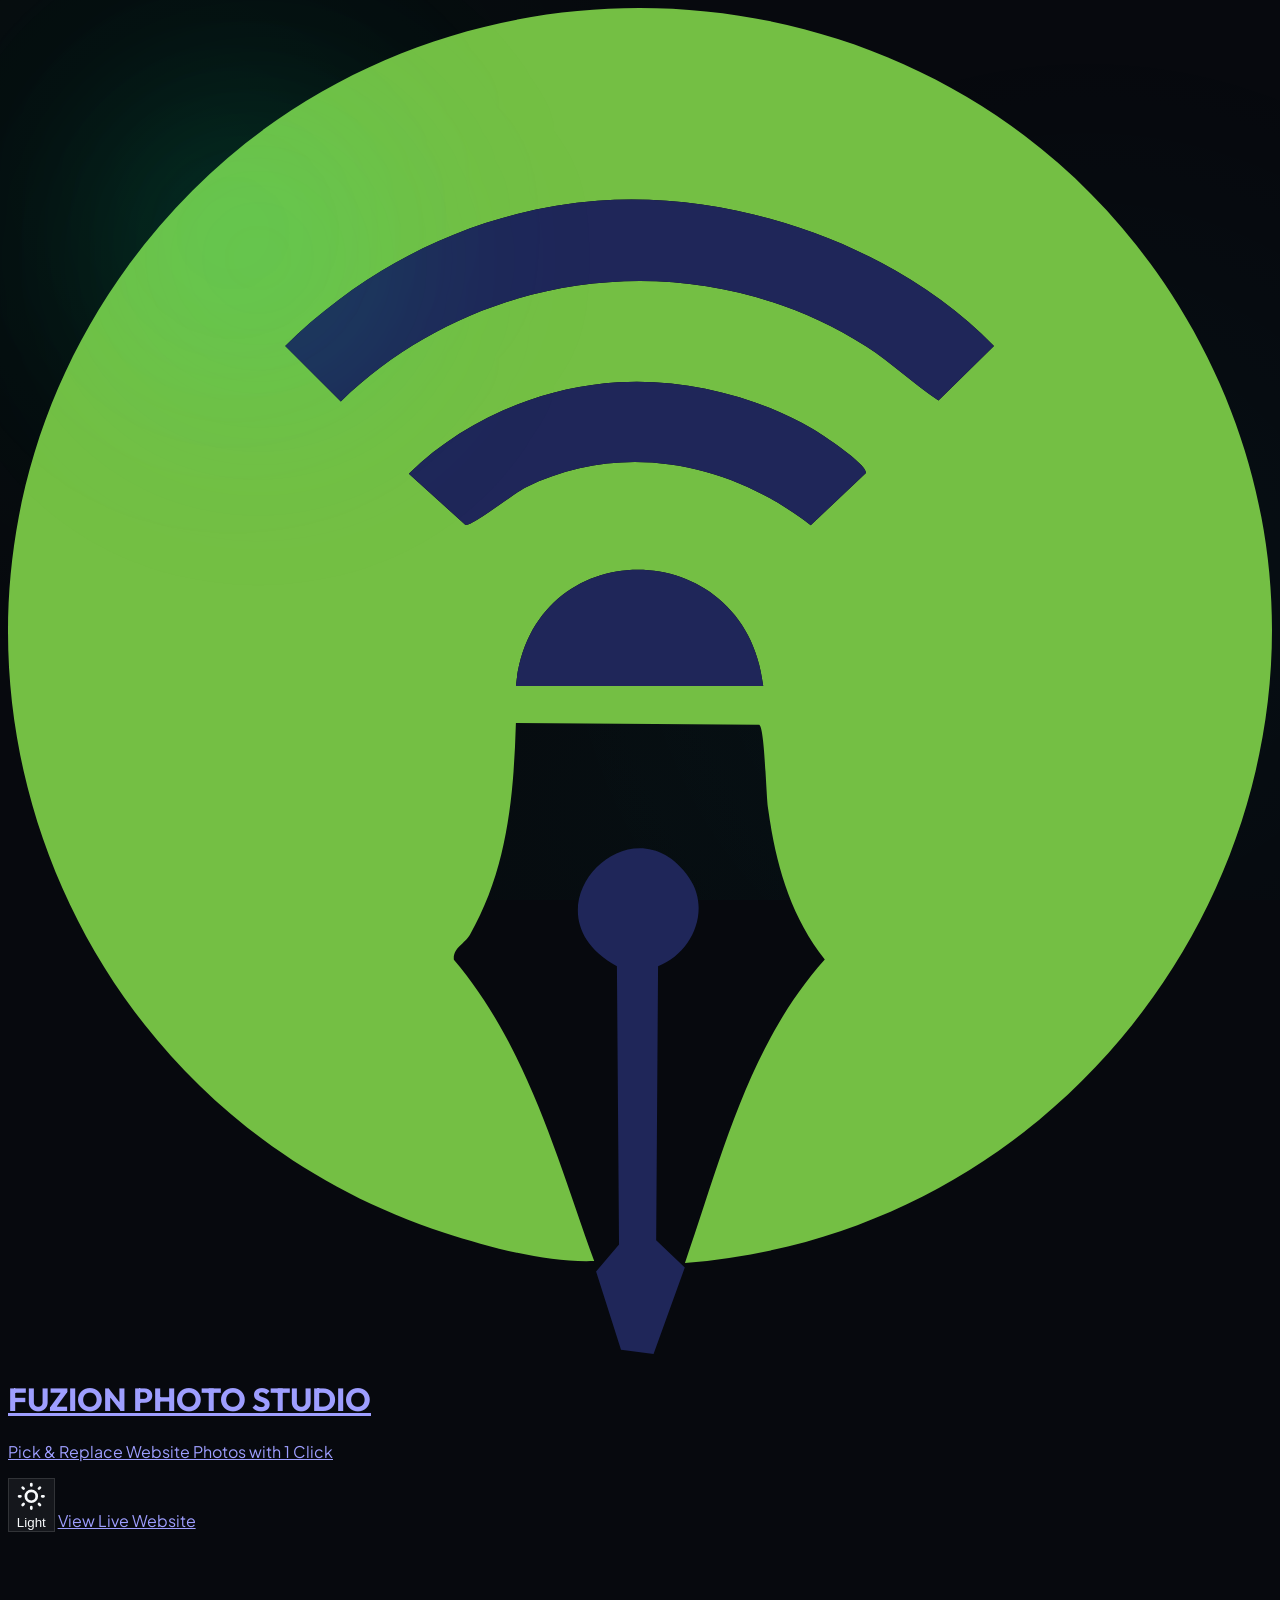
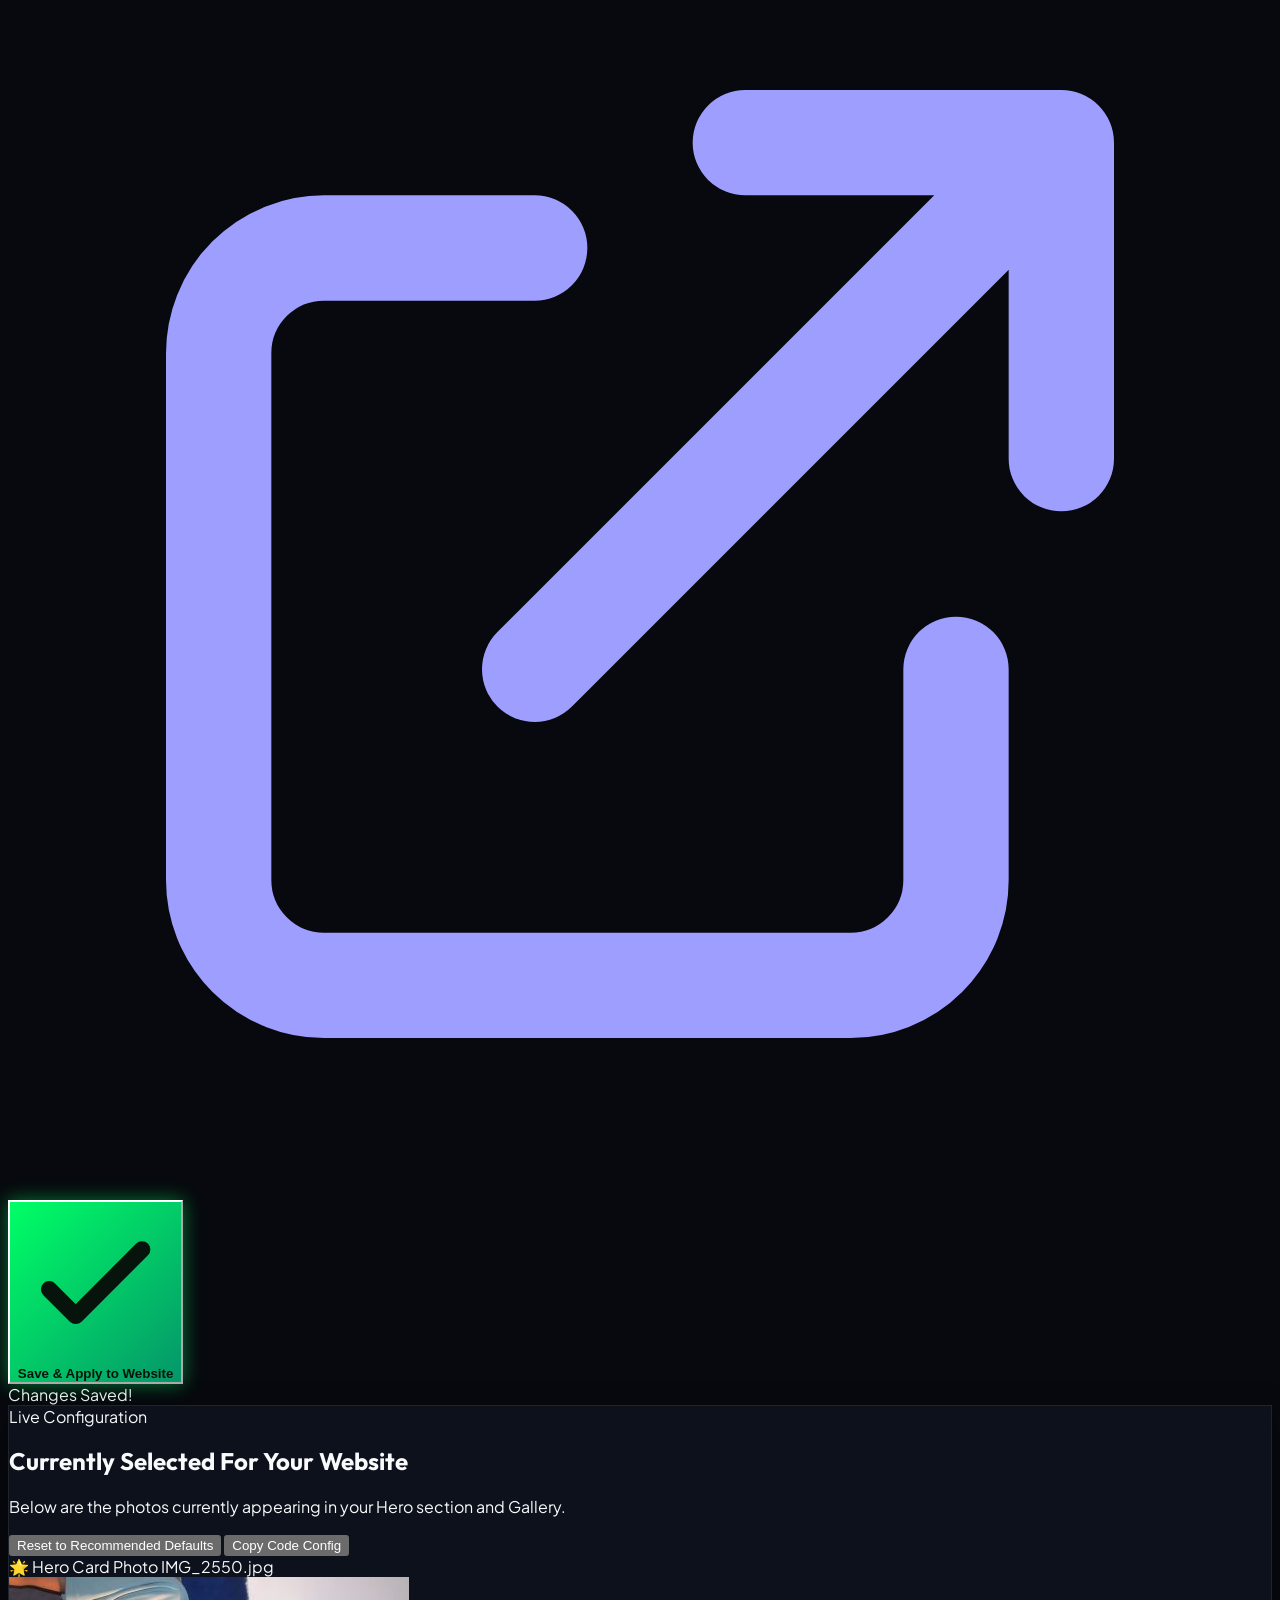
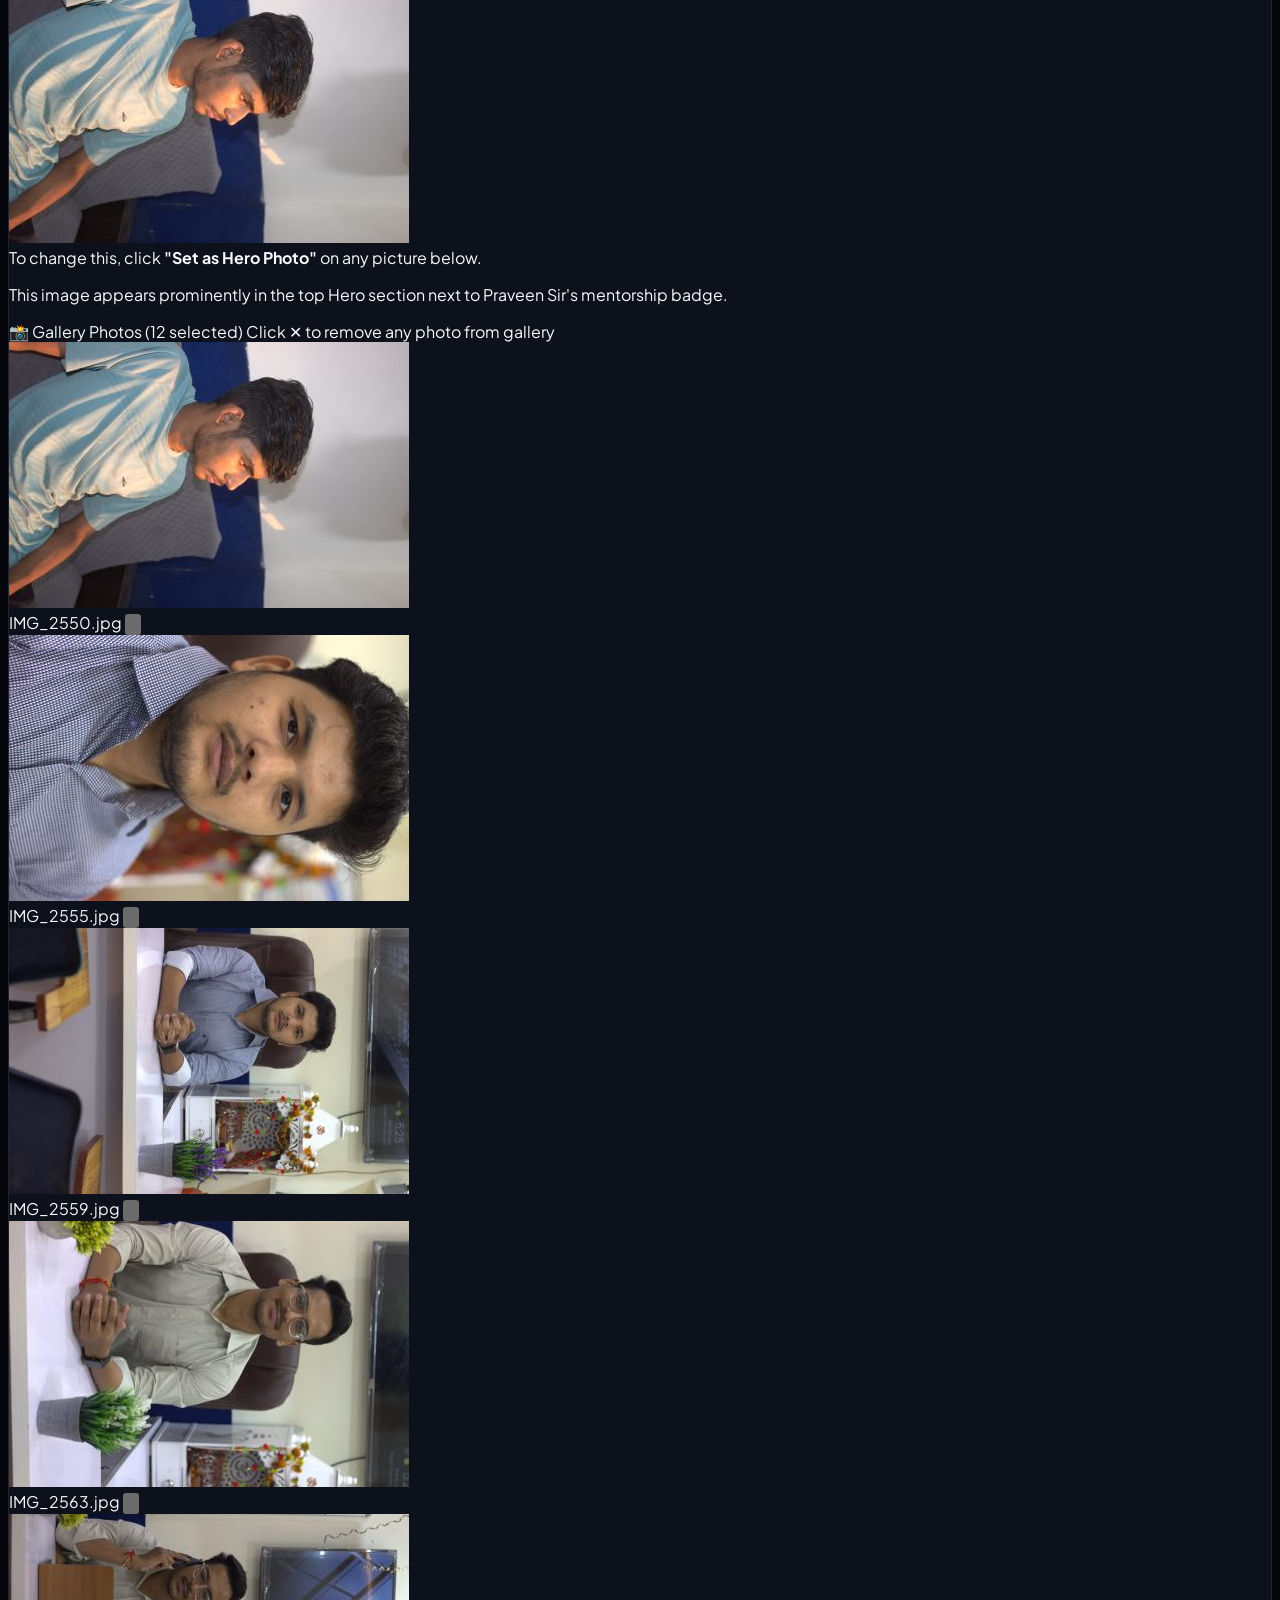
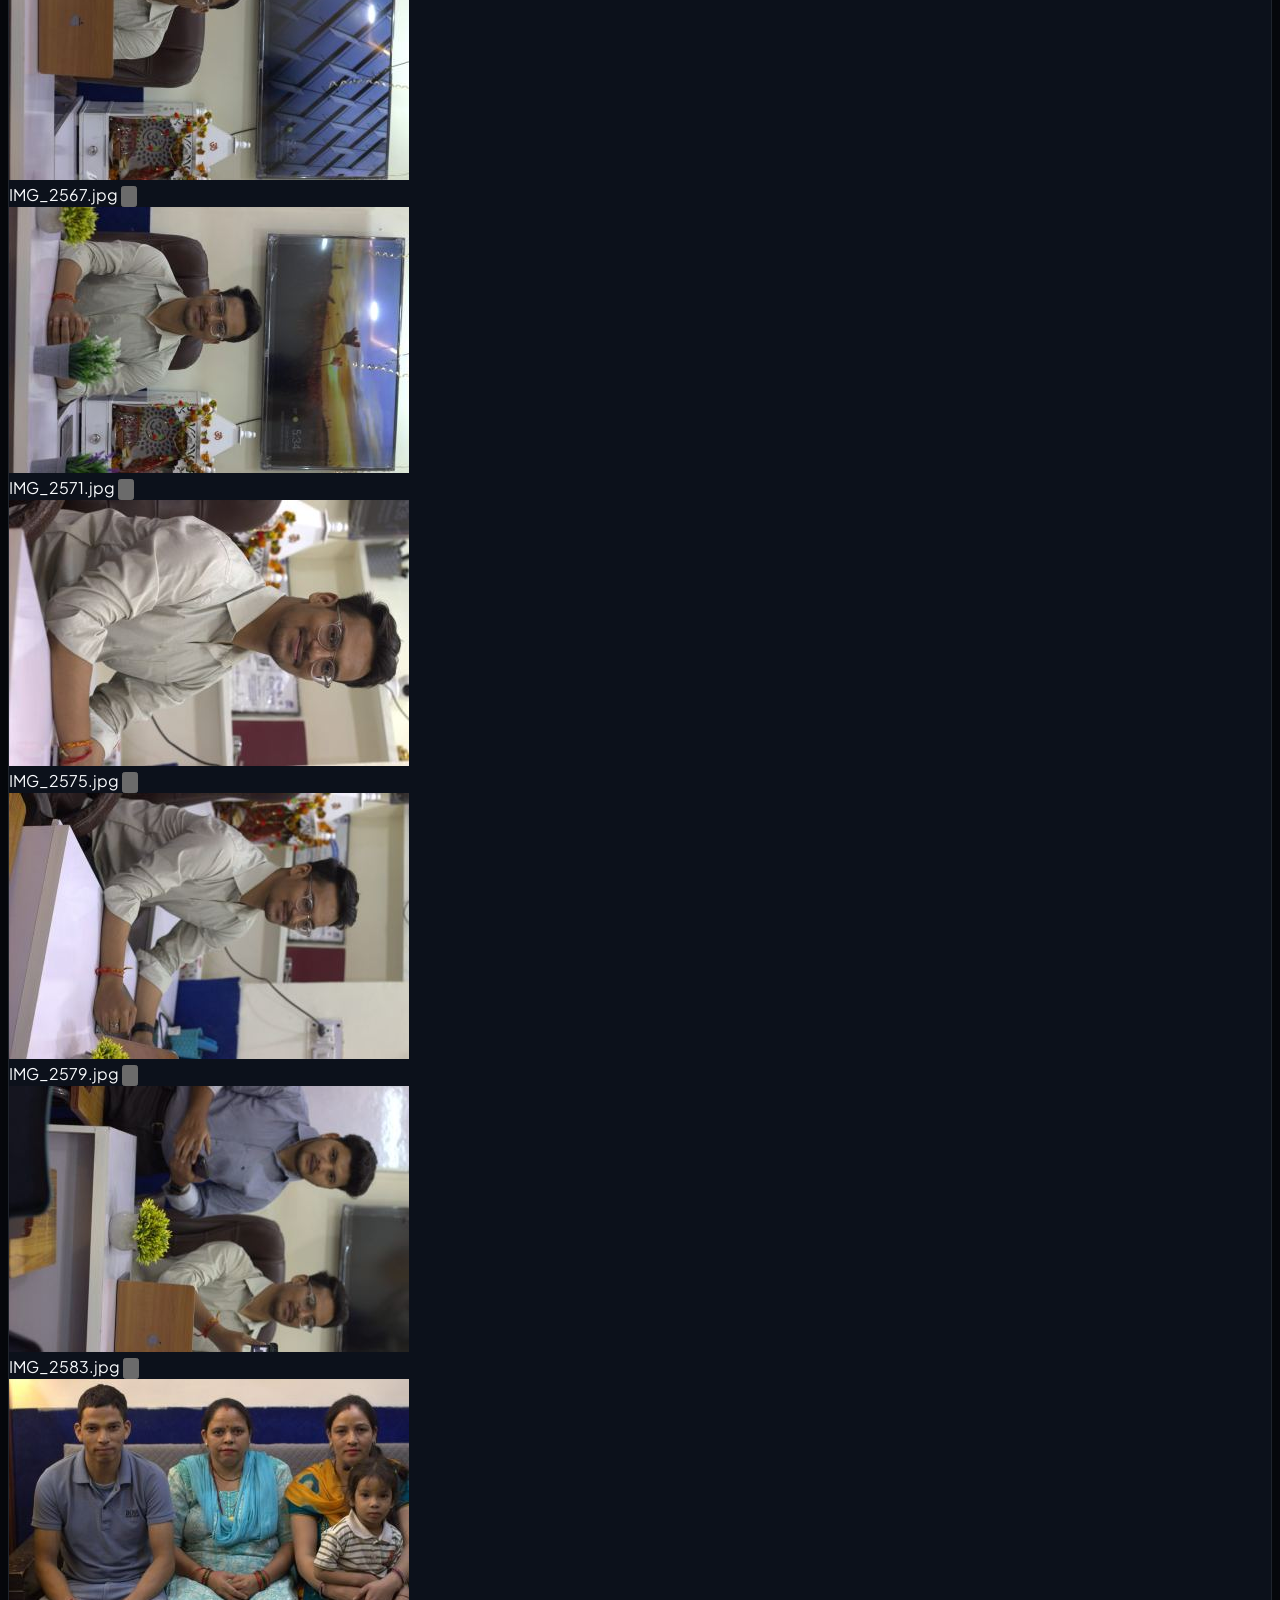
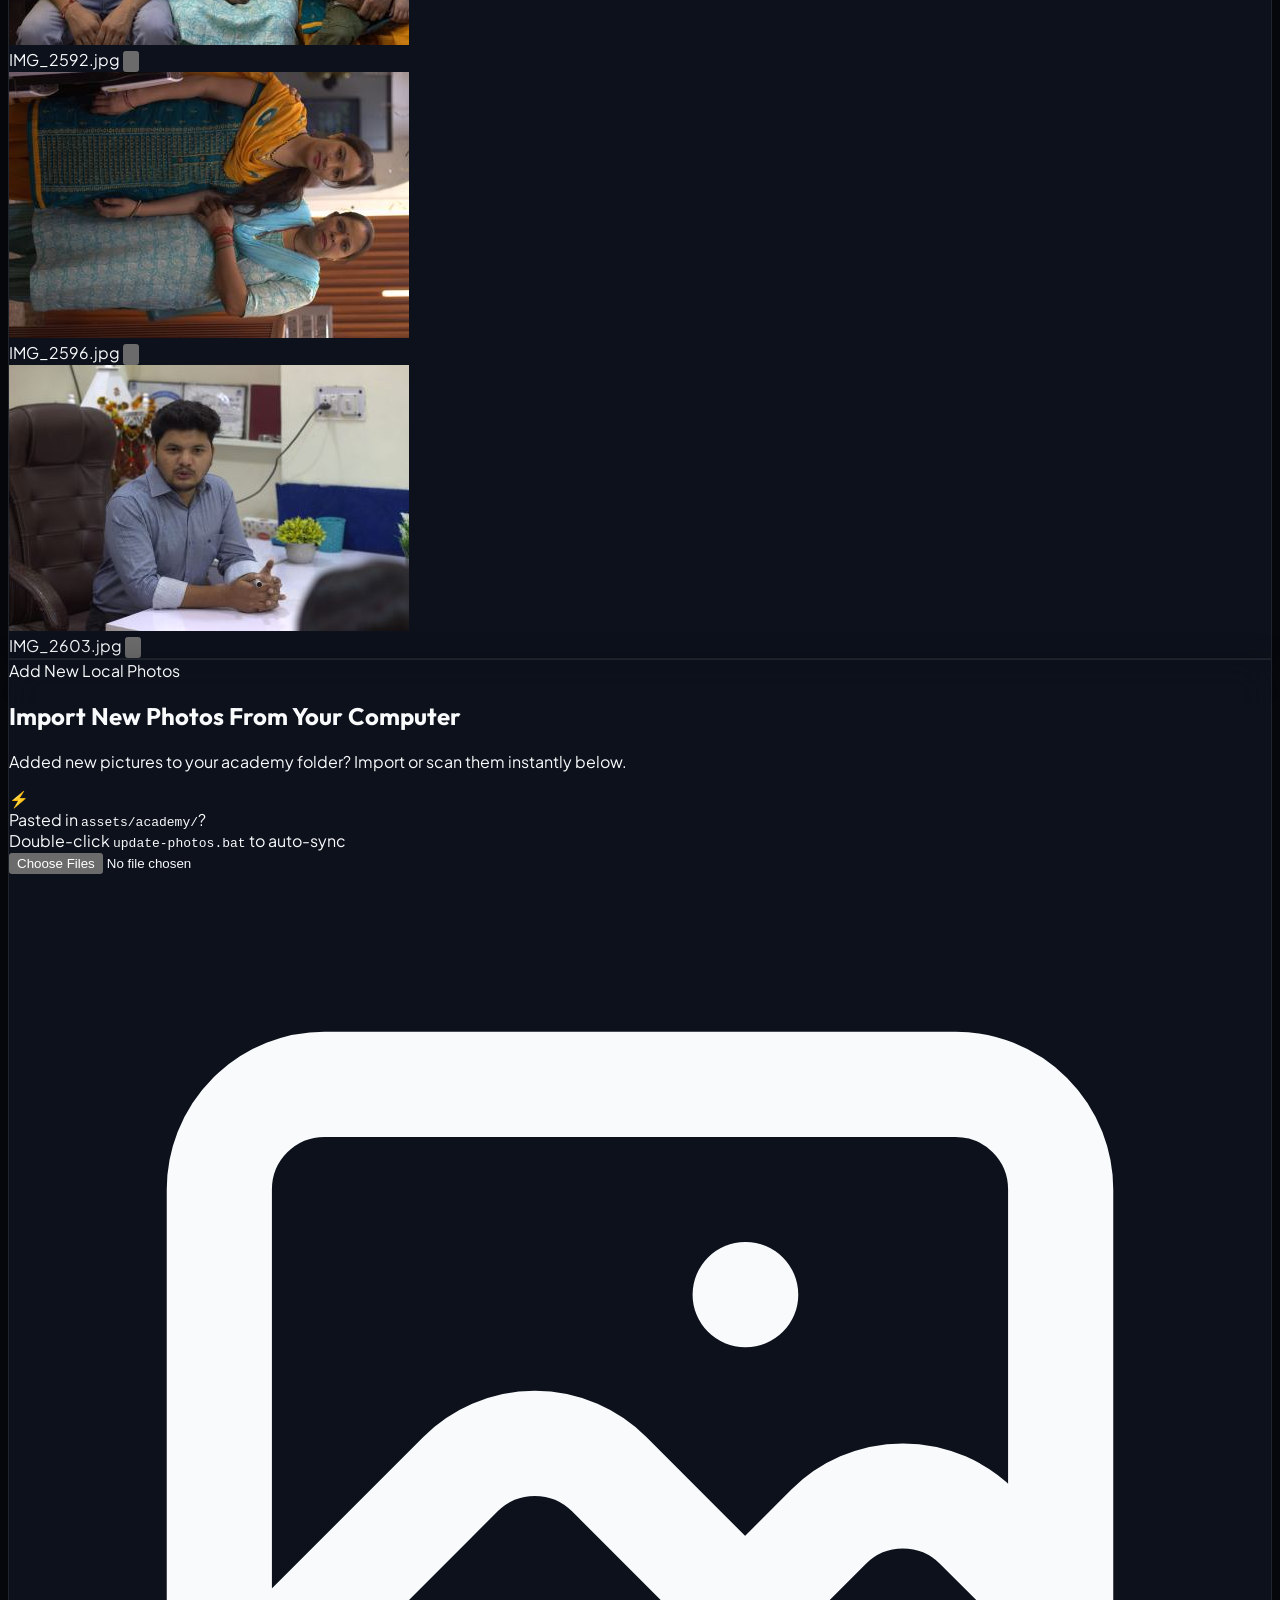
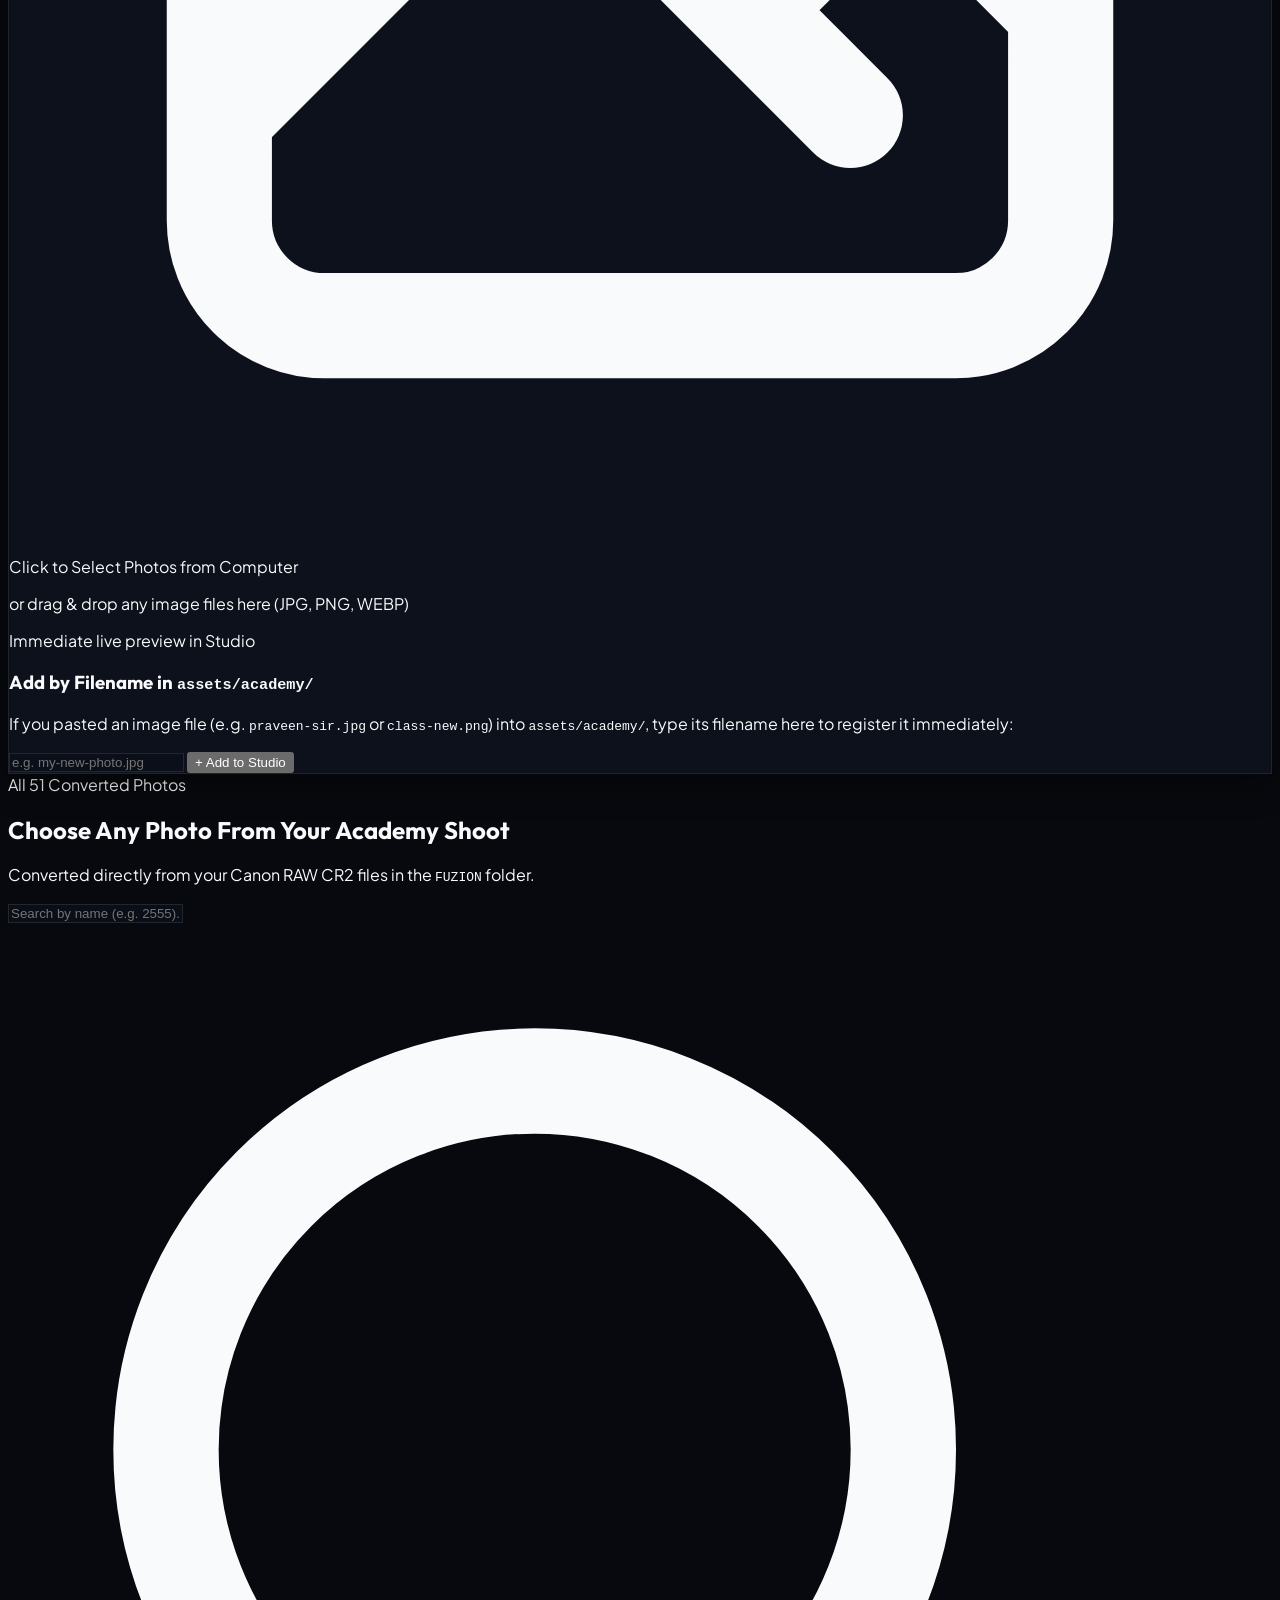
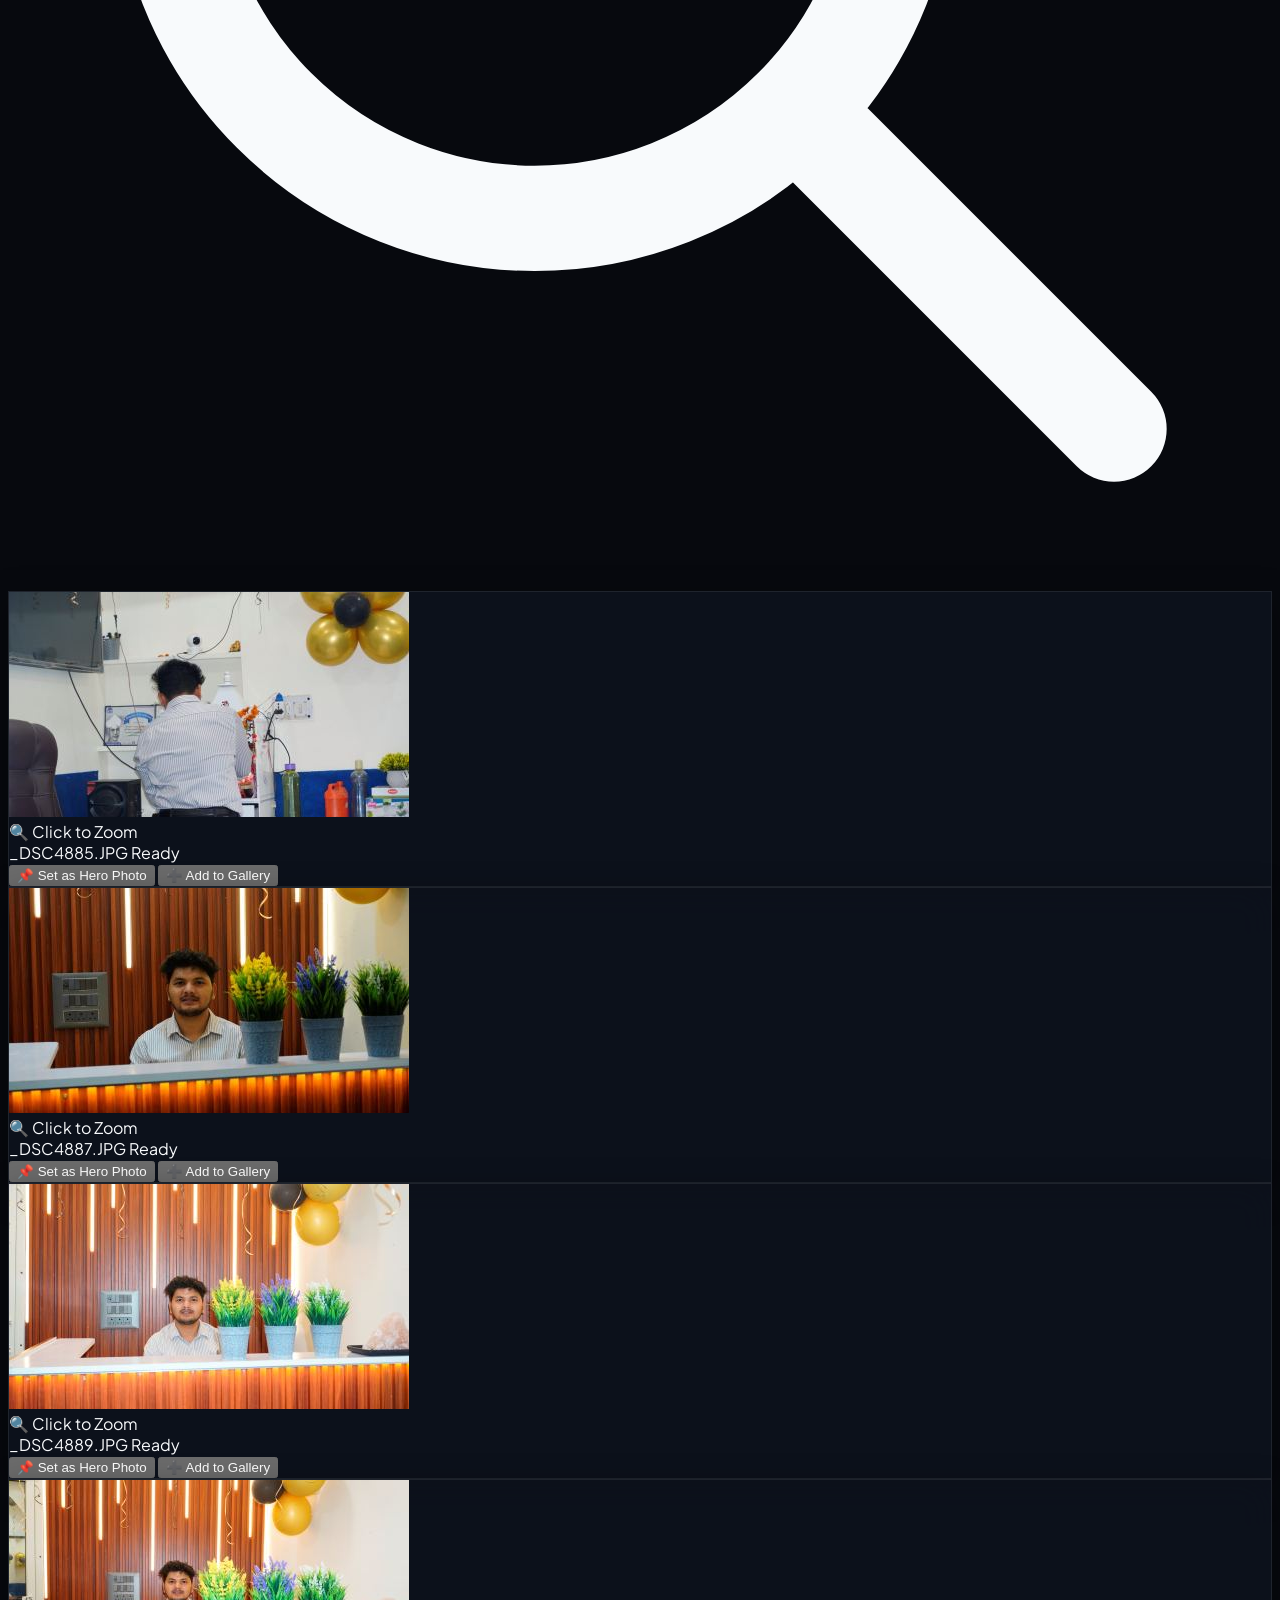
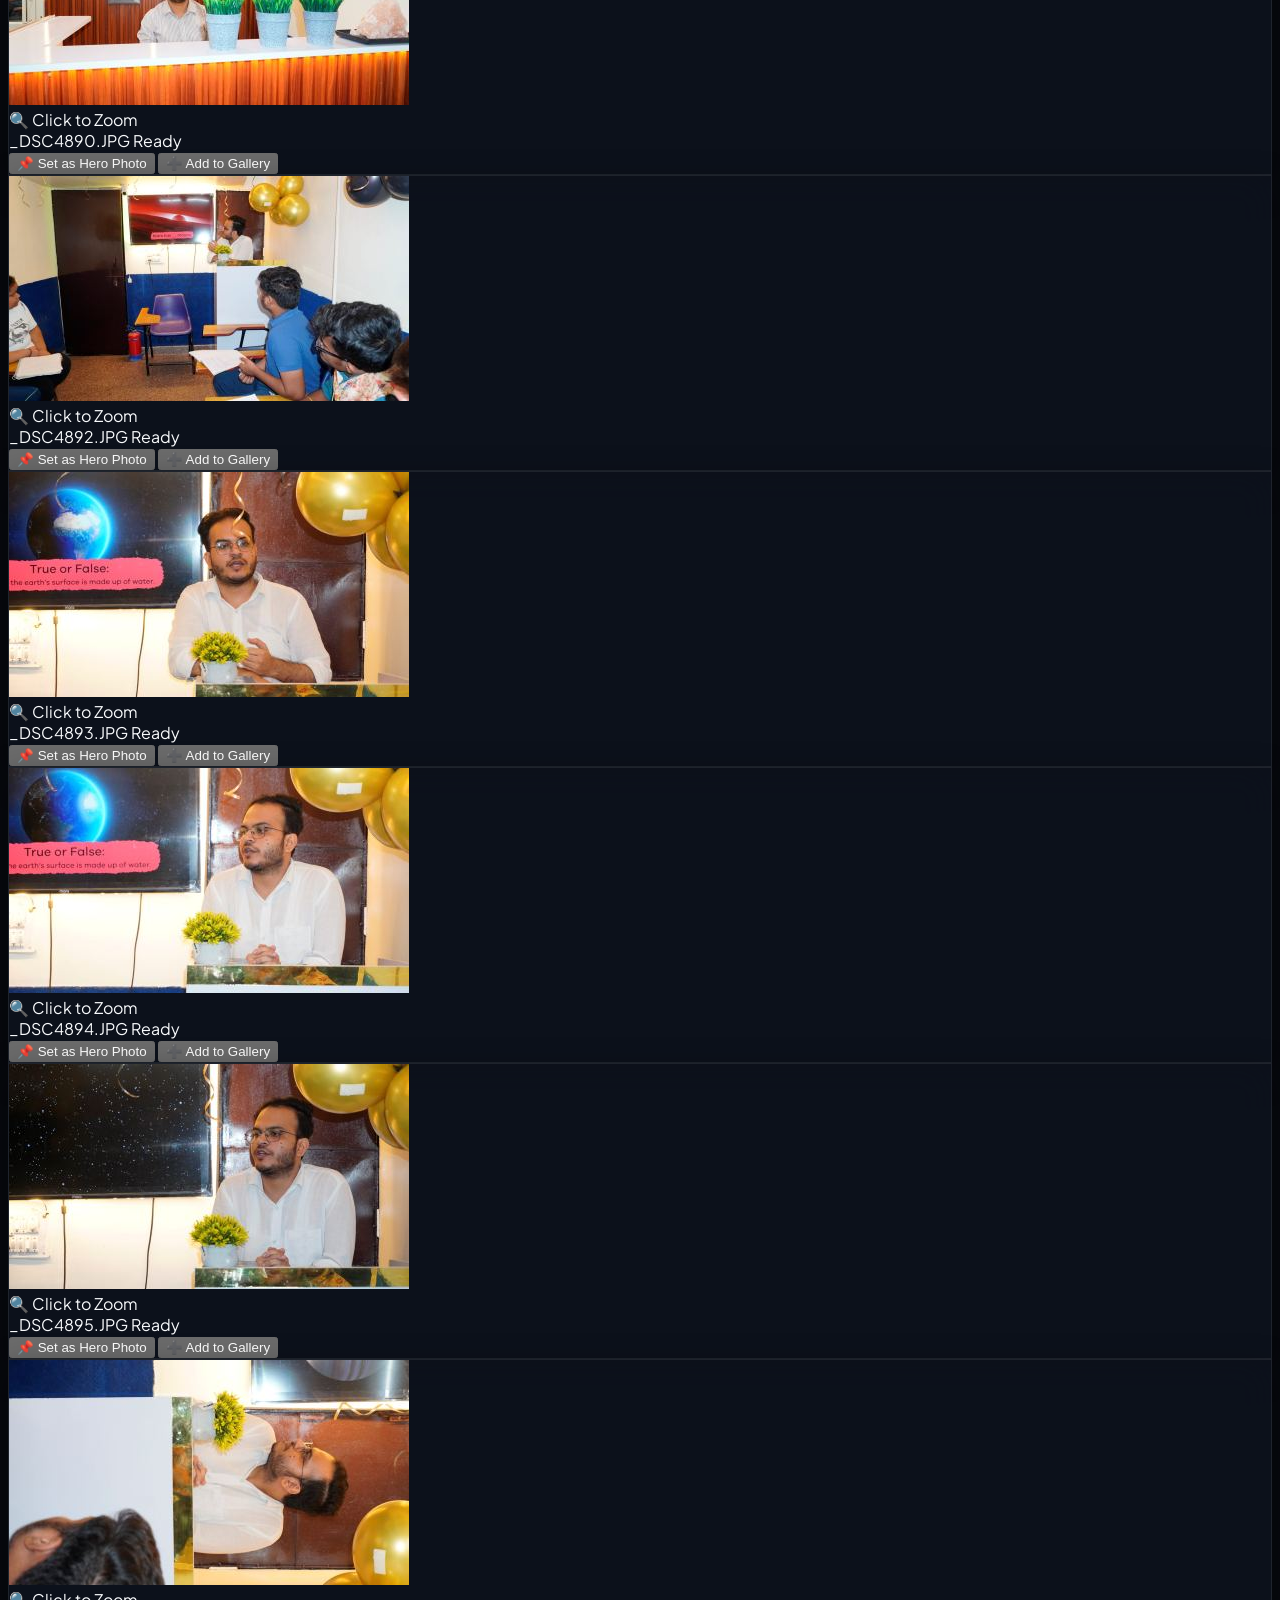
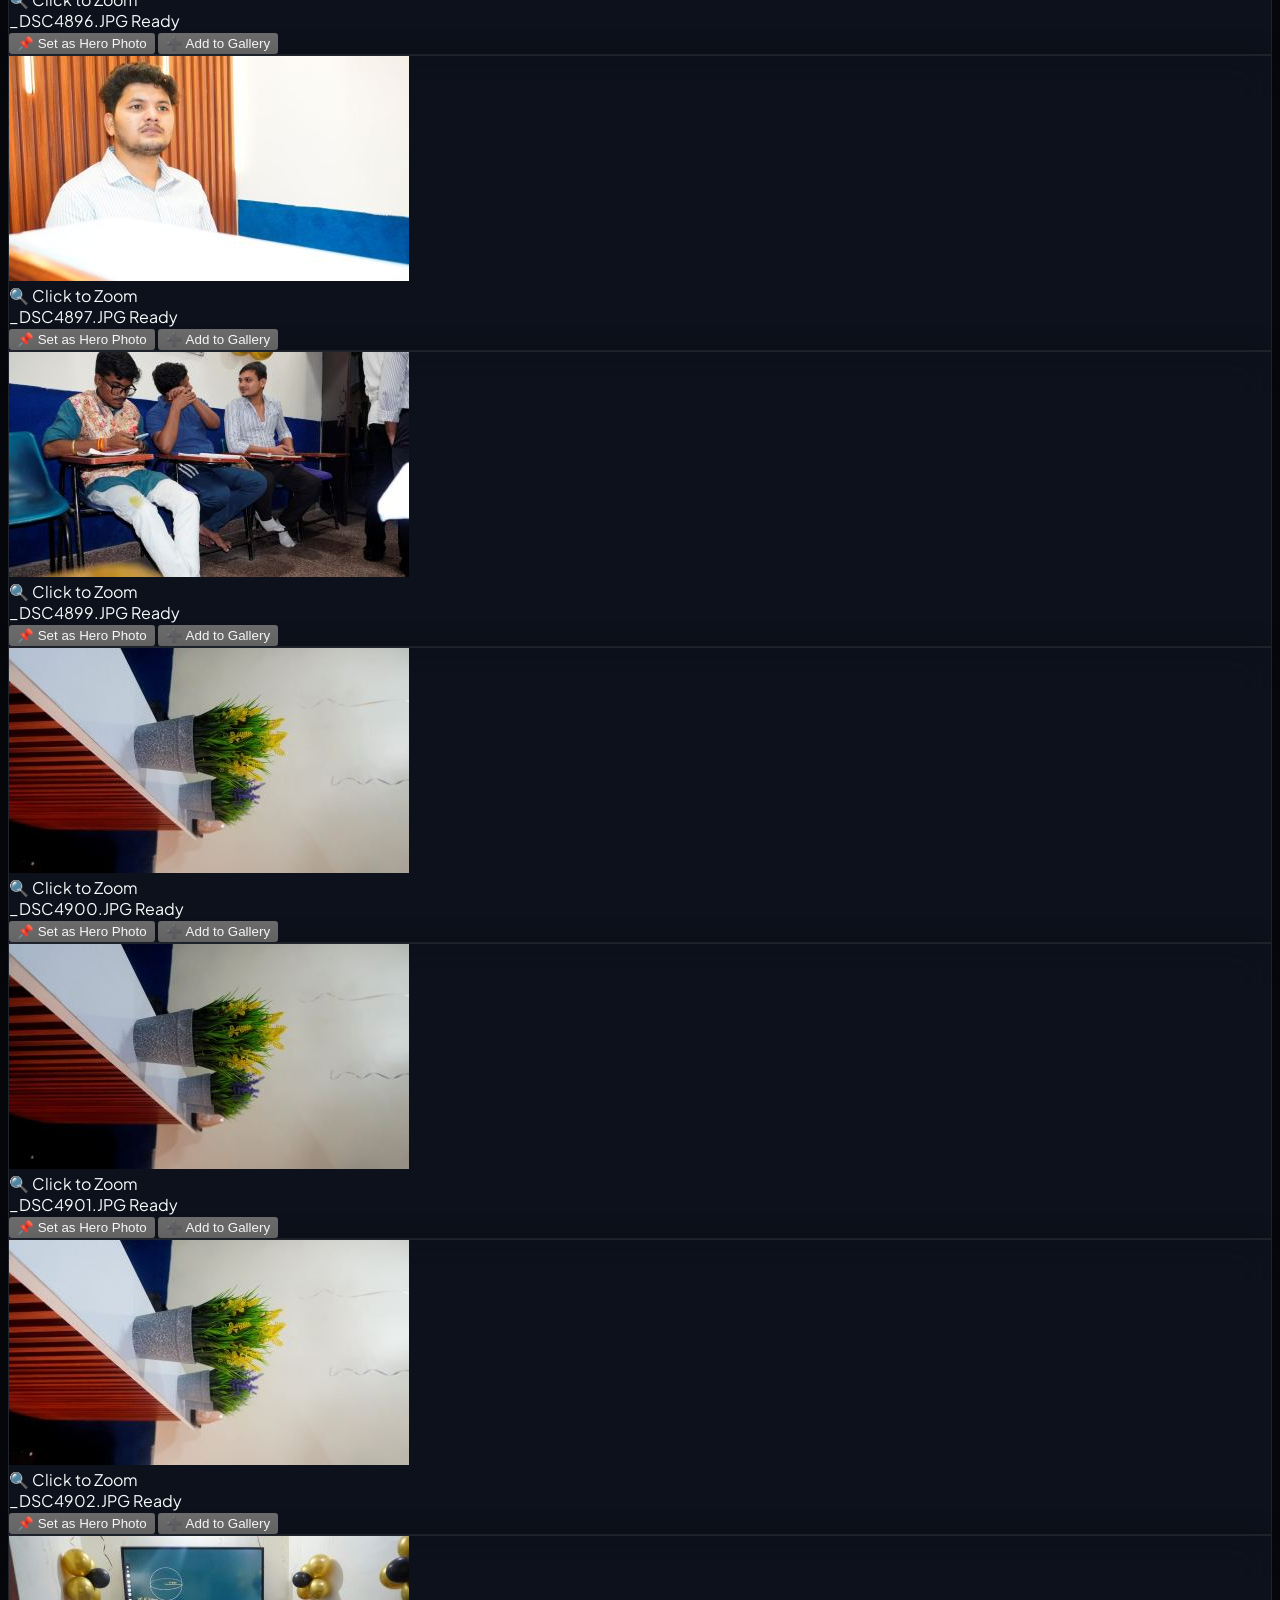
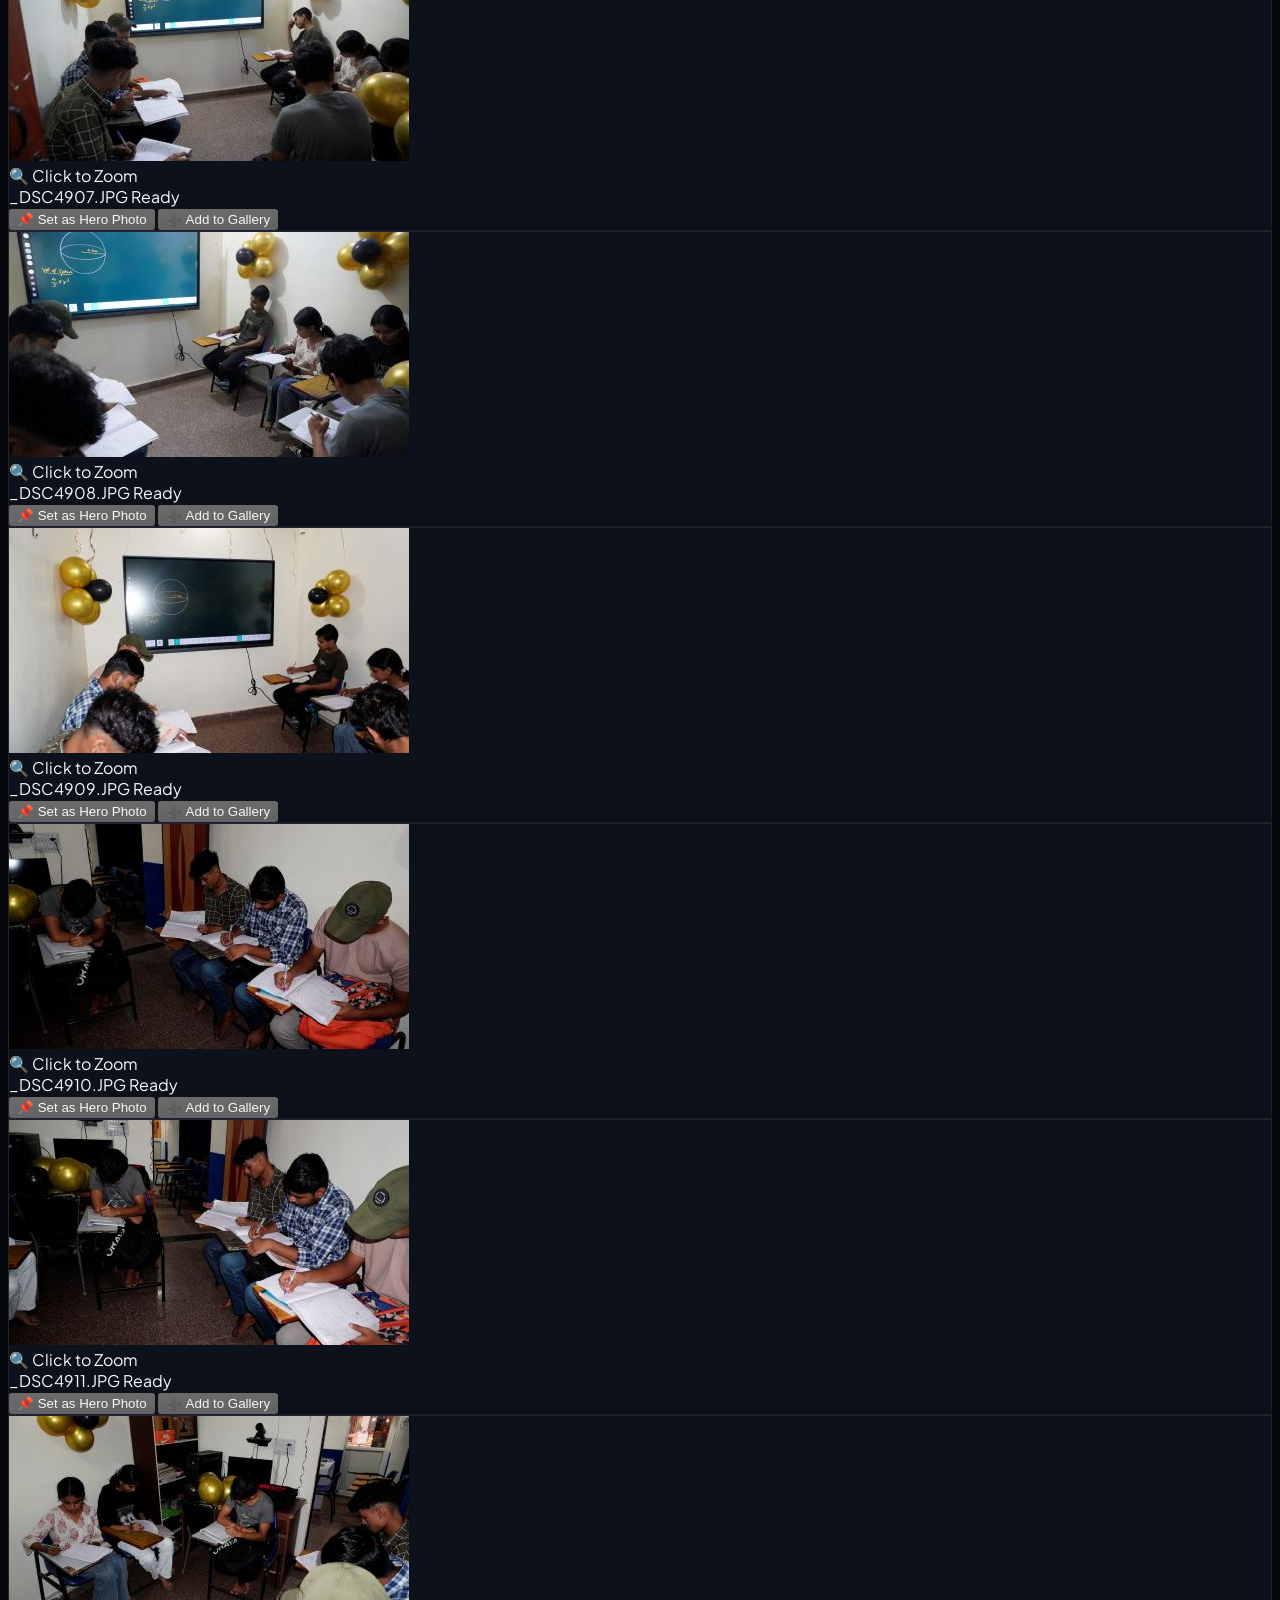
==== photo-selector.html @ 040fd178 "Initial launch: Fuzion Academy responsive web application and photo studio" ====
<!DOCTYPE html>
<html lang="en" class="dark">
<head>
  <meta charset="UTF-8">
  <meta name="viewport" content="width=device-width, initial-scale=1.0">
  <title>Fuzion Academy - Photo Studio & Customizer</title>
  <script>
    if (localStorage.getItem('fuzion_theme') === 'light') {
      document.documentElement.classList.remove('dark');
      document.documentElement.classList.add('light');
    } else {
      document.documentElement.classList.remove('light');
      document.documentElement.classList.add('dark');
    }
  </script>
  <link rel="icon" type="image/svg+xml" href="assets/logo/fuzion-icon.svg">
  <script src="https://cdn.tailwindcss.com"></script>
  <script>
    tailwind.config = {
      darkMode: 'class',
      theme: {
        extend: {
          colors: {
            brand: {
              green: '#00FF66',
              emerald: '#10b981',
              dark: '#07090e',
              card: 'rgba(15, 21, 32, 0.75)',
            }
          },
          fontFamily: {
            heading: ['Outfit', 'sans-serif'],
            body: ['Plus Jakarta Sans', 'sans-serif'],
            mono: ['Space Grotesk', 'monospace']
          }
        }
      }
    }
  </script>
  <!-- Security & Privacy Directives -->
  <meta http-equiv="X-Content-Type-Options" content="nosniff">
  <meta name="referrer" content="strict-origin-when-cross-origin">

  <!-- Google Fonts Preconnect -->
  <link rel="preconnect" href="https://fonts.googleapis.com">
  <link rel="preconnect" href="https://fonts.gstatic.com" crossorigin>
  <link href="https://fonts.googleapis.com/css2?family=Outfit:wght@400;600;700;800;900&family=Plus+Jakarta+Sans:wght@300;400;500;600;700;800&family=Space+Grotesk:wght@500;600;700&display=swap" rel="stylesheet">
  <link rel="stylesheet" href="assets/css/style.css">
  <script src="assets/js/photos-list.js"></script>
  <style>
    .selected-card {
      border-color: #00FF66 !important;
      box-shadow: 0 0 20px rgba(0, 255, 102, 0.3) !important;
    }
    .hero-card-active {
      border-color: #00f2fe !important;
      box-shadow: 0 0 25px rgba(0, 242, 254, 0.4) !important;
    }
  </style>
</head>
<body class="bg-[#07090e] text-slate-100 min-h-screen antialiased selection:bg-[#00FF66] selection:text-black">

  <!-- Ambient Glows -->
  <div class="ambient-glow-1 top-5 left-5 opacity-50"></div>
  <div class="ambient-glow-2 bottom-10 right-10 opacity-50"></div>

  <!-- Header -->
  <header class="sticky top-0 z-40 bg-[#0c1017]/90 backdrop-blur-md border-b border-white/10 px-4 sm:px-8 py-4">
    <div class="max-w-7xl mx-auto flex items-center justify-between flex-wrap gap-4">
      <div class="flex items-center gap-3">
        <a href="index.html" class="flex items-center gap-2 text-slate-300 hover:text-white transition-colors">
          <div class="w-9 h-9 rounded-xl bg-white/5 border border-white/10 flex items-center justify-center p-1.5">
            <img src="assets/logo/fuzion-icon.svg" alt="Fuzion Logo" class="w-full h-full object-contain">
          </div>
          <div>
            <h1 class="text-lg font-black tracking-tight text-white font-heading">FUZION PHOTO STUDIO</h1>
            <p class="text-[10px] text-slate-400">Pick & Replace Website Photos with 1 Click</p>
          </div>
        </a>
      </div>

      <div class="flex items-center gap-3">
        <!-- Theme Toggle Button -->
        <button id="themeToggleBtn" class="theme-toggle-btn px-3 py-2 rounded-xl flex items-center gap-1.5 transition-all text-xs font-semibold" aria-label="Toggle Theme" title="Toggle Theme">
          <span id="themeToggleIcon">
            <svg class="w-4 h-4 text-amber-400" fill="none" stroke="currentColor" viewBox="0 0 24 24"><path stroke-linecap="round" stroke-linejoin="round" stroke-width="2" d="M12 3v1m0 16v1m9-9h-1M4 12H3m15.364 6.364l-.707-.707M6.343 6.343l-.707-.707m12.728 0l-.707.707M6.343 17.657l-.707.707M16 12a4 4 0 11-8 0 4 4 0 018 0z"></path></svg>
          </span>
          <span id="themeToggleLabel" class="hidden sm:inline">Theme</span>
        </button>

        <a href="index.html" target="_blank" rel="noopener noreferrer" class="px-4 py-2 rounded-xl text-xs sm:text-sm font-semibold bg-white/5 hover:bg-white/10 border border-white/10 text-slate-300 hover:text-white flex items-center gap-2 transition-colors">
          <span>View Live Website</span>
          <svg class="w-4 h-4" fill="none" stroke="currentColor" viewBox="0 0 24 24"><path stroke-linecap="round" stroke-linejoin="round" stroke-width="2" d="M10 6H6a2 2 0 00-2 2v10a2 2 0 002 2h10a2 2 0 002-2v-4M14 4h6m0 0v6m0-6L10 14"></path></svg>
        </a>

        <button id="saveConfigBtn" class="neon-glow-btn px-5 py-2.5 rounded-xl text-xs sm:text-sm font-bold flex items-center gap-2">
          <svg class="w-4 h-4" fill="none" stroke="currentColor" viewBox="0 0 24 24"><path stroke-linecap="round" stroke-linejoin="round" stroke-width="2.5" d="M5 13l4 4L19 7"></path></svg>
          <span>Save & Apply to Website</span>
        </button>
      </div>
    </div>
  </header>

  <!-- Notification Toast -->
  <div id="toastMessage" class="fixed bottom-6 right-6 z-50 transform translate-y-24 opacity-0 transition-all duration-300 bg-slate-900 border border-emerald-500/50 text-white px-5 py-3 rounded-2xl shadow-2xl flex items-center gap-3">
    <span class="w-3 h-3 rounded-full bg-[#00FF66] animate-ping"></span>
    <span id="toastText" class="text-sm font-semibold text-slate-200">Changes Saved!</span>
  </div>

  <main class="max-w-7xl mx-auto px-4 sm:px-6 lg:px-8 py-8 space-y-10 relative z-10">

    <!-- Active Selection Summary Bar -->
    <section class="liquid-glass rounded-3xl p-6 sm:p-8 border-white/10 space-y-6">
      <div class="flex flex-col sm:flex-row sm:items-center justify-between gap-4 pb-4 border-b border-white/10">
        <div>
          <span class="px-2.5 py-0.5 rounded-full text-xs font-mono font-bold bg-cyan-500/10 text-cyan-300 border border-cyan-500/30 uppercase">
            Live Configuration
          </span>
          <h2 class="text-2xl font-bold text-white mt-1 font-heading">Currently Selected For Your Website</h2>
          <p class="text-xs sm:text-sm text-slate-400">Below are the photos currently appearing in your Hero section and Gallery.</p>
        </div>
        
        <div class="flex items-center gap-2">
          <button id="resetDefaultsBtn" class="px-3.5 py-2 rounded-xl text-xs font-semibold bg-white/5 hover:bg-red-500/15 border border-white/10 hover:border-red-500/40 text-slate-300 hover:text-red-400 transition-colors">
            Reset to Recommended Defaults
          </button>
          <button id="copyCodeBtn" class="px-3.5 py-2 rounded-xl text-xs font-semibold bg-white/5 hover:bg-emerald-500/15 border border-white/10 hover:border-emerald-500/40 text-slate-300 hover:text-[#00FF66] transition-colors">
            Copy Code Config
          </button>
        </div>
      </div>

      <div class="grid grid-cols-1 lg:grid-cols-12 gap-8 items-start">
        <!-- Hero Card Photo Preview -->
        <div class="lg:col-span-4 p-5 rounded-2xl bg-white/5 border border-cyan-500/30 space-y-3">
          <div class="flex items-center justify-between">
            <span class="text-xs font-bold text-cyan-400 uppercase tracking-wider font-mono">🌟 Hero Card Photo</span>
            <span id="heroFilenameBadge" class="text-xs font-mono text-slate-300 bg-white/10 px-2 py-0.5 rounded">IMG_2550.jpg</span>
          </div>
          <div class="aspect-[4/3] rounded-xl overflow-hidden bg-slate-900 border border-white/10 shadow-lg relative group">
            <img id="activeHeroPreview" src="assets/academy/IMG_2550.jpg" alt="Active Hero" class="w-full h-full object-cover">
            <div class="absolute inset-0 bg-black/60 opacity-0 group-hover:opacity-100 transition-opacity flex items-center justify-center p-4 text-center">
              <span class="text-xs text-white">To change this, click <strong>"Set as Hero Photo"</strong> on any picture below.</span>
            </div>
          </div>
          <p class="text-[11px] text-slate-400 leading-relaxed">
            This image appears prominently in the top Hero section next to Praveen Sir's mentorship badge.
          </p>
        </div>

        <!-- Gallery Photos Preview -->
        <div class="lg:col-span-8 space-y-3">
          <div class="flex items-center justify-between">
            <span class="text-xs font-bold text-[#00FF66] uppercase tracking-wider font-mono">
              📸 Gallery Photos (<span id="galleryCountBadge">12</span> selected)
            </span>
            <span class="text-xs text-slate-400">Click ✕ to remove any photo from gallery</span>
          </div>

          <div id="activeGalleryGrid" class="grid grid-cols-2 sm:grid-cols-3 md:grid-cols-4 lg:grid-cols-6 gap-3 max-h-72 overflow-y-auto p-2 rounded-2xl bg-slate-950/50 border border-white/5">
            <!-- Populated via JS -->
          </div>
        </div>
      </div>
    </section>

    <!-- Add & Import Local Photos Section -->
    <section class="liquid-glass rounded-3xl p-6 sm:p-8 border-white/10 space-y-6">
      <div class="flex flex-col sm:flex-row sm:items-center justify-between gap-3 pb-4 border-b border-white/10">
        <div>
          <span class="px-2.5 py-0.5 rounded-full text-xs font-mono font-bold bg-[#00FF66]/10 text-[#00FF66] border border-[#00FF66]/30 uppercase">
            Add New Local Photos
          </span>
          <h2 class="text-xl sm:text-2xl font-bold text-white mt-1 font-heading">Import New Photos From Your Computer</h2>
          <p class="text-xs sm:text-sm text-slate-400">Added new pictures to your academy folder? Import or scan them instantly below.</p>
        </div>
        
        <div class="text-xs text-slate-300 flex items-center gap-2 bg-white/5 px-4 py-2 rounded-xl border border-white/10">
          <span class="text-base">⚡</span>
          <div>
            <span class="text-slate-400">Pasted in <code class="text-emerald-400 font-mono font-bold">assets/academy/</code>?</span><br>
            <span>Double-click <code class="text-[#00FF66] font-mono font-bold">update-photos.bat</code> to auto-sync</span>
          </div>
        </div>
      </div>

      <div class="grid grid-cols-1 md:grid-cols-2 gap-6">
        
        <!-- Drag & Drop / File Input Box -->
        <div id="dropZone" class="border-2 border-dashed border-white/20 hover:border-[#00FF66] rounded-2xl p-6 text-center cursor-pointer transition-all bg-white/5 hover:bg-emerald-500/5 flex flex-col items-center justify-center space-y-3">
          <input type="file" id="localPhotoInput" multiple accept="image/*" class="hidden">
          <div class="w-12 h-12 rounded-full bg-emerald-500/20 text-[#00FF66] flex items-center justify-center">
            <svg class="w-6 h-6" fill="none" stroke="currentColor" viewBox="0 0 24 24"><path stroke-linecap="round" stroke-linejoin="round" stroke-width="2" d="M4 16l4.586-4.586a2 2 0 012.828 0L16 16m-2-2l1.586-1.586a2 2 0 012.828 0L20 14m-6-6h.01M6 20h12a2 2 0 002-2V6a2 2 0 00-2-2H6a2 2 0 00-2 2v12a2 2 0 002 2z"></path></svg>
          </div>
          <div>
            <p class="text-sm font-bold text-white">Click to Select Photos from Computer</p>
            <p class="text-xs text-slate-400 mt-1">or drag & drop any image files here (JPG, PNG, WEBP)</p>
          </div>
          <span class="text-[11px] text-[#00FF66] font-mono font-semibold">Immediate live preview in Studio</span>
        </div>

        <!-- Add by Filename in assets/academy -->
        <div class="p-6 rounded-2xl bg-white/5 border border-white/10 flex flex-col justify-between space-y-4">
          <div class="space-y-2">
            <h3 class="text-sm font-bold text-white">Add by Filename in <code class="text-[#00FF66] font-mono">assets/academy/</code></h3>
            <p class="text-xs text-slate-400 leading-relaxed">
              If you pasted an image file (e.g. <code class="text-slate-300 font-mono">praveen-sir.jpg</code> or <code class="text-slate-300 font-mono">class-new.png</code>) into <code class="text-slate-300 font-mono">assets/academy/</code>, type its filename here to register it immediately:
            </p>
          </div>
          <div class="flex items-center gap-2">
            <input type="text" id="manualFilenameInput" placeholder="e.g. my-new-photo.jpg" class="flex-1 form-glass-input rounded-xl px-4 py-2.5 text-xs font-mono placeholder:text-slate-500">
            <button id="addManualFilenameBtn" class="px-4 py-2.5 rounded-xl bg-emerald-500/20 text-[#00FF66] hover:bg-[#00FF66] hover:text-black font-bold text-xs transition-colors border border-emerald-500/40 shrink-0">
              + Add to Studio
            </button>
          </div>
        </div>

      </div>
    </section>

    <!-- All Available Photos Explorer -->
    <section class="space-y-6">
      
      <div class="flex flex-col sm:flex-row sm:items-center justify-between gap-4">
        <div>
          <span class="px-2.5 py-0.5 rounded-full text-xs font-mono font-bold bg-emerald-500/10 text-[#00FF66] border border-emerald-500/30 uppercase">
            All 51 Converted Photos
          </span>
          <h2 class="text-2xl font-bold text-white mt-1 font-heading">Choose Any Photo From Your Academy Shoot</h2>
          <p class="text-xs sm:text-sm text-slate-400">Converted directly from your Canon RAW CR2 files in the <code class="text-emerald-400 font-mono">FUZION</code> folder.</p>
        </div>

        <!-- Search / Filter input -->
        <div class="flex items-center gap-3">
          <div class="relative w-full sm:w-64">
            <input type="text" id="photoSearch" placeholder="Search by name (e.g. 2555)..." class="w-full form-glass-input rounded-xl pl-9 pr-4 py-2 text-xs placeholder:text-slate-500">
            <span class="absolute left-3 top-1/2 -translate-y-1/2 text-slate-400">
              <svg class="w-3.5 h-3.5" fill="none" stroke="currentColor" viewBox="0 0 24 24"><path stroke-linecap="round" stroke-linejoin="round" stroke-width="2" d="M21 21l-6-6m2-5a7 7 0 11-14 0 7 7 0 0114 0z"></path></svg>
            </span>
          </div>
        </div>
      </div>

      <!-- Photo Cards Grid -->
      <div id="allPhotosGrid" class="grid grid-cols-1 sm:grid-cols-2 md:grid-cols-3 lg:grid-cols-4 gap-6">
        <!-- Rendered dynamically via JS -->
      </div>

    </section>

  </main>

  <!-- Image Lightbox Preview Modal -->
  <div id="photoZoomModal" class="fixed inset-0 z-50 flex items-center justify-center p-4 bg-black/90 backdrop-blur-md hidden">
    <div class="relative max-w-4xl w-full flex flex-col items-center">
      <div class="w-full flex justify-between items-center pb-3 text-white">
        <span id="zoomFilename" class="font-mono text-sm font-bold text-[#00FF66]">IMG_2550.jpg</span>
        <button id="closeZoomBtn" class="p-2 rounded-full bg-white/10 hover:bg-white/20 text-white">
          <svg class="w-6 h-6" fill="none" stroke="currentColor" viewBox="0 0 24 24"><path stroke-linecap="round" stroke-linejoin="round" stroke-width="2" d="M6 18L18 6M6 6l12 12"></path></svg>
        </button>
      </div>
      <div class="w-full aspect-[16/10] bg-slate-950 rounded-2xl overflow-hidden border border-white/10">
        <img id="zoomImg" src="" alt="Zoom preview" class="w-full h-full object-contain">
      </div>
    </div>
  </div>

  <script>
    // Load Photo Registry (All converted photos)
    const basePhotoFilenames = (window.FUZION_ACADEMY_PHOTOS && window.FUZION_ACADEMY_PHOTOS.length)
      ? [...window.FUZION_ACADEMY_PHOTOS]
      : [
        'IMG_2550.jpg','IMG_2552.jpg','IMG_2553.jpg','IMG_2554.jpg','IMG_2555.jpg',
        'IMG_2556.jpg','IMG_2557.jpg','IMG_2558.jpg','IMG_2559.jpg','IMG_2560.jpg',
        'IMG_2561.jpg','IMG_2562.jpg','IMG_2563.jpg','IMG_2564.jpg','IMG_2565.jpg',
        'IMG_2566.jpg','IMG_2567.jpg','IMG_2568.jpg','IMG_2569.jpg','IMG_2570.jpg',
        'IMG_2571.jpg','IMG_2572.jpg','IMG_2573.jpg','IMG_2574.jpg','IMG_2575.jpg',
        'IMG_2576.jpg','IMG_2577.jpg','IMG_2578.jpg','IMG_2579.jpg','IMG_2580.jpg',
        'IMG_2581.jpg','IMG_2582.jpg','IMG_2583.jpg','IMG_2584.jpg','IMG_2585.jpg',
        'IMG_2591.jpg','IMG_2592.jpg','IMG_2593.jpg','IMG_2594.jpg','IMG_2595.jpg',
        'IMG_2596.jpg','IMG_2600.jpg','IMG_2601.jpg','IMG_2602.jpg','IMG_2603.jpg',
        'IMG_2605.jpg','IMG_2606.jpg','IMG_2607.jpg','IMG_2608.jpg','IMG_2609.jpg',
        'IMG_2610.jpg'
      ];

    // Load any user-imported photos from localStorage
    let customAddedPhotos = [];
    try {
      customAddedPhotos = JSON.parse(localStorage.getItem('fuzion_custom_added_photos') || '[]');
    } catch (e) {
      customAddedPhotos = [];
    }

    // Merge custom photos into photo catalog
    let allPhotoFilenames = [...basePhotoFilenames];
    customAddedPhotos.forEach(p => {
      const name = typeof p === 'string' ? p : p.name;
      if (!allPhotoFilenames.includes(name)) {
        allPhotoFilenames.unshift(name);
      }
    });

    // Defensive HTML escaping helper to prevent DOM XSS
    function escapeHTML(str) {
      if (str === null || str === undefined) return '';
      return String(str)
        .replace(/&/g, '&amp;')
        .replace(/</g, '&lt;')
        .replace(/>/g, '&gt;')
        .replace(/"/g, '&quot;')
        .replace(/'/g, '&#39;');
    }

    // Helper to get image URL (supports local assets, imported dataURLs, or custom paths)
    function getPhotoSrc(file) {
      const foundCustom = customAddedPhotos.find(p => (typeof p === 'object' && p.name === file));
      if (foundCustom && foundCustom.dataUrl) return foundCustom.dataUrl;
      if (file.startsWith('data:') || file.startsWith('http') || file.startsWith('blob:')) return file;
      return `assets/academy/${file}`;
    }

    // Helper to get fast lightweight thumbnail (~17KB)
    function getPhotoThumb(file) {
      const foundCustom = customAddedPhotos.find(p => (typeof p === 'object' && p.name === file));
      if (foundCustom && foundCustom.dataUrl) return foundCustom.dataUrl;
      if (file.startsWith('data:') || file.startsWith('http') || file.startsWith('blob:')) return file;
      return `assets/academy/thumbs/${file}`;
    }

    // Default configuration
    const defaultHeroPhoto = 'IMG_2550.jpg';
    const defaultGallery = [
      { file: 'IMG_2550.jpg', title: 'Interactive Conceptual Mentorship', category: 'classroom', desc: 'Praveen Sir delivering focused problem-solving sessions at Fuzion Academy.' },
      { file: 'IMG_2555.jpg', title: 'Public Speaking & Stage Presentations', category: 'speaking', desc: 'Students actively speaking and presenting on stage to overcome stage fear.' },
      { file: 'IMG_2559.jpg', title: 'Small Batch Individual Attention', category: 'classroom', desc: 'Ensuring every student gets doubt resolution and personal guidance.' },
      { file: 'IMG_2563.jpg', title: 'State-of-the-Art Learning Ambiance', category: 'facilities', desc: 'Comfortable, air-conditioned smart classrooms designed for deep focus.' },
      { file: 'IMG_2567.jpg', title: 'Debates & Group Discussion Drills', category: 'speaking', desc: 'Engaging peer discussions on current topics and communication nuances.' },
      { file: 'IMG_2571.jpg', title: 'Rigorous Board Exam Preparation', category: 'classroom', desc: 'Exam-oriented question analysis, speed drills, and mock test evaluations.' },
      { file: 'IMG_2575.jpg', title: 'Dedicated Study & Practice Space', category: 'facilities', desc: 'Students utilizing quiet study resources and reference materials.' },
      { file: 'IMG_2579.jpg', title: 'Confidence Transformation Activities', category: 'speaking', desc: 'Instilling poise, body language awareness, and vocal clarity.' },
      { file: 'IMG_2583.jpg', title: 'Science & Math Formula Demystification', category: 'classroom', desc: 'Breaking down tough physics and calculus derivations into intuitive steps.' },
      { file: 'IMG_2592.jpg', title: 'Mentor-Student One-on-One Consultations', category: 'facilities', desc: 'Regular progress tracking and career counseling with parents and students.' },
      { file: 'IMG_2596.jpg', title: 'Interview & Presentation Rehearsals', category: 'speaking', desc: 'Mock interview rounds building placement readiness and executive presence.' },
      { file: 'IMG_2603.jpg', title: 'Student Milestone Celebrations', category: 'classroom', desc: 'Acknowledging board toppers and communication graduates at Fuzion Academy.' }
    ];

    // State loaded from localStorage or defaults
    let currentConfig = loadConfig();

    function loadConfig() {
      const saved = localStorage.getItem('fuzion_photos_config');
      if (saved) {
        try {
          return JSON.parse(saved);
        } catch (e) {
          console.error(e);
        }
      }
      return {
        hero: defaultHeroPhoto,
        gallery: JSON.parse(JSON.stringify(defaultGallery))
      };
    }

    function saveConfig() {
      localStorage.setItem('fuzion_photos_config', JSON.stringify(currentConfig));
      localStorage.setItem('fuzion_custom_added_photos', JSON.stringify(customAddedPhotos));
      showToast('✓ Photo choices saved! Live website updated.');
      renderActiveSummary();
      renderAllPhotos();
    }

    function showToast(msg) {
      const toast = document.getElementById('toastMessage');
      const text = document.getElementById('toastText');
      text.textContent = msg;
      toast.classList.remove('translate-y-24', 'opacity-0');
      setTimeout(() => {
        toast.classList.add('translate-y-24', 'opacity-0');
      }, 3000);
    }

    // Render Active Summary Bar
    function renderActiveSummary() {
      const heroThumb = getPhotoThumb(currentConfig.hero);
      const heroFallback = getPhotoSrc(currentConfig.hero);
      const heroImg = document.getElementById('activeHeroPreview');
      heroImg.src = heroThumb;
      heroImg.onerror = () => { heroImg.src = heroFallback; };
      document.getElementById('heroFilenameBadge').textContent = currentConfig.hero;
      document.getElementById('galleryCountBadge').textContent = currentConfig.gallery.length;

      const galleryGrid = document.getElementById('activeGalleryGrid');
      galleryGrid.innerHTML = '';

      currentConfig.gallery.forEach((item, index) => {
        const itemThumb = getPhotoThumb(item.file);
        const itemFallback = getPhotoSrc(item.file);
        const itemEl = document.createElement('div');
        itemEl.className = 'relative aspect-[4/3] rounded-xl overflow-hidden bg-slate-900 border border-white/10 group';
        itemEl.innerHTML = `
          <img src="${escapeHTML(itemThumb)}" onerror="this.onerror=null;this.src='${escapeHTML(itemFallback)}'" alt="${escapeHTML(item.title)}" loading="lazy" decoding="async" class="w-full h-full object-cover">
          <div class="absolute inset-0 bg-black/60 opacity-0 group-hover:opacity-100 transition-opacity flex flex-col justify-between p-1.5">
            <span class="text-[9px] font-mono font-bold text-[#00FF66] truncate">${escapeHTML(item.file)}</span>
            <button class="remove-gallery-item self-end p-1 rounded-full bg-red-500/80 hover:bg-red-500 text-white" title="Remove from gallery">
              <svg class="w-3.5 h-3.5" fill="none" stroke="currentColor" viewBox="0 0 24 24"><path stroke-linecap="round" stroke-linejoin="round" stroke-width="2.5" d="M6 18L18 6M6 6l12 12"></path></svg>
            </button>
          </div>
        `;

        itemEl.querySelector('.remove-gallery-item').addEventListener('click', (e) => {
          e.stopPropagation();
          currentConfig.gallery.splice(index, 1);
          saveConfig();
        });

        galleryGrid.appendChild(itemEl);
      });
    }

    // Render All Photos
    function renderAllPhotos(searchTerm = '') {
      const container = document.getElementById('allPhotosGrid');
      container.innerHTML = '';

      const term = searchTerm.toLowerCase().trim();
      const filtered = allPhotoFilenames.filter(f => f.toLowerCase().includes(term));

      filtered.forEach(file => {
        const isHero = currentConfig.hero === file;
        const galleryIndex = currentConfig.gallery.findIndex(g => g.file === file);
        const inGallery = galleryIndex !== -1;
        const photoSrc = getPhotoSrc(file);
        const photoThumb = getPhotoThumb(file);

        const card = document.createElement('div');
        card.className = `liquid-glass rounded-2xl p-4 border flex flex-col justify-between transition-all ${isHero ? 'hero-card-active' : (inGallery ? 'selected-card' : 'border-white/10')}`;
        
        card.innerHTML = `
          <div class="space-y-3">
            <div class="zoom-trigger-wrap relative aspect-[4/3] rounded-xl overflow-hidden bg-slate-900 border border-white/10 cursor-pointer group">
              <img src="${escapeHTML(photoThumb)}" onerror="this.onerror=null;this.src='${escapeHTML(photoSrc)}'" alt="${escapeHTML(file)}" loading="lazy" decoding="async" class="w-full h-full object-cover group-hover:scale-105 transition-transform duration-300">
              
              <!-- Badges on image -->
              <div class="absolute top-2 left-2 flex flex-col gap-1">
                ${isHero ? '<span class="px-2 py-0.5 rounded text-[10px] font-bold font-mono bg-cyan-500 text-black">HERO PHOTO</span>' : ''}
                ${inGallery ? '<span class="px-2 py-0.5 rounded text-[10px] font-bold font-mono bg-[#00FF66] text-black">IN GALLERY</span>' : ''}
              </div>

              <div class="absolute inset-0 bg-black/40 opacity-0 group-hover:opacity-100 transition-opacity flex items-center justify-center">
                <span class="text-xs font-semibold text-white bg-black/70 px-2.5 py-1 rounded-full border border-white/20">🔍 Click to Zoom</span>
              </div>
            </div>

            <div class="flex items-center justify-between text-xs font-mono">
              <span class="text-white font-bold truncate pr-2">${escapeHTML(file)}</span>
              <span class="text-slate-400 text-[10px] shrink-0">Ready</span>
            </div>
          </div>

          <div class="pt-4 mt-3 border-t border-white/10 space-y-2">
            <button class="set-hero-btn w-full py-2 rounded-xl text-xs font-bold transition-all flex items-center justify-center gap-1.5 ${isHero ? 'bg-cyan-500 text-black font-extrabold' : 'bg-white/5 hover:bg-cyan-500/20 text-cyan-300 border border-cyan-500/30'}">
              <span>${isHero ? '★ Current Hero Photo' : '📌 Set as Hero Photo'}</span>
            </button>

            <button class="toggle-gallery-btn w-full py-2 rounded-xl text-xs font-bold transition-all flex items-center justify-center gap-1.5 ${inGallery ? 'bg-red-500/20 text-red-300 border border-red-500/30 hover:bg-red-500/30' : 'bg-emerald-500/15 text-[#00FF66] border border-emerald-500/30 hover:bg-emerald-500/25'}">
              <span>${inGallery ? '✕ Remove from Gallery' : '➕ Add to Gallery'}</span>
            </button>
          </div>
        `;

        // Safe click event listener for zoom
        card.querySelector('.zoom-trigger-wrap').addEventListener('click', () => zoomPhoto(file));

        // Handle Set as Hero
        card.querySelector('.set-hero-btn').addEventListener('click', () => {
          currentConfig.hero = file;
          saveConfig();
        });

        // Handle Toggle Gallery
        card.querySelector('.toggle-gallery-btn').addEventListener('click', () => {
          if (inGallery) {
            currentConfig.gallery.splice(galleryIndex, 1);
          } else {
            currentConfig.gallery.push({
              file: file,
              title: `Fuzion Academy (${file.replace(/\.[^/.]+$/, '')})`,
              category: 'classroom',
              desc: 'Interactive mentoring and student activities at Fuzion Academy Sector-11 Pratap Vihar.'
            });
          }
          saveConfig();
        });

        container.appendChild(card);
      });
    }

    // Handle Local File Selection & Drag-and-Drop
    const dropZone = document.getElementById('dropZone');
    const localInput = document.getElementById('localPhotoInput');

    if (dropZone && localInput) {
      dropZone.addEventListener('click', () => localInput.click());

      dropZone.addEventListener('dragover', (e) => {
        e.preventDefault();
        dropZone.classList.add('border-[#00FF66]', 'bg-emerald-500/10');
      });

      dropZone.addEventListener('dragleave', () => {
        dropZone.classList.remove('border-[#00FF66]', 'bg-emerald-500/10');
      });

      dropZone.addEventListener('drop', (e) => {
        e.preventDefault();
        dropZone.classList.remove('border-[#00FF66]', 'bg-emerald-500/10');
        if (e.dataTransfer.files && e.dataTransfer.files.length) {
          handleIncomingFiles(e.dataTransfer.files);
        }
      });

      localInput.addEventListener('change', (e) => {
        if (e.target.files && e.target.files.length) {
          handleIncomingFiles(e.target.files);
        }
      });
    }

    function handleIncomingFiles(fileList) {
      let count = 0;
      Array.from(fileList).forEach(file => {
        if (!file.type.startsWith('image/')) return;
        if (file.size > 25 * 1024 * 1024) {
          showToast(`File "${file.name}" exceeds 25MB limit.`);
          return;
        }
        const reader = new FileReader();
        reader.onload = (ev) => {
          const dataUrl = ev.target.result;
          const fileName = file.name.replace(/[^\w\s.-]/gi, '_').trim();

          // Add or replace in customAddedPhotos
          const existingIdx = customAddedPhotos.findIndex(p => p.name === fileName);
          if (existingIdx !== -1) {
            customAddedPhotos[existingIdx].dataUrl = dataUrl;
          } else {
            customAddedPhotos.unshift({ name: fileName, dataUrl: dataUrl });
          }

          if (!allPhotoFilenames.includes(fileName)) {
            allPhotoFilenames.unshift(fileName);
          }

          count++;
          saveConfig();
        };
        reader.readAsDataURL(file);
      });

      setTimeout(() => {
        showToast(`✓ Imported ${fileList.length} photo(s) into your Studio!`);
      }, 500);
    }

    // Handle Add by Manual Filename
    const manualBtn = document.getElementById('addManualFilenameBtn');
    const manualInput = document.getElementById('manualFilenameInput');

    if (manualBtn && manualInput) {
      const addManual = () => {
        const val = manualInput.value.trim();
        if (!val) return;
        if (!allPhotoFilenames.includes(val)) {
          allPhotoFilenames.unshift(val);
          customAddedPhotos.unshift({ name: val, dataUrl: null });
          saveConfig();
          showToast(`✓ Registered "${val}" in Photo Studio!`);
          manualInput.value = '';
        } else {
          showToast(`"${val}" is already in the Studio!`);
        }
      };

      manualBtn.addEventListener('click', addManual);
      manualInput.addEventListener('keydown', (e) => {
        if (e.key === 'Enter') addManual();
      });
    }

    // Zoom Lightbox
    window.zoomPhoto = function(file) {
      const modal = document.getElementById('photoZoomModal');
      document.getElementById('zoomImg').src = `assets/academy/${file}`;
      document.getElementById('zoomFilename').textContent = file;
      modal.classList.remove('hidden');
    };

    document.getElementById('closeZoomBtn').addEventListener('click', () => {
      document.getElementById('photoZoomModal').classList.add('hidden');
    });

    document.getElementById('photoZoomModal').addEventListener('click', (e) => {
      if (e.target.id === 'photoZoomModal') {
        document.getElementById('photoZoomModal').classList.add('hidden');
      }
    });

    // Reset Defaults
    document.getElementById('resetDefaultsBtn').addEventListener('click', () => {
      if (confirm('Reset website photos to original recommended selection?')) {
        currentConfig = {
          hero: defaultHeroPhoto,
          gallery: JSON.parse(JSON.stringify(defaultGallery))
        };
        saveConfig();
      }
    });

    // Copy Code Config
    document.getElementById('copyCodeBtn').addEventListener('click', () => {
      const snippet = `// Copy this into assets/js/main.js to permanently hardcode:
const customHeroPhoto = 'assets/academy/${currentConfig.hero}';
const customGalleryData = ${JSON.stringify(currentConfig.gallery.map(g => ({
  src: `assets/academy/${g.file}`,
  thumb: `assets/academy/${g.file}`,
  category: g.category,
  title: g.title,
  desc: g.desc
})), null, 2)};`;

      navigator.clipboard.writeText(snippet).then(() => {
        showToast('✓ Code snippet copied to clipboard!');
      });
    });

    // Save Button
    document.getElementById('saveConfigBtn').addEventListener('click', () => {
      saveConfig();
    });

    // Search Filter
    document.getElementById('photoSearch').addEventListener('input', (e) => {
      renderAllPhotos(e.target.value);
    });

    // Theme Toggle Handler
    function initStudioTheme() {
      const root = document.documentElement;
      const savedTheme = localStorage.getItem('fuzion_theme');
      const updateIcon = (isLight) => {
        const iconEl = document.getElementById('themeToggleIcon');
        const labelEl = document.getElementById('themeToggleLabel');
        if (iconEl) {
          iconEl.innerHTML = isLight
            ? `<svg class="w-4 h-4 text-indigo-500 fill-current" viewBox="0 0 24 24"><path d="M12 3c.132 0 .263 0 .393 0a7.5 7.5 0 0 0 7.92 12.446a9 9 0 1 1 -8.313 -12.454z"/></svg>`
            : `<svg class="w-4 h-4 text-amber-400" fill="none" stroke="currentColor" viewBox="0 0 24 24"><path stroke-linecap="round" stroke-linejoin="round" stroke-width="2" d="M12 3v1m0 16v1m9-9h-1M4 12H3m15.364 6.364l-.707-.707M6.343 6.343l-.707-.707m12.728 0l-.707.707M6.343 17.657l-.707.707M16 12a4 4 0 11-8 0 4 4 0 018 0z"></path></svg>`;
        }
        if (labelEl) labelEl.textContent = isLight ? 'Dark' : 'Light';
      };

      if (savedTheme === 'light') {
        root.classList.remove('dark');
        root.classList.add('light');
        updateIcon(true);
      } else {
        root.classList.remove('light');
        root.classList.add('dark');
        updateIcon(false);
      }

      const toggleBtn = document.getElementById('themeToggleBtn');
      if (toggleBtn) {
        toggleBtn.addEventListener('click', () => {
          const isLight = root.classList.contains('light');
          if (isLight) {
            root.classList.remove('light');
            root.classList.add('dark');
            localStorage.setItem('fuzion_theme', 'dark');
            updateIcon(false);
          } else {
            root.classList.remove('dark');
            root.classList.add('light');
            localStorage.setItem('fuzion_theme', 'light');
            updateIcon(true);
          }
        });
      }
    }

    // Initialize
    initStudioTheme();
    renderActiveSummary();
    renderAllPhotos();
  </script>

</body>
</html>
---- assets/css/style.css ----
/* ==========================================================================
   FUZION ACADEMY - LIQUID GLASS & NEON EMERALD DESIGN SYSTEM
   Supports both DARK MODE (Default Obsidian) & LIGHT MODE (Pearlescent Glass)
   Helpline: 9582774387 | Sector-11, Pratap Vihar, Ghaziabad
   ========================================================================== */


:root {
  /* DARK MODE (Default) */
  --bg-deep: #07090e;
  --bg-dark: #0c1017;
  --bg-card: rgba(15, 21, 32, 0.75);
  --bg-card-hover: rgba(22, 30, 46, 0.85);
  --glass-border: rgba(255, 255, 255, 0.08);
  --glass-border-hover: rgba(0, 255, 102, 0.35);
  --glass-blur: blur(18px);

  --neon-green: #00FF66;
  --neon-emerald: #10b981;
  --neon-glow: 0 0 24px rgba(0, 255, 102, 0.35);
  --neon-glow-lg: 0 0 45px rgba(0, 255, 102, 0.45);
  --cyan-accent: #00f2fe;
  
  --text-main: #f8fafc;
  --text-sub: #94a3b8;
  --text-dim: #64748b;
  
  --font-heading: 'Outfit', sans-serif;
  --font-body: 'Plus Jakarta Sans', sans-serif;
  --font-mono: 'Space Grotesk', monospace;
}

/* LIGHT THEME VARIABLES */
html.light {
  color-scheme: light;
  --bg-deep: #f8fafc;
  --bg-dark: #f1f5f9;
  --bg-card: rgba(255, 255, 255, 0.85);
  --bg-card-hover: rgba(255, 255, 255, 0.95);
  --glass-border: rgba(15, 23, 42, 0.08);
  --glass-border-hover: rgba(16, 185, 129, 0.4);
  --glass-blur: blur(16px);

  --neon-green: #059669;
  --neon-emerald: #10b981;
  --neon-glow: 0 0 24px rgba(16, 185, 129, 0.2);
  --neon-glow-lg: 0 0 45px rgba(16, 185, 129, 0.25);
  --cyan-accent: #0284c7;
  
  --text-main: #0f172a;
  --text-sub: #475569;
  --text-dim: #64748b;
}

/* Base Styles */
html {
  scroll-behavior: smooth;
  color-scheme: dark;
}

body {
  font-family: var(--font-body);
  background-color: var(--bg-deep);
  color: var(--text-main);
  overflow-x: hidden;
  position: relative;
  text-rendering: optimizeLegibility;
  -webkit-font-smoothing: antialiased;
}

/* Hardware-Accelerated High-Performance Fixed Background (Eliminates Scroll Jank) */
body::before {
  content: '';
  position: fixed;
  inset: 0;
  z-index: -2;
  pointer-events: none;
  background-image: 
    radial-gradient(circle at 15% 20%, rgba(0, 255, 102, 0.04) 0%, transparent 40%),
    radial-gradient(circle at 85% 65%, rgba(0, 242, 254, 0.03) 0%, transparent 45%),
    radial-gradient(circle at 50% 90%, rgba(16, 185, 129, 0.03) 0%, transparent 50%);
  transform: translateZ(0);
  will-change: transform;
}

/* Light Mode Background */
html.light body {
  background-color: #f8fafc;
  color: #0f172a;
}

html.light body::before {
  background-image: 
    radial-gradient(circle at 15% 20%, rgba(16, 185, 129, 0.08) 0%, transparent 40%),
    radial-gradient(circle at 85% 65%, rgba(6, 182, 212, 0.06) 0%, transparent 45%),
    radial-gradient(circle at 50% 90%, rgba(5, 150, 105, 0.06) 0%, transparent 50%);
}

/* Custom Scrollbar */
::-webkit-scrollbar {
  width: 9px;
}
::-webkit-scrollbar-track {
  background: #090d15;
}
html.light ::-webkit-scrollbar-track {
  background: #f1f5f9;
}
::-webkit-scrollbar-thumb {
  background: rgba(0, 255, 102, 0.25);
  border-radius: 9999px;
}
html.light ::-webkit-scrollbar-thumb {
  background: rgba(16, 185, 129, 0.4);
}
::-webkit-scrollbar-thumb:hover {
  background: var(--neon-green);
}

/* Typography Helpers */
h1, h2, h3, h4, h5, h6 {
  font-family: var(--font-heading);
}

.font-mono-tag {
  font-family: var(--font-mono);
}

.text-gradient {
  background: linear-gradient(135deg, #ffffff 10%, #a7f3d0 60%, #00FF66 100%);
  -webkit-background-clip: text;
  -webkit-text-fill-color: transparent;
}

.text-gradient-neon {
  background: linear-gradient(135deg, #00FF66 0%, #10b981 50%, #00f2fe 100%);
  -webkit-background-clip: text;
  -webkit-text-fill-color: transparent;
}

/* Light mode text gradients */
html.light .text-gradient {
  background: linear-gradient(135deg, #0f172a 10%, #059669 60%, #10b981 100%) !important;
  -webkit-background-clip: text !important;
  -webkit-text-fill-color: transparent !important;
}

html.light .text-gradient-neon {
  background: linear-gradient(135deg, #059669 0%, #0284c7 100%) !important;
  -webkit-background-clip: text !important;
  -webkit-text-fill-color: transparent !important;
}

/* Content Visibility Optimization for Instant Rendering */
.section-fast-render {
  content-visibility: auto;
  contain-intrinsic-size: 0 600px;
}

/* Liquid Glass Containers */
.liquid-glass {
  background: var(--bg-card);
  backdrop-filter: var(--glass-blur);
  -webkit-backdrop-filter: var(--glass-blur);
  border: 1px solid var(--glass-border);
  box-shadow: 0 10px 30px rgba(0, 0, 0, 0.4);
  transition: border-color 0.25s ease, box-shadow 0.25s ease;
  transform: translateZ(0);
}

.liquid-glass:hover {
  border-color: var(--glass-border-hover);
  box-shadow: 0 14px 40px rgba(0, 0, 0, 0.5), 0 0 20px rgba(0, 255, 102, 0.12);
}

.liquid-glass-glow {
  background: rgba(14, 20, 31, 0.85);
  backdrop-filter: blur(20px);
  -webkit-backdrop-filter: blur(20px);
  border: 1px solid rgba(0, 255, 102, 0.25);
  box-shadow: var(--neon-glow);
}

/* Light mode liquid glass */
html.light .liquid-glass {
  background: rgba(255, 255, 255, 0.82) !important;
  border-color: rgba(15, 23, 42, 0.08) !important;
  box-shadow: 0 10px 30px rgba(0, 0, 0, 0.05) !important;
}

html.light .liquid-glass:hover {
  border-color: rgba(16, 185, 129, 0.4) !important;
  box-shadow: 0 14px 40px rgba(0, 0, 0, 0.08), 0 0 20px rgba(16, 185, 129, 0.12) !important;
}

html.light .liquid-glass-glow {
  background: rgba(255, 255, 255, 0.94) !important;
  border-color: rgba(16, 185, 129, 0.35) !important;
  box-shadow: 0 10px 30px rgba(16, 185, 129, 0.15) !important;
}

/* Glowing Neon Buttons */
.neon-glow-btn {
  position: relative;
  background: linear-gradient(135deg, #00FF66 0%, #059669 100%);
  color: #06140b;
  font-weight: 700;
  box-shadow: 0 0 18px rgba(0, 255, 102, 0.45);
  transition: all 0.3s ease;
  overflow: hidden;
}

.neon-glow-btn:hover {
  transform: translateY(-2px);
  box-shadow: 0 0 32px rgba(0, 255, 102, 0.7);
  color: #000;
}

html.light .neon-glow-btn {
  background: linear-gradient(135deg, #10b981 0%, #047857 100%);
  color: #ffffff;
  box-shadow: 0 4px 18px rgba(16, 185, 129, 0.35);
}

html.light .neon-glow-btn:hover {
  box-shadow: 0 6px 24px rgba(16, 185, 129, 0.5);
  color: #ffffff;
}

.neon-outline-btn {
  background: rgba(0, 255, 102, 0.05);
  border: 1px solid rgba(0, 255, 102, 0.35);
  color: #00FF66;
  transition: all 0.3s ease;
}

.neon-outline-btn:hover {
  background: rgba(0, 255, 102, 0.15);
  border-color: #00FF66;
  box-shadow: 0 0 20px rgba(0, 255, 102, 0.3);
  transform: translateY(-2px);
}

html.light .neon-outline-btn {
  background: rgba(16, 185, 129, 0.08);
  border-color: rgba(16, 185, 129, 0.4);
  color: #047857;
}

html.light .neon-outline-btn:hover {
  background: rgba(16, 185, 129, 0.16);
  border-color: #059669;
  box-shadow: 0 0 15px rgba(16, 185, 129, 0.2);
}

/* Floating Ambient Orbs (GPU Cached) */
.ambient-glow-1 {
  position: absolute;
  width: 500px;
  height: 500px;
  border-radius: 50%;
  background: radial-gradient(circle, rgba(0, 255, 102, 0.12) 0%, transparent 70%);
  filter: blur(80px);
  pointer-events: none;
  z-index: 0;
  contain: strict;
  transform: translateZ(0);
}

.ambient-glow-2 {
  position: absolute;
  width: 450px;
  height: 450px;
  border-radius: 50%;
  background: radial-gradient(circle, rgba(0, 242, 254, 0.08) 0%, transparent 70%);
  filter: blur(90px);
  pointer-events: none;
  z-index: 0;
  contain: strict;
  transform: translateZ(0);
}

html.light .ambient-glow-1 {
  background: radial-gradient(circle, rgba(16, 185, 129, 0.15) 0%, transparent 70%);
}
html.light .ambient-glow-2 {
  background: radial-gradient(circle, rgba(6, 182, 212, 0.12) 0%, transparent 70%);
}

/* Floating WhatsApp Button Animation */
.whatsapp-float {
  position: fixed;
  bottom: 28px;
  right: 28px;
  z-index: 999;
  display: flex;
  align-items: center;
  justify-content: center;
  width: 60px;
  height: 60px;
  background: #25D366;
  border-radius: 50%;
  box-shadow: 0 8px 24px rgba(37, 211, 102, 0.4), 0 0 0 0 rgba(37, 211, 102, 0.7);
  animation: pulse-ring 2.2s infinite;
  transition: transform 0.3s cubic-bezier(0.175, 0.885, 0.32, 1.275);
}

.whatsapp-float:hover {
  transform: scale(1.12);
  box-shadow: 0 12px 30px rgba(37, 211, 102, 0.6);
}

@keyframes pulse-ring {
  0% {
    box-shadow: 0 0 0 0 rgba(37, 211, 102, 0.7);
  }
  70% {
    box-shadow: 0 0 0 18px rgba(37, 211, 102, 0);
  }
  100% {
    box-shadow: 0 0 0 0 rgba(37, 211, 102, 0);
  }
}

.whatsapp-tooltip {
  position: absolute;
  right: 74px;
  background: rgba(12, 16, 23, 0.95);
  backdrop-filter: blur(12px);
  border: 1px solid rgba(0, 255, 102, 0.3);
  color: #fff;
  padding: 7px 14px;
  border-radius: 9999px;
  font-size: 13px;
  font-weight: 600;
  white-space: nowrap;
  pointer-events: none;
  opacity: 0;
  transform: translateX(10px);
  transition: all 0.3s ease;
  box-shadow: 0 4px 15px rgba(0, 0, 0, 0.5);
}

html.light .whatsapp-tooltip {
  background: rgba(255, 255, 255, 0.96);
  border-color: rgba(16, 185, 129, 0.4);
  color: #0f172a;
  box-shadow: 0 4px 15px rgba(0, 0, 0, 0.12);
}

.whatsapp-float:hover .whatsapp-tooltip {
  opacity: 1;
  transform: translateX(0);
}

/* Modals */
.modal-backdrop {
  background: rgba(5, 7, 11, 0.85);
  backdrop-filter: blur(14px);
  -webkit-backdrop-filter: blur(14px);
  transition: opacity 0.3s ease, visibility 0.3s ease;
}

html.light .modal-backdrop {
  background: rgba(15, 23, 42, 0.5);
  backdrop-filter: blur(12px);
}

.modal-content {
  transform: scale(0.95) translateY(20px);
  transition: all 0.3s cubic-bezier(0.16, 1, 0.3, 1);
}

.modal-open .modal-content {
  transform: scale(1) translateY(0);
}

/* Tab active state */
.course-tab.active {
  background: rgba(0, 255, 102, 0.15);
  border-color: #00FF66;
  color: #00FF66;
  box-shadow: 0 0 20px rgba(0, 255, 102, 0.25);
}

html.light .course-tab.active {
  background: rgba(16, 185, 129, 0.12) !important;
  border-color: #059669 !important;
  color: #047857 !important;
  box-shadow: 0 0 15px rgba(16, 185, 129, 0.2) !important;
}

/* Gallery light zoom */
.gallery-img-wrap {
  overflow: hidden;
  position: relative;
  border-radius: 1rem;
}

.gallery-img-wrap img {
  transition: transform 0.6s cubic-bezier(0.16, 1, 0.3, 1), filter 0.6s ease;
}

.gallery-img-wrap:hover img {
  transform: scale(1.08);
  filter: brightness(1.1);
}

/* Google Maps Styling */
.dark-map-container iframe {
  filter: grayscale(90%) invert(92%) contrast(85%) hue-rotate(180deg);
  border-radius: 1rem;
  transition: filter 0.3s ease;
}
.dark-map-container:hover iframe {
  filter: grayscale(60%) invert(92%) contrast(90%) hue-rotate(180deg);
}

html.light .dark-map-container iframe {
  filter: none !important;
}

/* Counter numbers */
.stat-counter {
  font-family: var(--font-heading);
  font-variant-numeric: tabular-nums;
}

/* Form styling */
.form-glass-input {
  background: rgba(11, 16, 25, 0.85);
  border: 1px solid rgba(255, 255, 255, 0.1);
  color: #f8fafc;
  transition: all 0.25s ease;
}

.form-glass-input:focus {
  outline: none;
  border-color: #00FF66;
  box-shadow: 0 0 15px rgba(0, 255, 102, 0.25);
  background: rgba(15, 22, 35, 0.95);
}

.form-glass-input option {
  background-color: #0d121c;
  color: #f8fafc;
}

/* Light mode form input */
html.light .form-glass-input {
  background: rgba(255, 255, 255, 0.92) !important;
  border-color: rgba(15, 23, 42, 0.15) !important;
  color: #0f172a !important;
}

html.light .form-glass-input option {
  background-color: #ffffff !important;
  color: #0f172a !important;
}

html.light .form-glass-input:focus {
  border-color: #059669 !important;
  box-shadow: 0 0 15px rgba(16, 185, 129, 0.25) !important;
}

/* Testimonial slider custom styling */
.swiper-pagination-bullet {
  background: rgba(255, 255, 255, 0.3);
  opacity: 1;
  width: 10px;
  height: 10px;
  transition: all 0.3s ease;
}

html.light .swiper-pagination-bullet {
  background: rgba(15, 23, 42, 0.25) !important;
}

.swiper-pagination-bullet-active {
  background: #00FF66 !important;
  width: 28px !important;
  border-radius: 6px !important;
  box-shadow: 0 0 12px rgba(0, 255, 102, 0.6);
}

html.light .swiper-pagination-bullet-active {
  background: #059669 !important;
  box-shadow: 0 0 12px rgba(16, 185, 129, 0.4) !important;
}

/* ==========================================================================
   LIGHT MODE GENERAL OVERRIDES FOR TAILWIND COLORS
   ========================================================================== */
html.light .text-white { color: #0f172a !important; }
html.light .text-slate-100 { color: #0f172a !important; }
html.light .text-slate-200 { color: #1e293b !important; }
html.light .text-slate-300 { color: #334155 !important; }
html.light .text-slate-400 { color: #64748b !important; }
html.light .text-slate-500 { color: #94a3b8 !important; }

html.light .bg-\[\#07090e\] { background-color: #f8fafc !important; }
html.light .bg-\[\#090e17\]\/80 { background-color: rgba(241, 245, 249, 0.85) !important; }
html.light .bg-\[\#0c1017\] { background-color: #ffffff !important; }
html.light .bg-\[\#0c121d\] { background-color: #ffffff !important; }
html.light .bg-\[\#0c1017\]\/95 { background-color: rgba(255, 255, 255, 0.96) !important; }
html.light .bg-\[\#0c121d\]\/95 { background-color: rgba(255, 255, 255, 0.96) !important; }
html.light .bg-\[\#06080d\] { background-color: #f1f5f9 !important; }
html.light .bg-slate-900 { background-color: #e2e8f0 !important; }
html.light .bg-slate-900\/90 { background-color: rgba(241, 245, 249, 0.95) !important; }
html.light .bg-slate-950 { background-color: #ffffff !important; }
html.light .bg-slate-950\/85 { background-color: rgba(255, 255, 255, 0.9) !important; }
html.light .bg-slate-950\/90 { background-color: rgba(255, 255, 255, 0.92) !important; }

html.light .bg-white\/5 { background-color: rgba(15, 23, 42, 0.04) !important; }
html.light .bg-white\/10 { background-color: rgba(15, 23, 42, 0.08) !important; }
html.light .border-white\/10 { border-color: rgba(15, 23, 42, 0.08) !important; }
html.light .border-white\/5 { border-color: rgba(15, 23, 42, 0.05) !important; }
html.light .border-white\/15 { border-color: rgba(15, 23, 42, 0.12) !important; }

html.light .bg-emerald-950\/80 { background-color: rgba(209, 250, 229, 0.8) !important; }
html.light .bg-emerald-950\/60 { background-color: rgba(209, 250, 229, 0.6) !important; }

html.light .bg-black\/70 { background-color: rgba(15, 23, 42, 0.4) !important; }
html.light .bg-black\/80 { background-color: rgba(15, 23, 42, 0.5) !important; }
html.light .bg-black\/90 { background-color: rgba(15, 23, 42, 0.7) !important; }

/* 1-Minute Discount Popup Pulse & Ribbon */
.discount-ribbon {
  background: linear-gradient(135deg, #FF6B00 0%, #FF0055 100%);
  box-shadow: 0 4px 15px rgba(255, 0, 85, 0.4);
}

.discount-code-box {
  background: rgba(0, 255, 102, 0.1);
  border: 1px dashed #00FF66;
}

html.light .discount-code-box {
  background: rgba(16, 185, 129, 0.1);
  border: 1px dashed #059669;
}

/* Floating discount test trigger */
.discount-floating-pill {
  position: fixed;
  bottom: 28px;
  left: 28px;
  z-index: 998;
  transition: all 0.3s cubic-bezier(0.175, 0.885, 0.32, 1.275);
}

.discount-floating-pill:hover {
  transform: translateY(-3px) scale(1.05);
}

/* Theme Switcher Button */
.theme-toggle-btn {
  background: rgba(255, 255, 255, 0.06);
  border: 1px solid rgba(255, 255, 255, 0.12);
  color: #f8fafc;
  transition: all 0.25s ease;
}

.theme-toggle-btn:hover {
  background: rgba(255, 255, 255, 0.12);
  border-color: #00FF66;
  color: #00FF66;
}

html.light .theme-toggle-btn {
  background: rgba(15, 23, 42, 0.05);
  border-color: rgba(15, 23, 42, 0.12);
  color: #0f172a;
}

html.light .theme-toggle-btn:hover {
  background: rgba(16, 185, 129, 0.1);
  border-color: #059669;
  color: #047857;
}

/* Responsive tweaks */
@media (max-width: 768px) {
  .whatsapp-float {
    bottom: 20px;
    right: 20px;
    width: 52px;
    height: 52px;
  }
  .discount-floating-pill {
    bottom: 20px;
    left: 20px;
  }
}
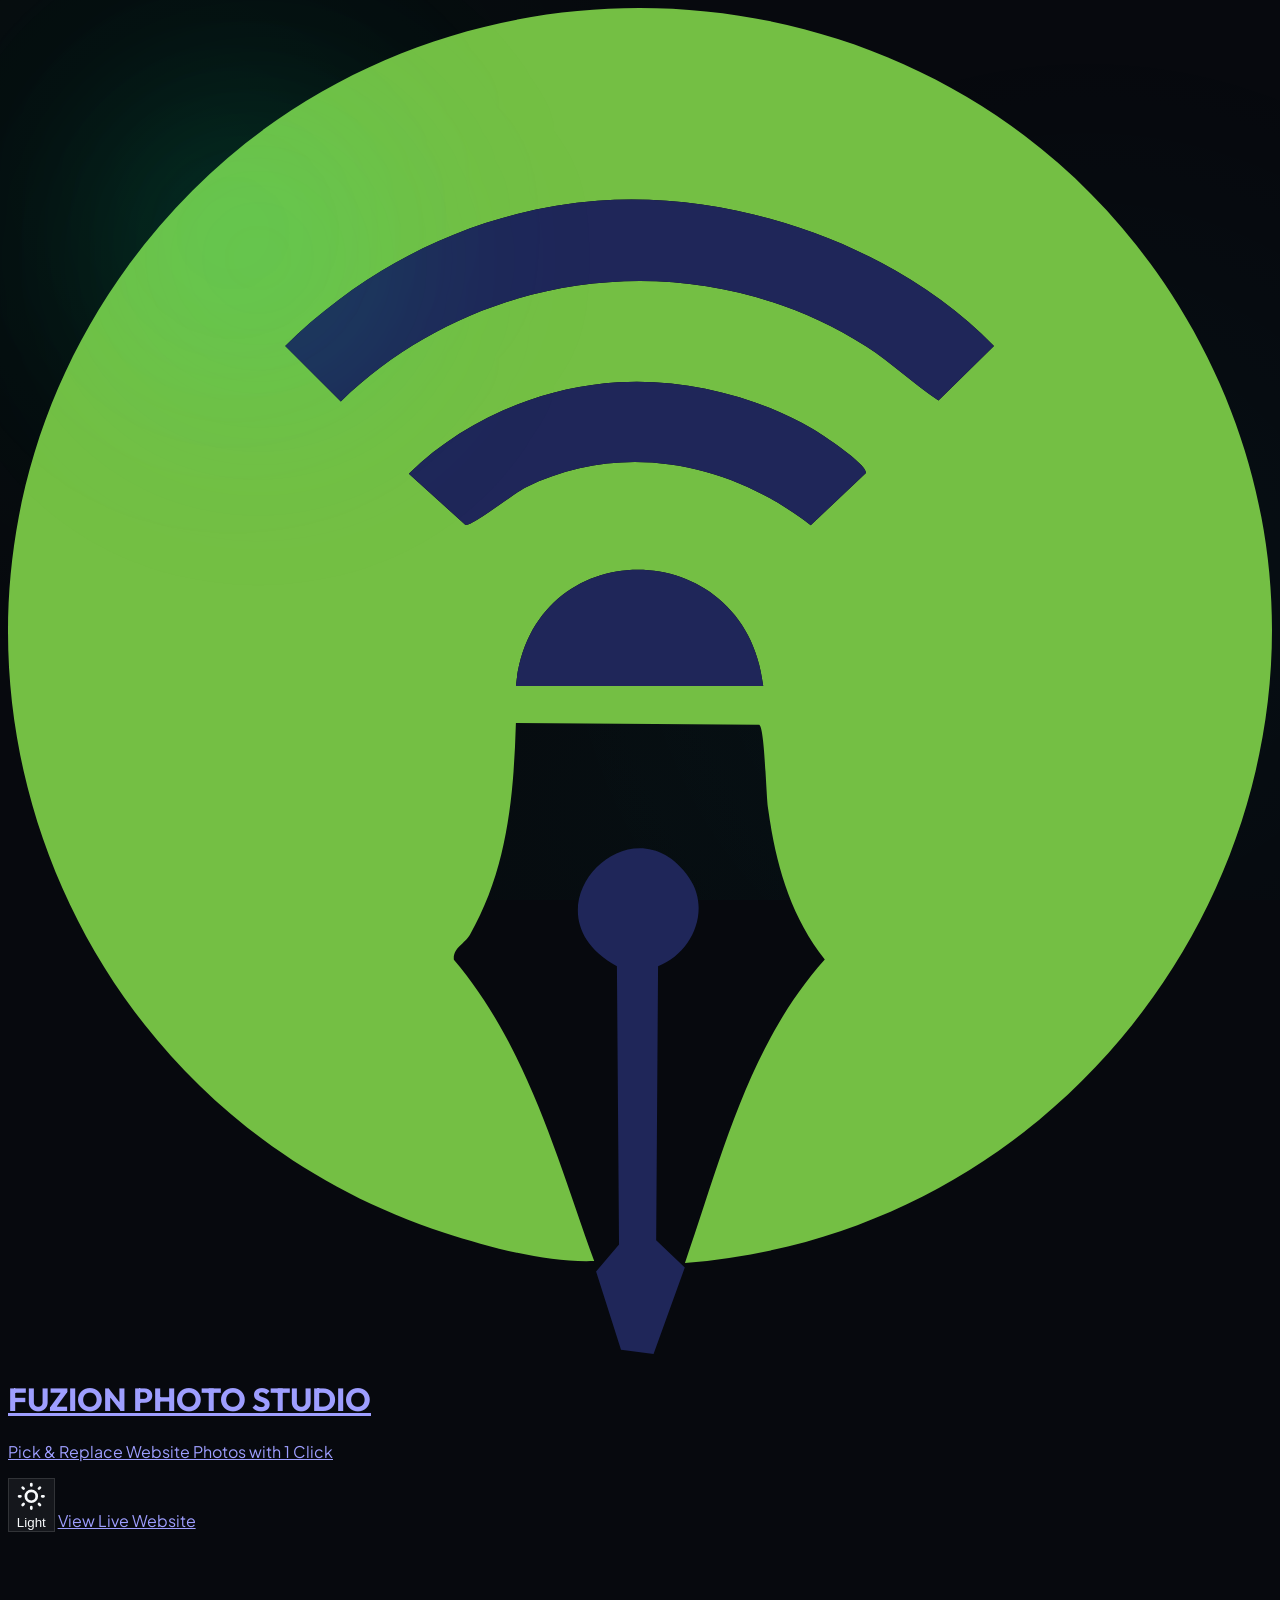
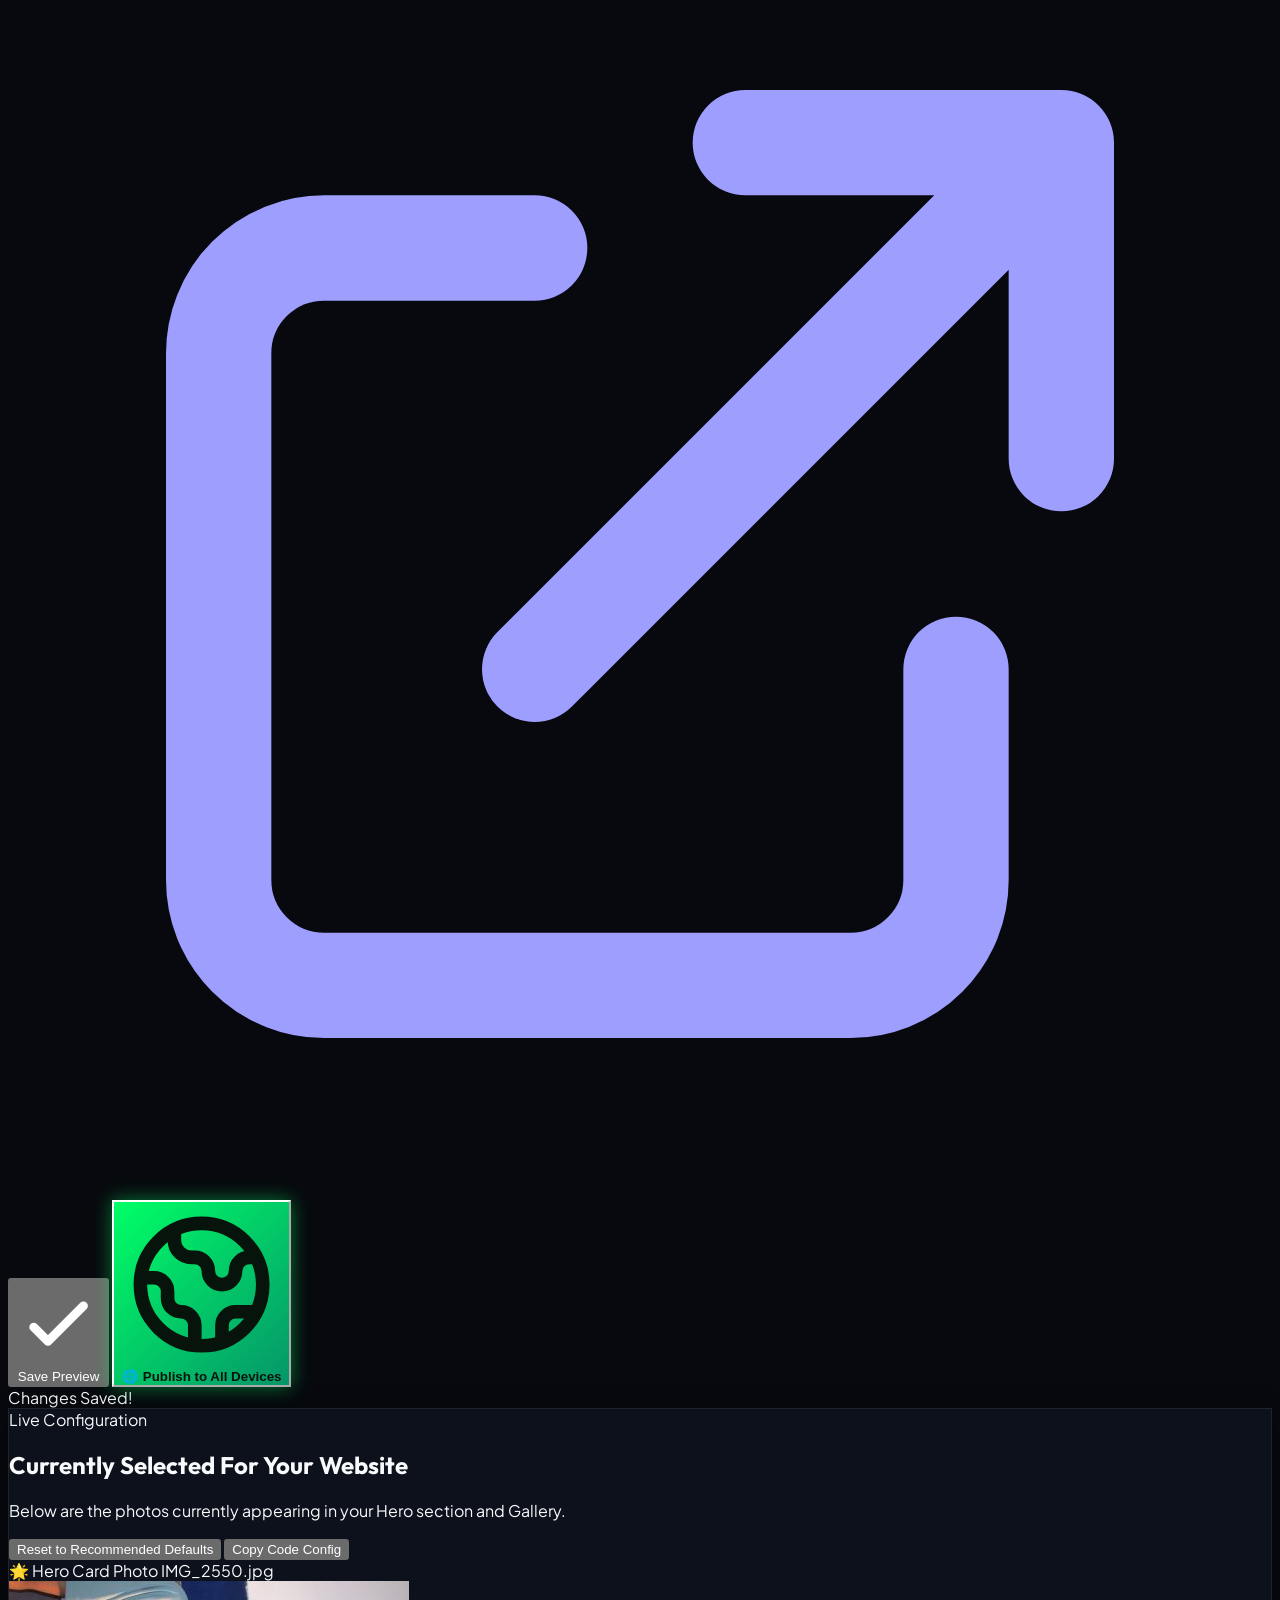
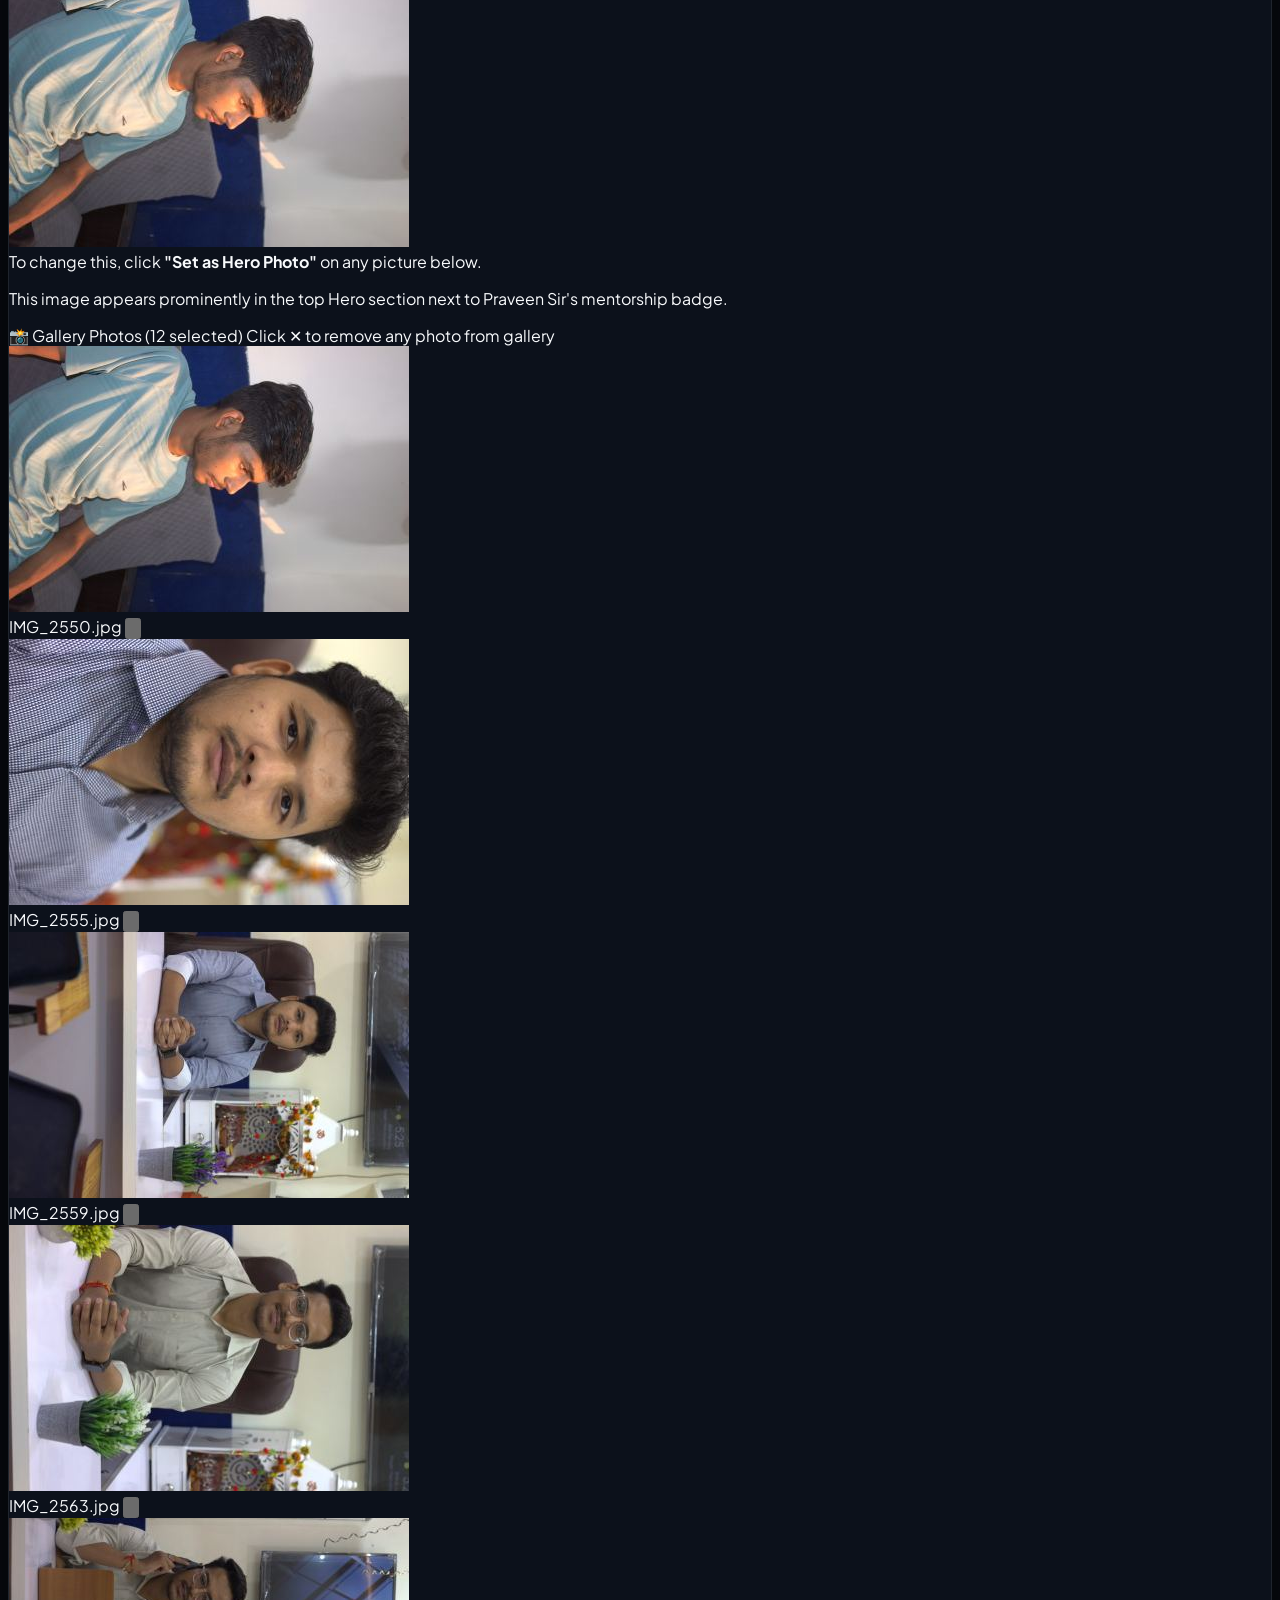
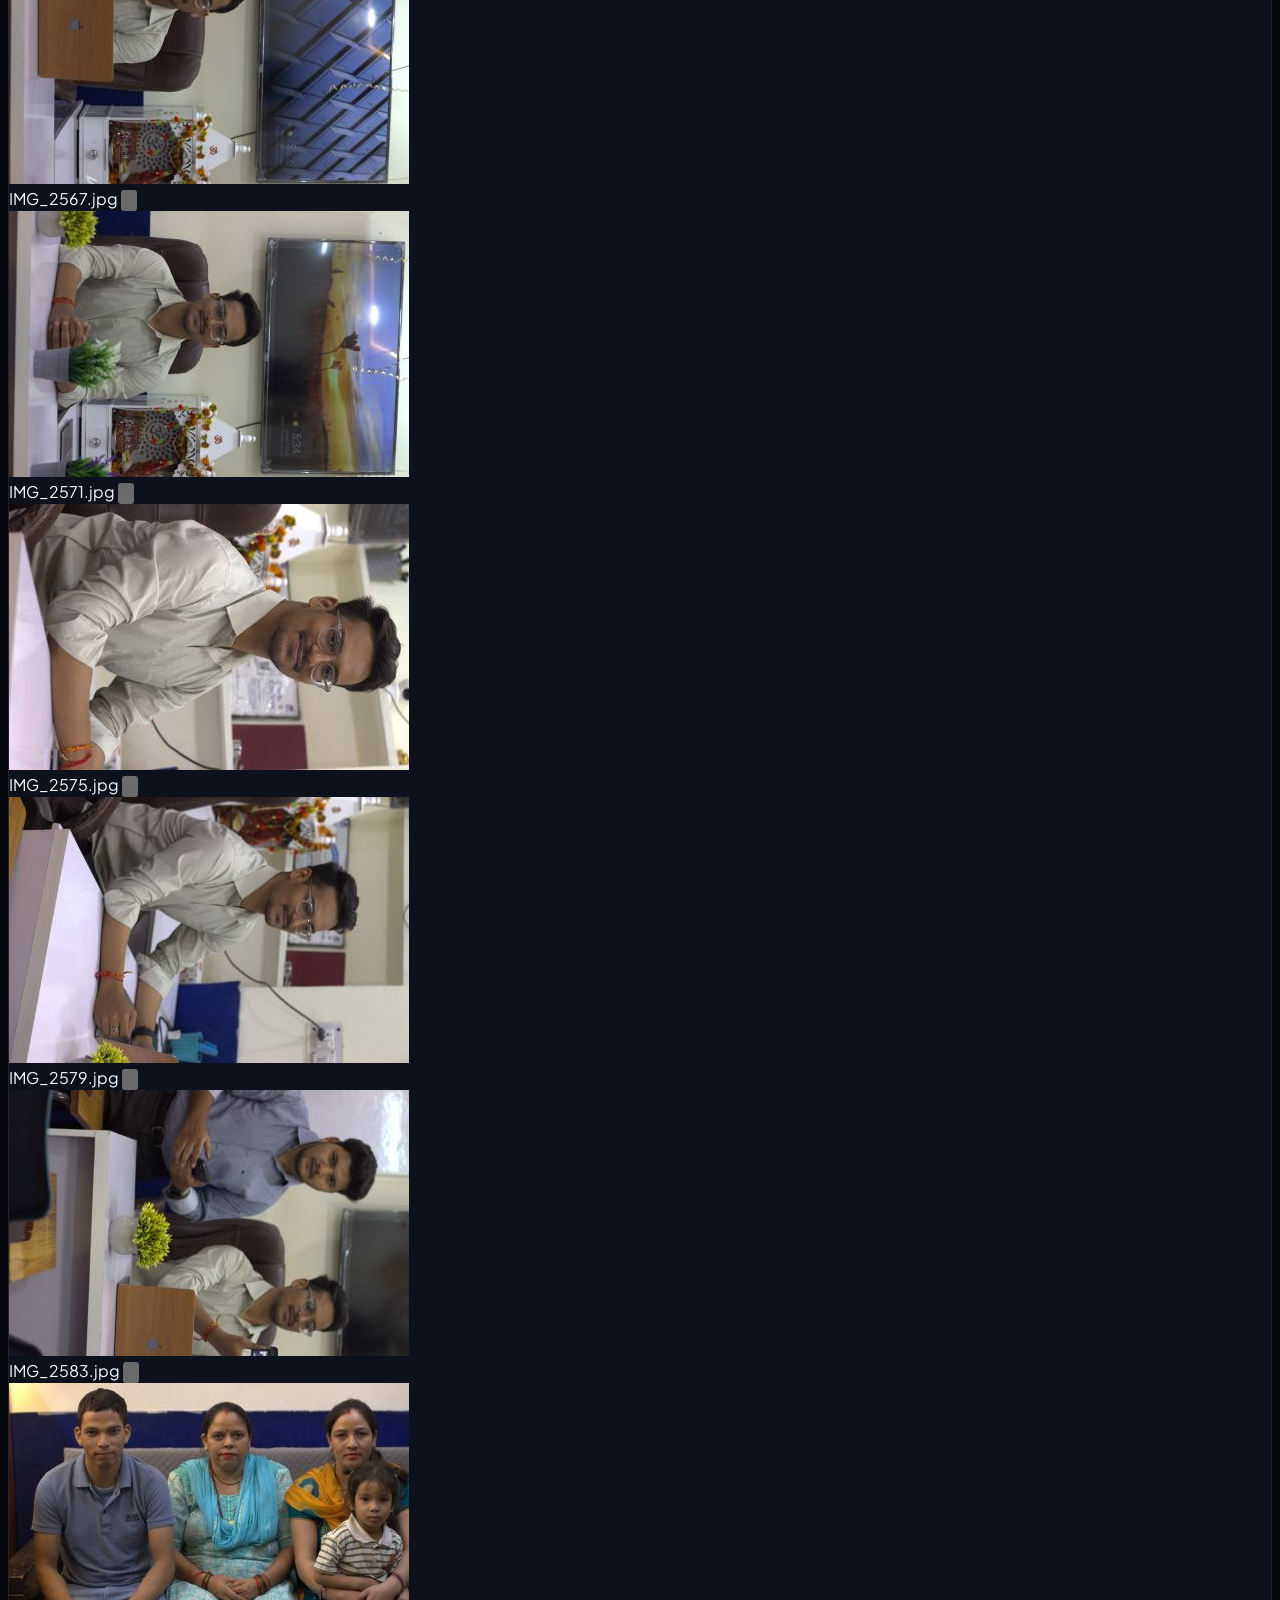
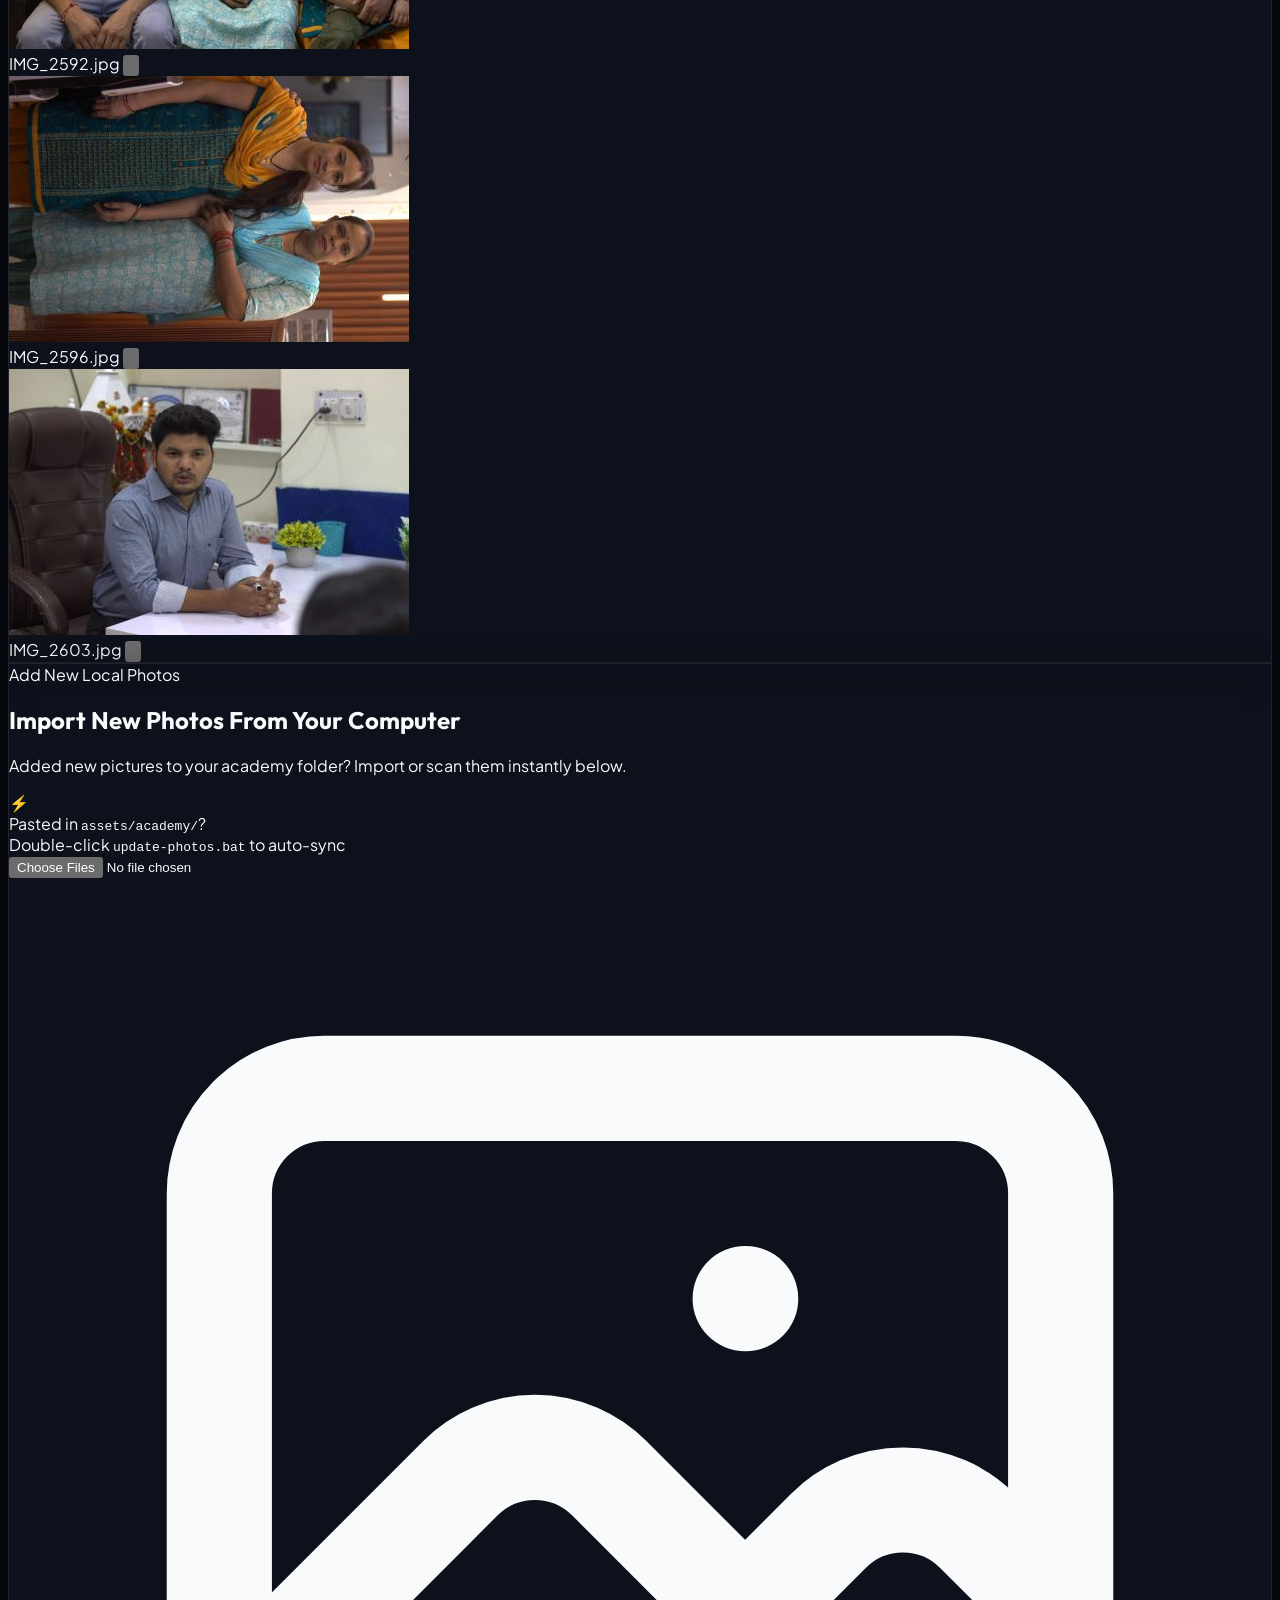
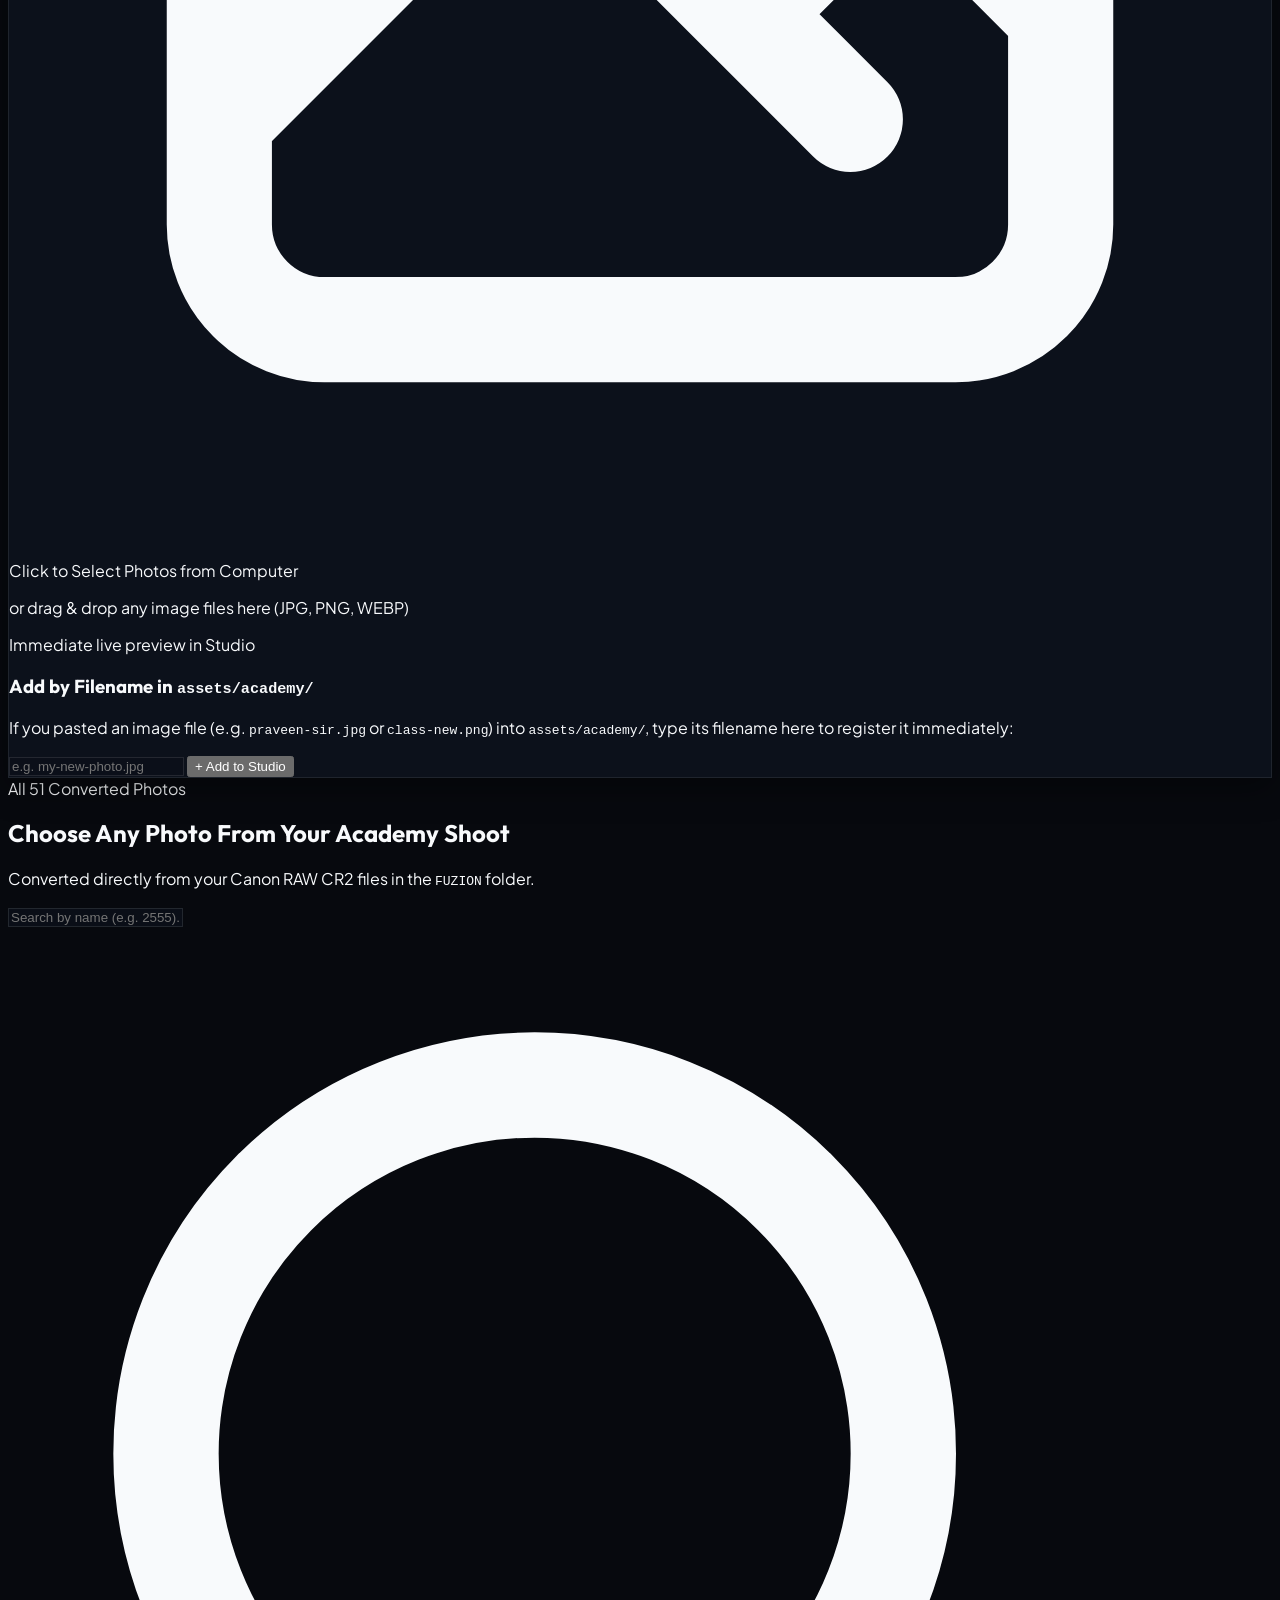
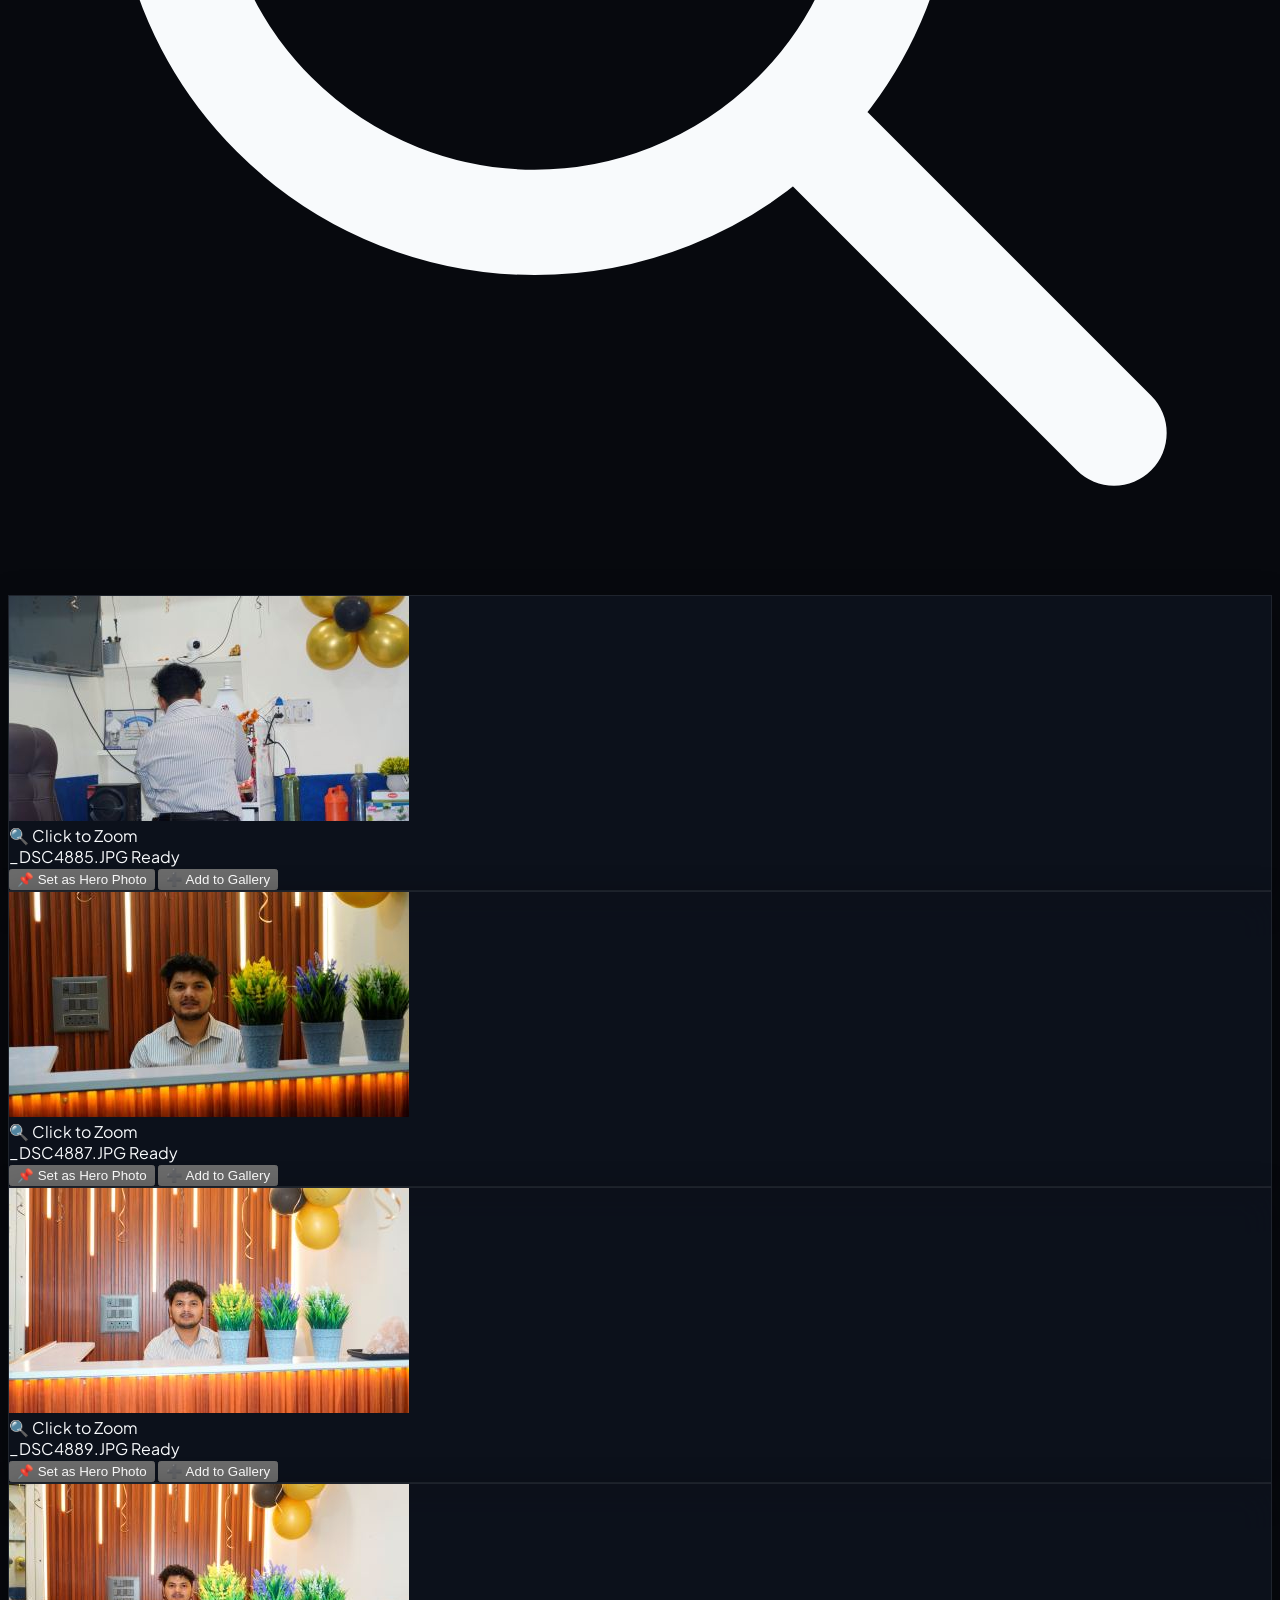
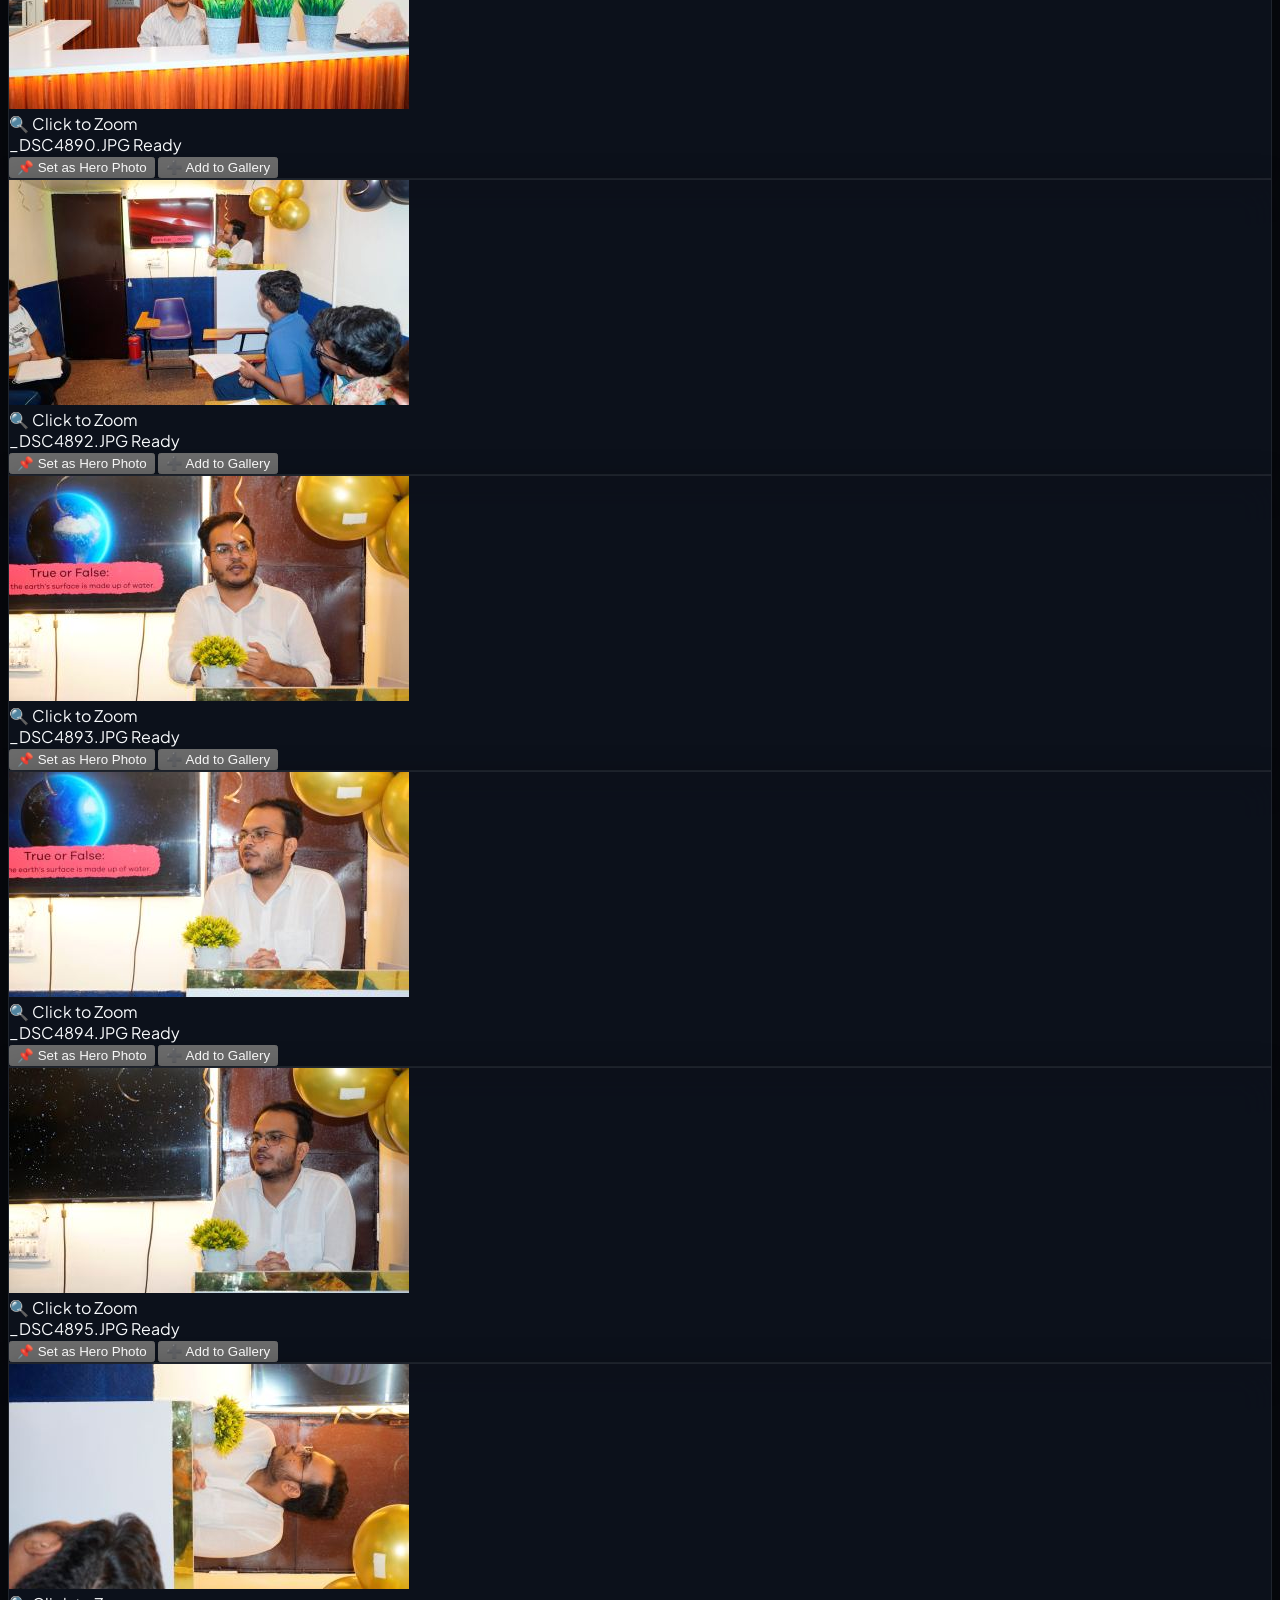
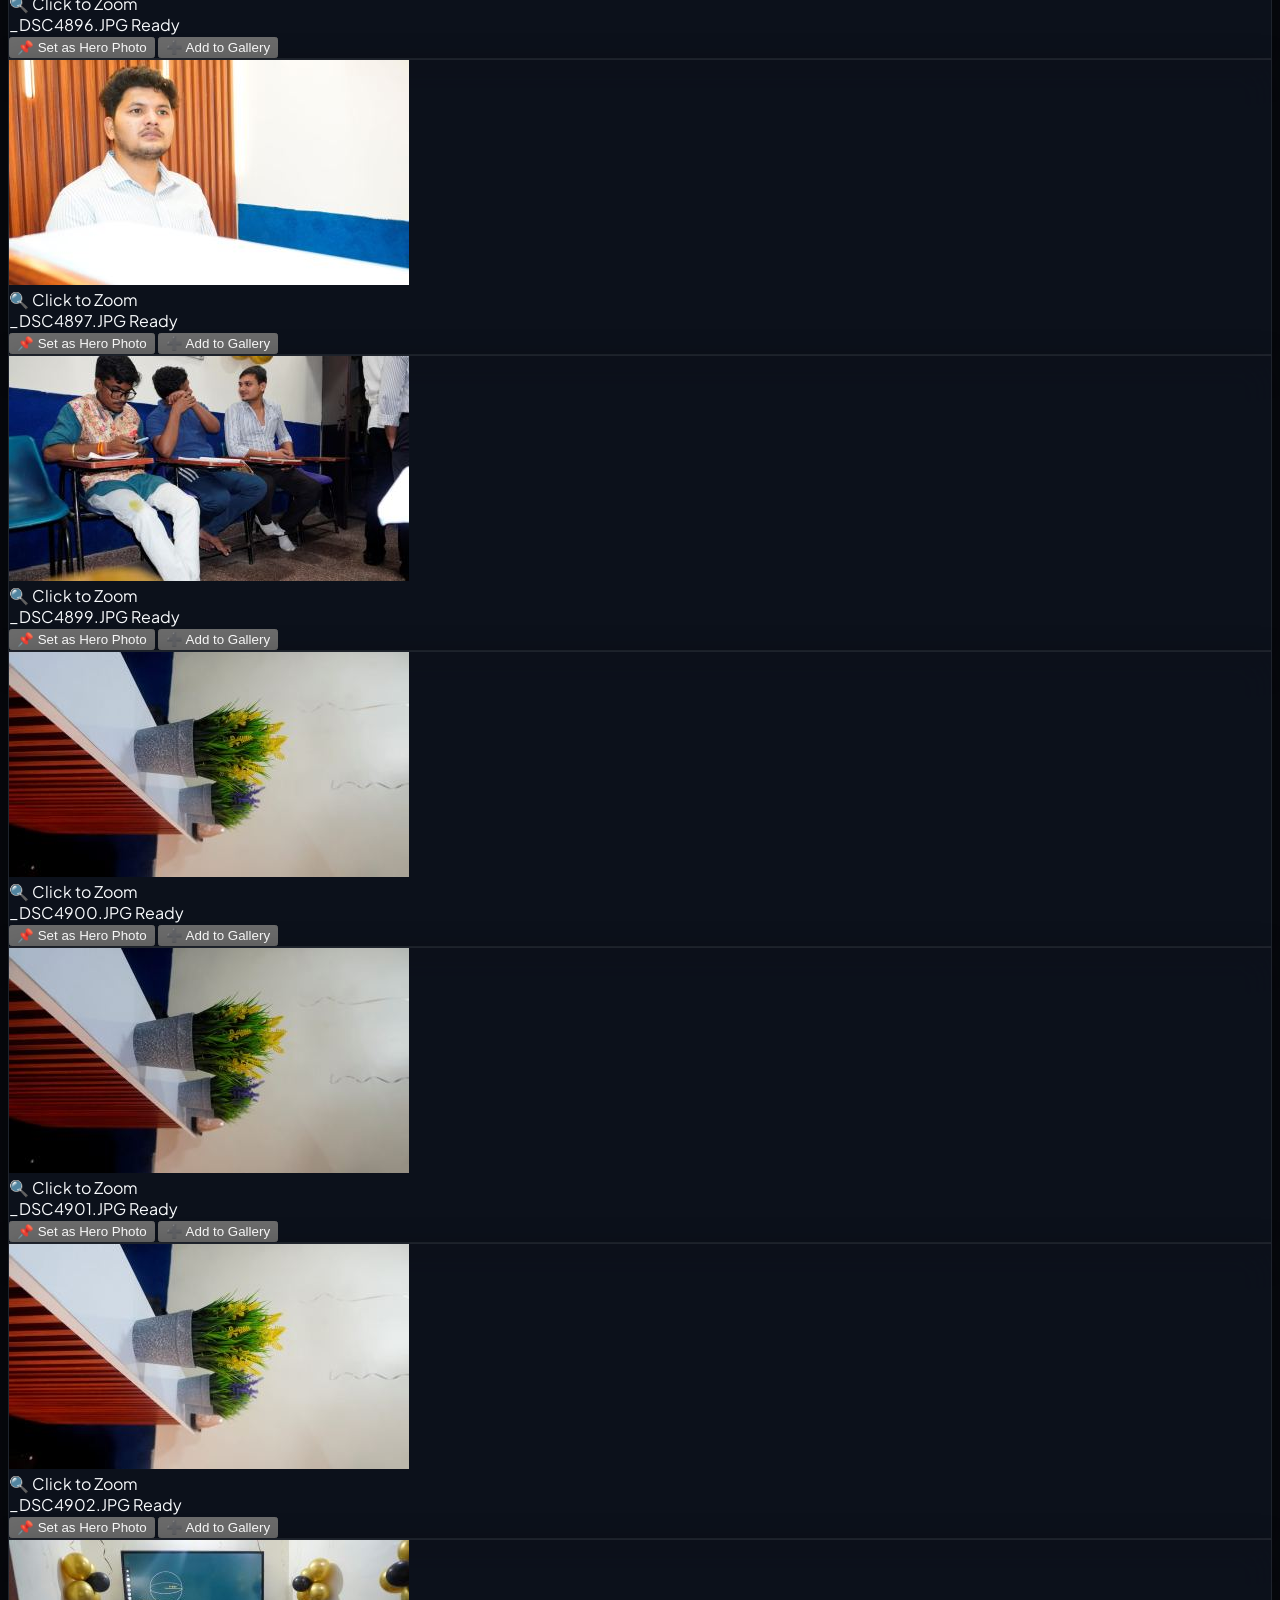
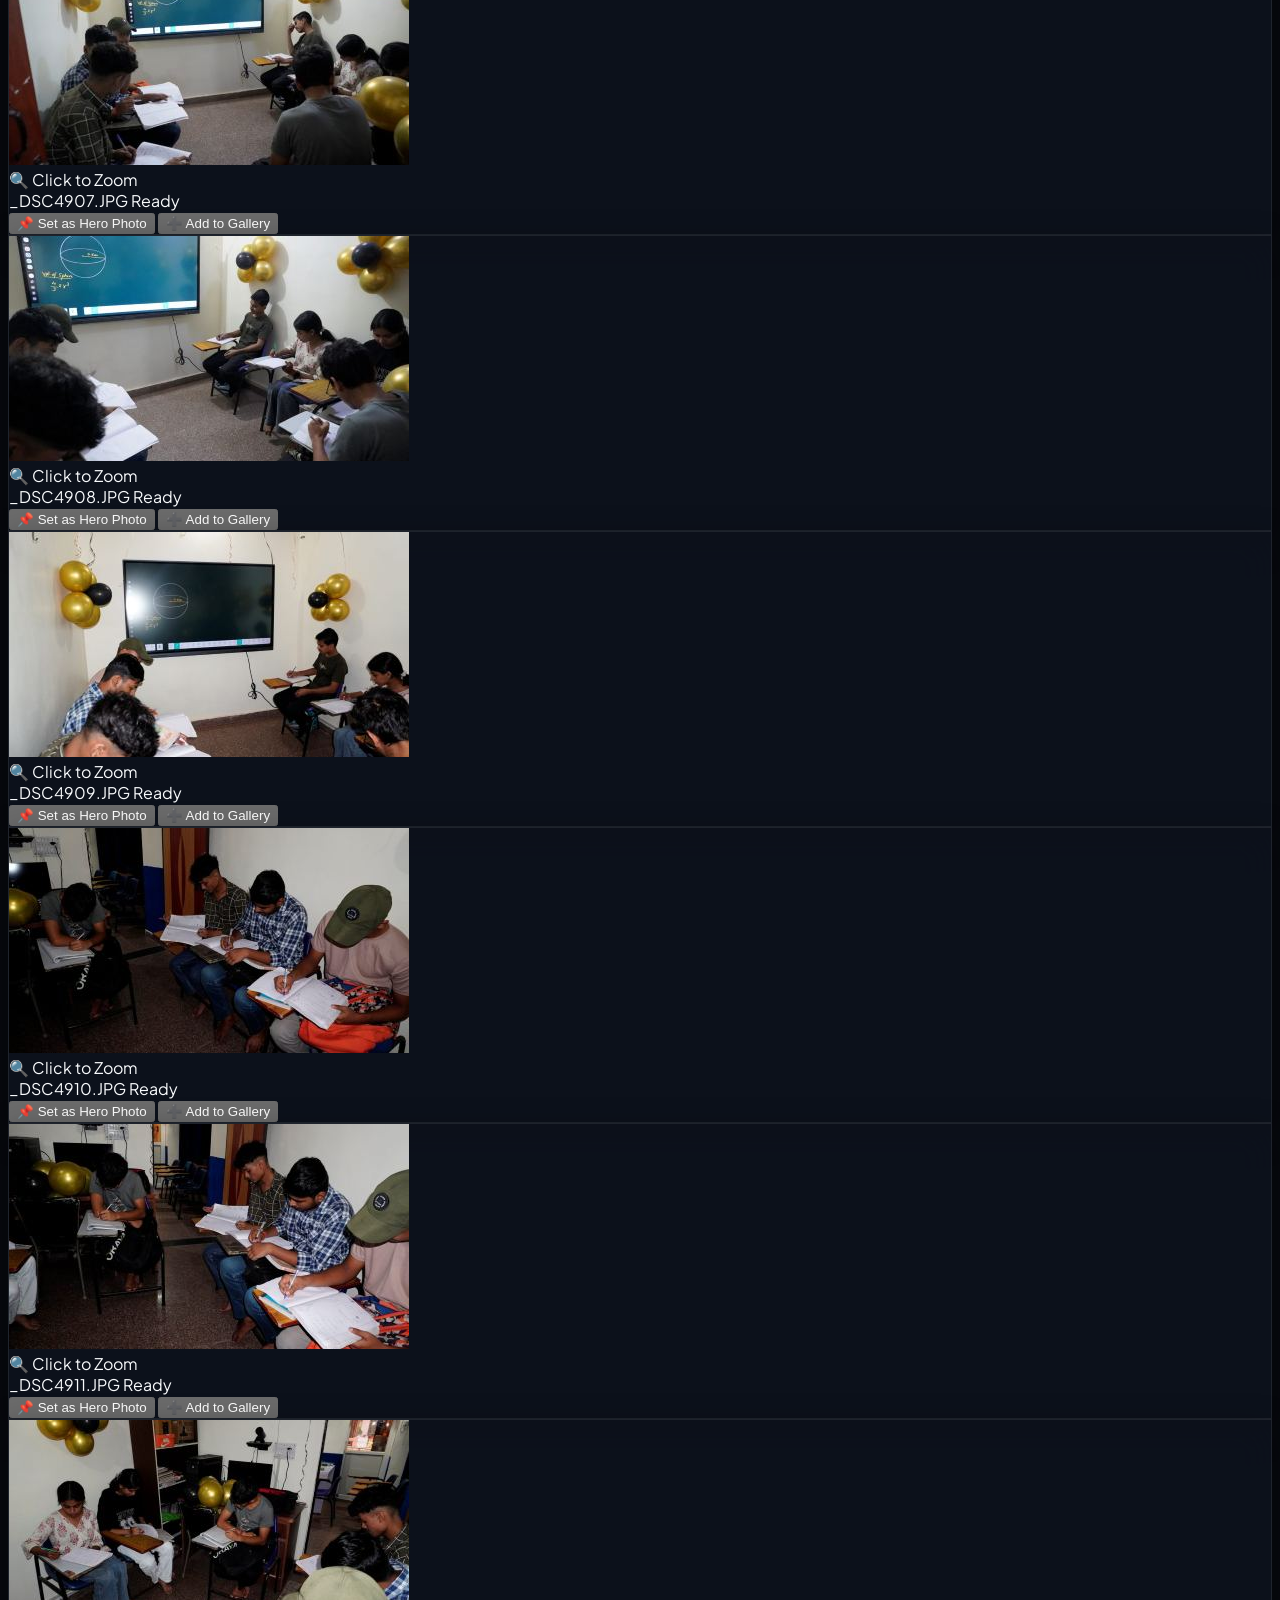
==== commit ce9ea155: "Support global photo configuration and 1-click sync across all mobile devices" ====
--- a/photo-selector.html
+++ b/photo-selector.html
@@ -47,6 +47,7 @@
   <link href="https://fonts.googleapis.com/css2?family=Outfit:wght@400;600;700;800;900&family=Plus+Jakarta+Sans:wght@300;400;500;600;700;800&family=Space+Grotesk:wght@500;600;700&display=swap" rel="stylesheet">
   <link rel="stylesheet" href="assets/css/style.css">
   <script src="assets/js/photos-list.js"></script>
+  <script src="assets/js/photos-config.js"></script>
   <style>
     .selected-card {
       border-color: #00FF66 !important;
@@ -93,9 +94,14 @@
           <svg class="w-4 h-4" fill="none" stroke="currentColor" viewBox="0 0 24 24"><path stroke-linecap="round" stroke-linejoin="round" stroke-width="2" d="M10 6H6a2 2 0 00-2 2v10a2 2 0 002 2h10a2 2 0 002-2v-4M14 4h6m0 0v6m0-6L10 14"></path></svg>
         </a>
 
-        <button id="saveConfigBtn" class="neon-glow-btn px-5 py-2.5 rounded-xl text-xs sm:text-sm font-bold flex items-center gap-2">
-          <svg class="w-4 h-4" fill="none" stroke="currentColor" viewBox="0 0 24 24"><path stroke-linecap="round" stroke-linejoin="round" stroke-width="2.5" d="M5 13l4 4L19 7"></path></svg>
-          <span>Save & Apply to Website</span>
+        <button id="saveConfigBtn" class="px-4 py-2.5 rounded-xl text-xs sm:text-sm font-bold bg-white/10 hover:bg-white/20 border border-white/20 text-white flex items-center gap-2 transition-all">
+          <svg class="w-4 h-4 text-[#00FF66]" fill="none" stroke="currentColor" viewBox="0 0 24 24"><path stroke-linecap="round" stroke-linejoin="round" stroke-width="2.5" d="M5 13l4 4L19 7"></path></svg>
+          <span>Save Preview</span>
+        </button>
+
+        <button id="publishToAllBtn" class="neon-glow-btn px-5 py-2.5 rounded-xl text-xs sm:text-sm font-bold flex items-center gap-2">
+          <svg class="w-4 h-4" fill="none" stroke="currentColor" viewBox="0 0 24 24"><path stroke-linecap="round" stroke-linejoin="round" stroke-width="2" d="M3.055 11H5a2 2 0 012 2v1a2 2 0 002 2 2 2 0 012 2v2.945M8 3.935V5.5A2.5 2.5 0 0010.5 8h.5a2 2 0 012 2 2 2 0 104 0 2 2 0 012-2h1.064M15 20.488V18a2 2 0 012-2h3.064M21 12a9 9 0 11-18 0 9 9 0 0118 0z"></path></svg>
+          <span>🌐 Publish to All Devices</span>
         </button>
       </div>
     </div>
@@ -261,6 +267,40 @@
       </div>
       <div class="w-full aspect-[16/10] bg-slate-950 rounded-2xl overflow-hidden border border-white/10">
         <img id="zoomImg" src="" alt="Zoom preview" class="w-full h-full object-contain">
+      </div>
+    </div>
+  </div>
+
+  <!-- Publish to All Devices Modal -->
+  <div id="publishModal" class="fixed inset-0 z-50 flex items-center justify-center p-4 bg-black/80 backdrop-blur-md hidden">
+    <div class="relative w-full max-w-lg liquid-glass-glow rounded-3xl p-6 sm:p-8 space-y-5 border border-white/10 text-white">
+      <div class="flex items-center justify-between pb-3 border-b border-white/10">
+        <div class="flex items-center gap-2.5">
+          <span class="w-2.5 h-2.5 rounded-full bg-[#00FF66] animate-pulse"></span>
+          <h3 class="text-xl font-black font-heading">Publish Setup to All Devices</h3>
+        </div>
+        <button id="closePublishModal" class="p-1.5 rounded-xl bg-white/5 hover:bg-white/10 text-slate-400 hover:text-white">✕</button>
+      </div>
+
+      <p class="text-xs sm:text-sm text-slate-300 leading-relaxed">
+        To make your photo changes appear <strong>on all phones, tablets, and visitors worldwide on Vercel</strong>, choose either option below:
+      </p>
+
+      <div class="space-y-3 pt-2">
+        <button id="downloadConfigBtn" class="w-full py-3 px-4 rounded-xl bg-[#00FF66] text-black font-bold text-xs sm:text-sm flex items-center justify-center gap-2 hover:brightness-110 transition-all shadow-lg shadow-emerald-950/50">
+          <svg class="w-4 h-4" fill="none" stroke="currentColor" viewBox="0 0 24 24"><path stroke-linecap="round" stroke-linejoin="round" stroke-width="2" d="M4 16v1a3 3 0 003 3h10a3 3 0 003-3v-1m-4-4l-4 4m0 0l-4-4m4 4V4"></path></svg>
+          <span>1-Click Download "photos-config.js"</span>
+        </button>
+
+        <button id="copyConfigCodeBtn" class="w-full py-3 px-4 rounded-xl bg-white/5 hover:bg-white/10 border border-white/15 text-slate-200 font-semibold text-xs sm:text-sm flex items-center justify-center gap-2 transition-colors">
+          <svg class="w-4 h-4" fill="none" stroke="currentColor" viewBox="0 0 24 24"><path stroke-linecap="round" stroke-linejoin="round" stroke-width="2" d="M8 5H6a2 2 0 00-2 2v12a2 2 0 002 2h10a2 2 0 002-2v-1M8 5a2 2 0 002 2h2a2 2 0 002-2M8 5a2 2 0 012-2h2a2 2 0 012 2m0 0h2a2 2 0 012 2v3m2 4H10m0 0l3-3m-3 3l3 3"></path></svg>
+          <span>Copy Configuration Code</span>
+        </button>
+      </div>
+
+      <div class="p-3.5 rounded-xl bg-emerald-500/10 border border-emerald-500/20 text-[11px] text-slate-300 space-y-1">
+        <p class="font-bold text-[#00FF66]">💡 After saving / downloading:</p>
+        <p>Save it to your project folder's <code class="text-emerald-300">assets/js/</code> directory, then run <strong class="text-white">push-to-github.bat</strong>. Vercel will automatically redeploy to all mobile devices!</p>
       </div>
     </div>
   </div>
@@ -356,6 +396,9 @@
           console.error(e);
         }
       }
+      if (window.FUZION_PHOTO_CONFIG && typeof window.FUZION_PHOTO_CONFIG === 'object') {
+        return JSON.parse(JSON.stringify(window.FUZION_PHOTO_CONFIG));
+      }
       return {
         hero: defaultHeroPhoto,
         gallery: JSON.parse(JSON.stringify(defaultGallery))
@@ -634,6 +677,58 @@
         showToast('✓ Code snippet copied to clipboard!');
       });
     });
+
+    // Publish to All Devices Modal Handlers
+    const publishModal = document.getElementById('publishModal');
+    const publishBtn = document.getElementById('publishToAllBtn');
+    const closePublishModal = document.getElementById('closePublishModal');
+    const downloadConfigBtn = document.getElementById('downloadConfigBtn');
+    const copyConfigCodeBtn = document.getElementById('copyConfigCodeBtn');
+
+    function generateConfigFileContent() {
+      return `/**\n * FUZION ACADEMY - GLOBAL PHOTO CONFIGURATION\n * This file controls active photos for ALL devices (smartphones, tablets, desktops).\n * Generated via Fuzion Photo Studio.\n */\nwindow.FUZION_PHOTO_CONFIG = ${JSON.stringify(currentConfig, null, 2)};\n`;
+    }
+
+    if (publishBtn && publishModal) {
+      publishBtn.addEventListener('click', () => {
+        saveConfig();
+        publishModal.classList.remove('hidden');
+      });
+    }
+
+    if (closePublishModal && publishModal) {
+      closePublishModal.addEventListener('click', () => {
+        publishModal.classList.add('hidden');
+      });
+      publishModal.addEventListener('click', (e) => {
+        if (e.target === publishModal) publishModal.classList.add('hidden');
+      });
+    }
+
+    if (downloadConfigBtn) {
+      downloadConfigBtn.addEventListener('click', () => {
+        const content = generateConfigFileContent();
+        const blob = new Blob([content], { type: 'application/javascript;charset=utf-8' });
+        const url = URL.createObjectURL(blob);
+        const a = document.createElement('a');
+        a.href = url;
+        a.download = 'photos-config.js';
+        document.body.appendChild(a);
+        a.click();
+        document.body.removeChild(a);
+        URL.revokeObjectURL(url);
+        showToast('✓ "photos-config.js" downloaded!');
+      });
+    }
+
+    if (copyConfigCodeBtn) {
+      copyConfigCodeBtn.addEventListener('click', () => {
+        const content = generateConfigFileContent();
+        navigator.clipboard.writeText(content).then(() => {
+          showToast('✓ Configuration code copied to clipboard!');
+        });
+      });
+    }
 
     // Save Button
     document.getElementById('saveConfigBtn').addEventListener('click', () => {
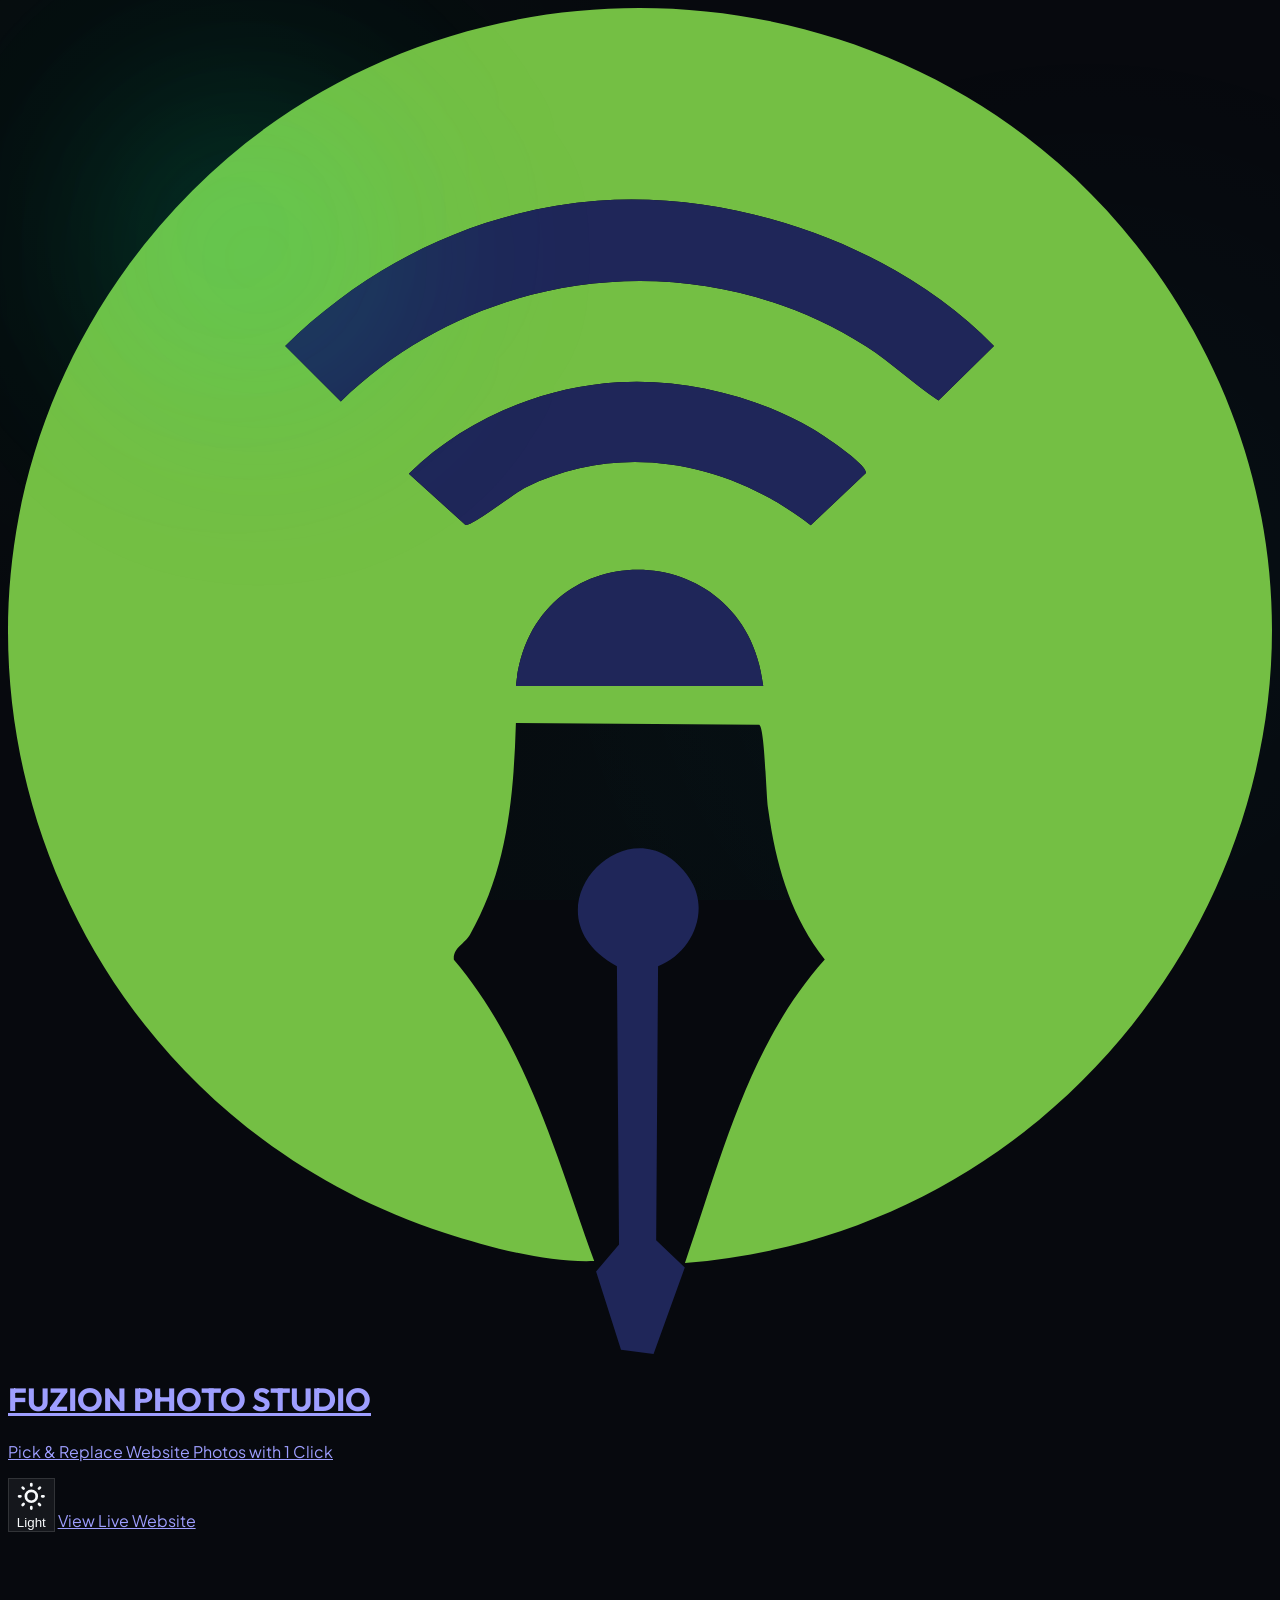
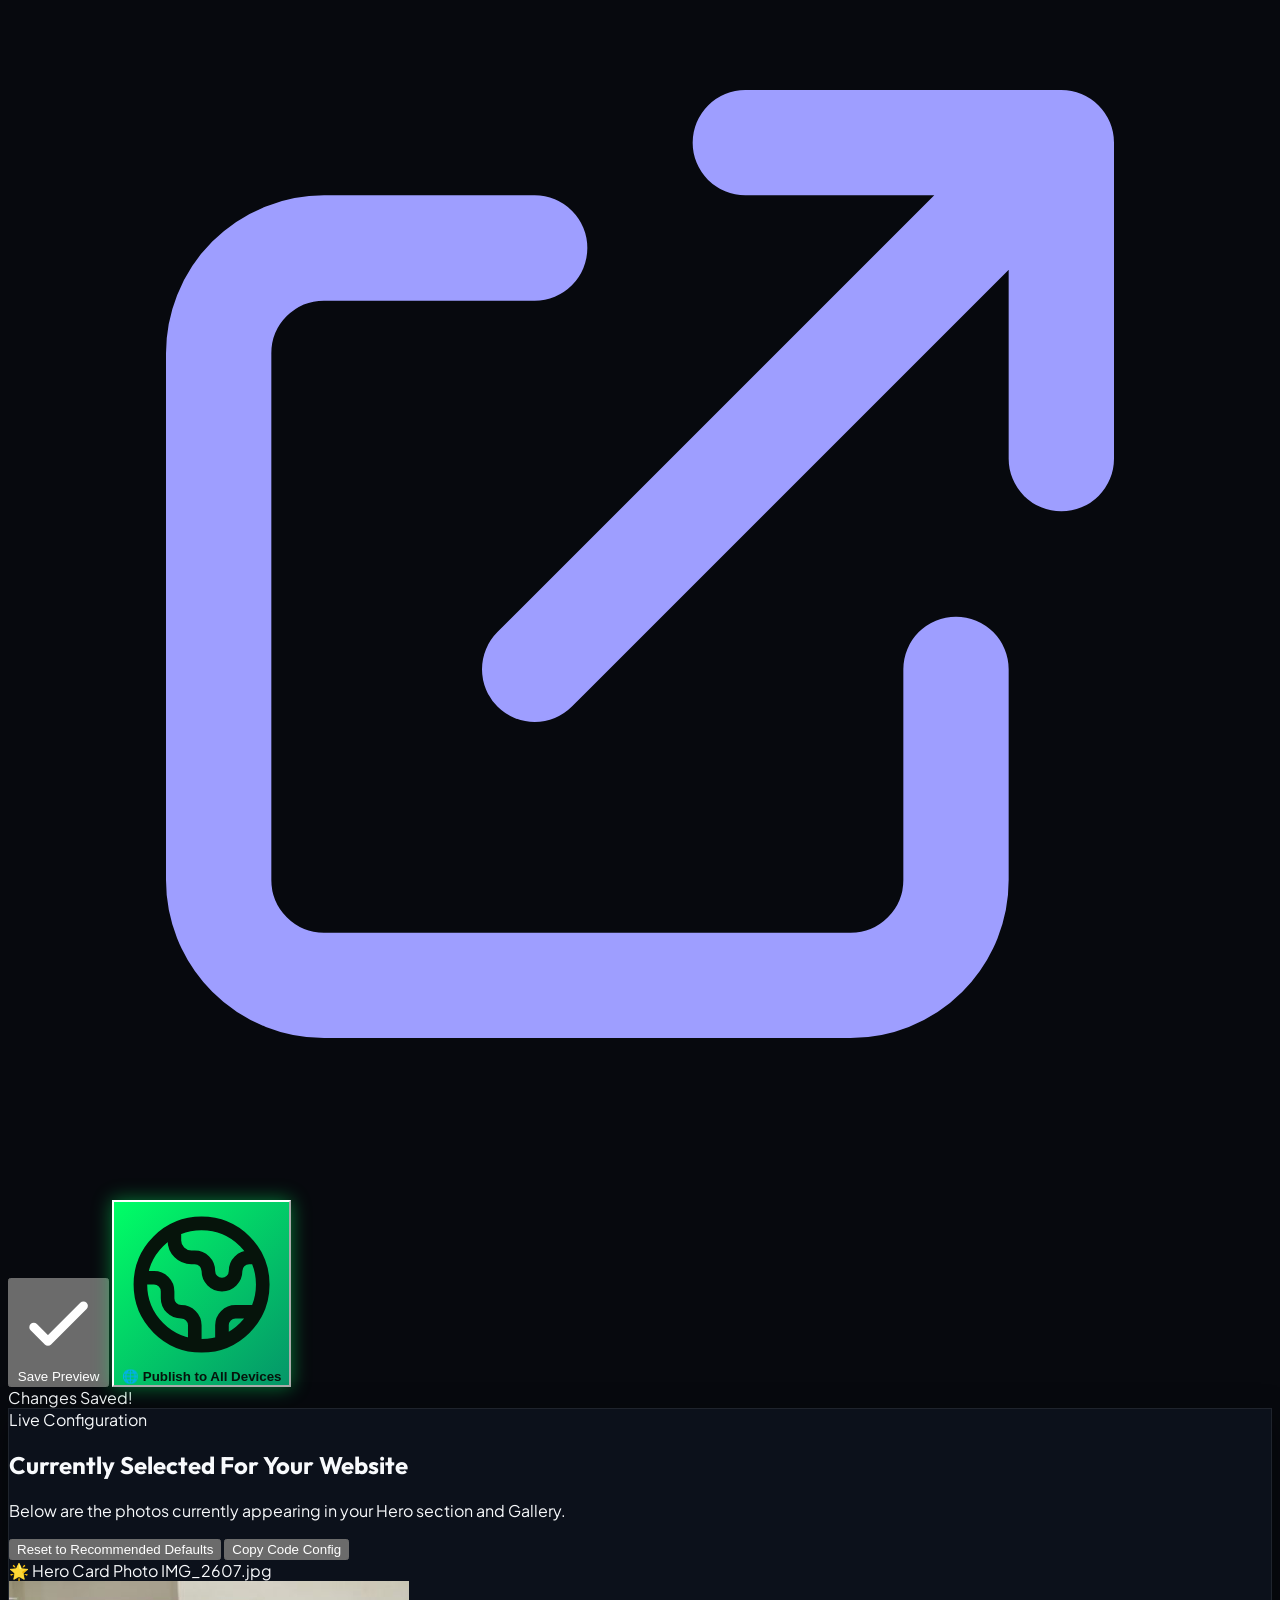
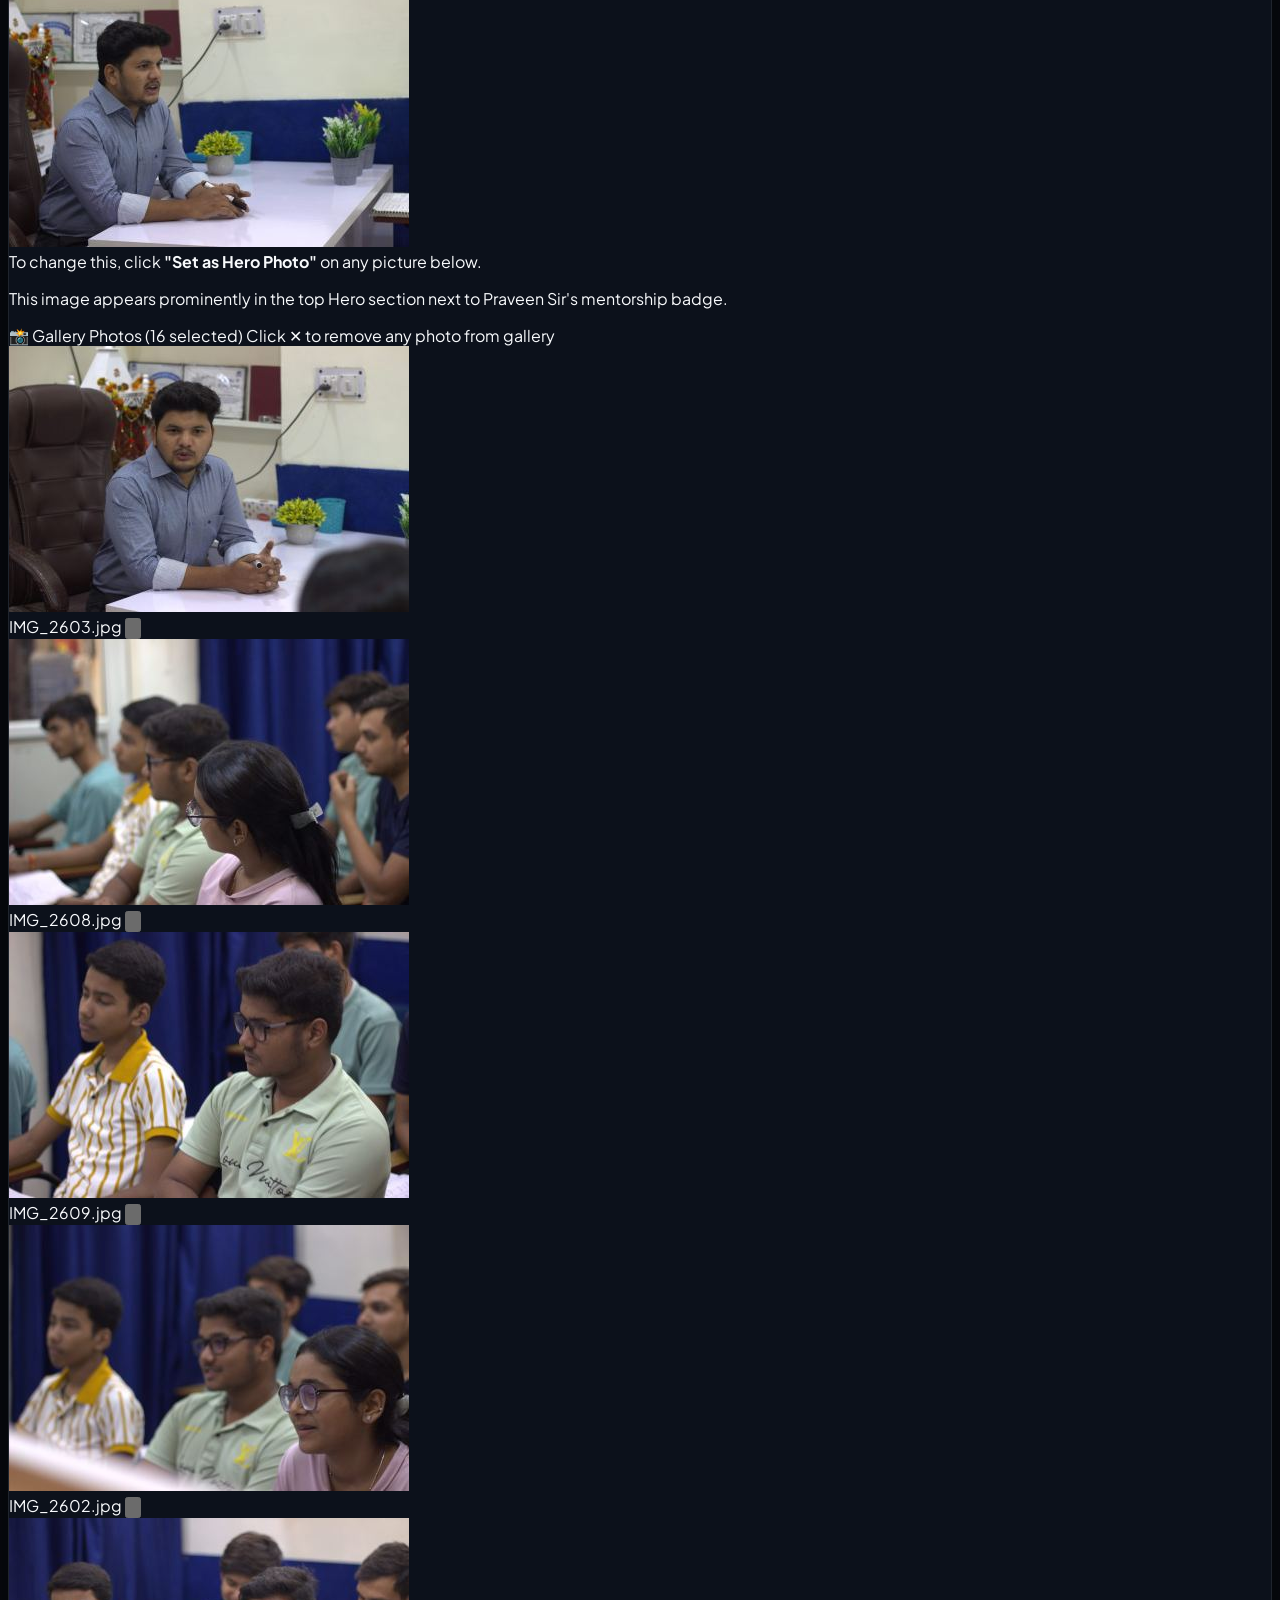
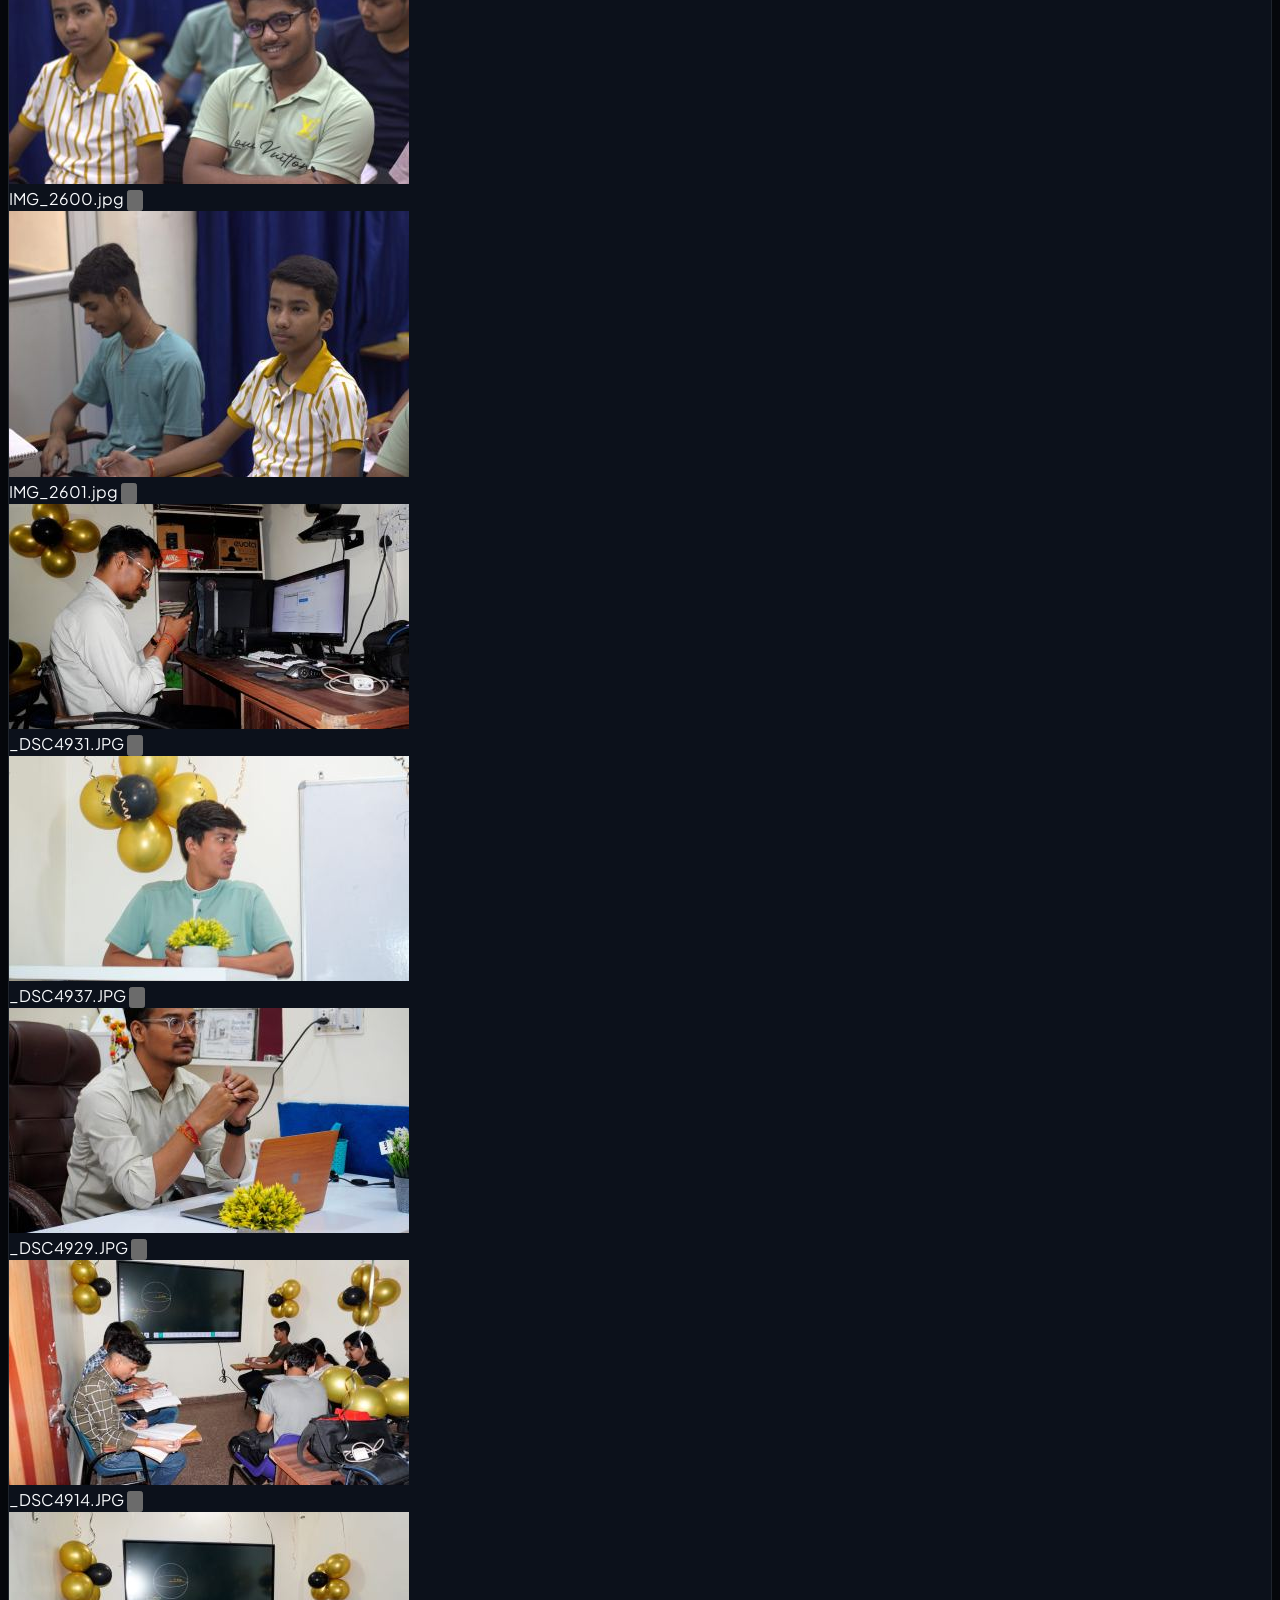
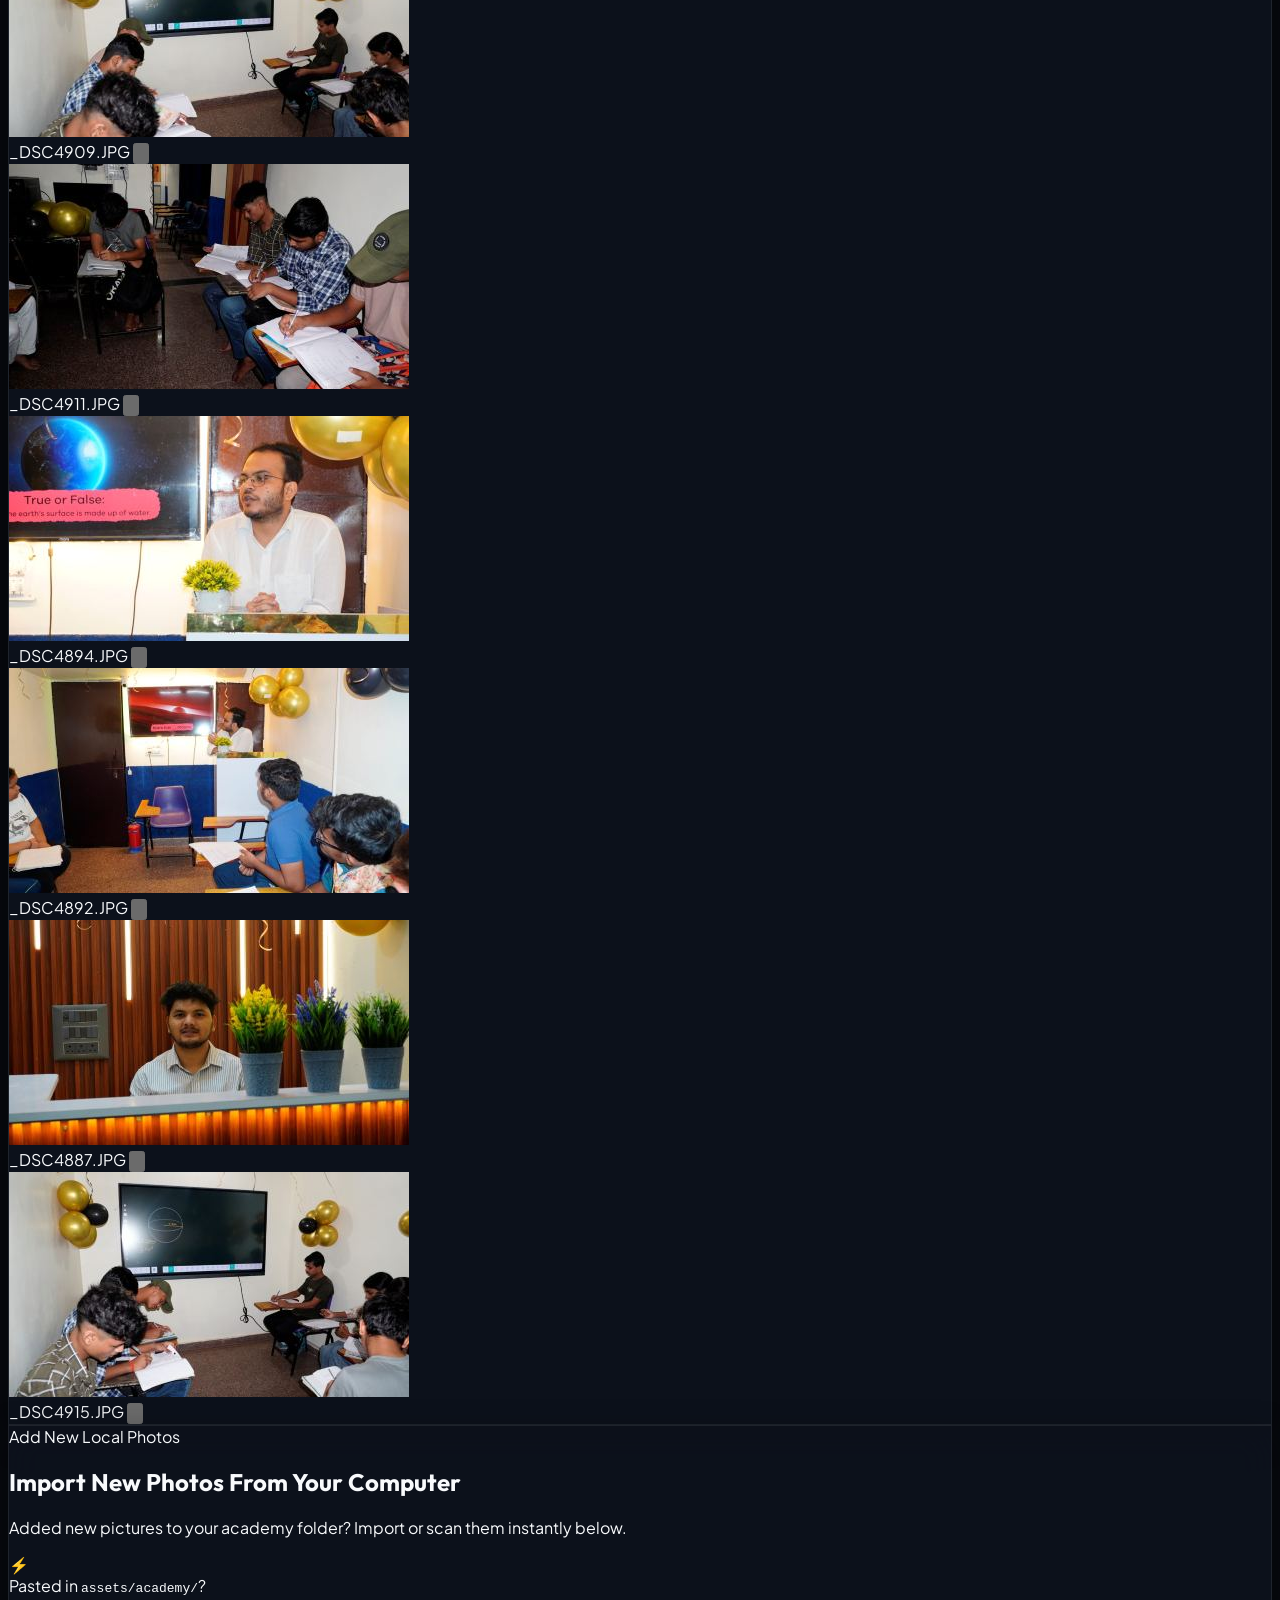
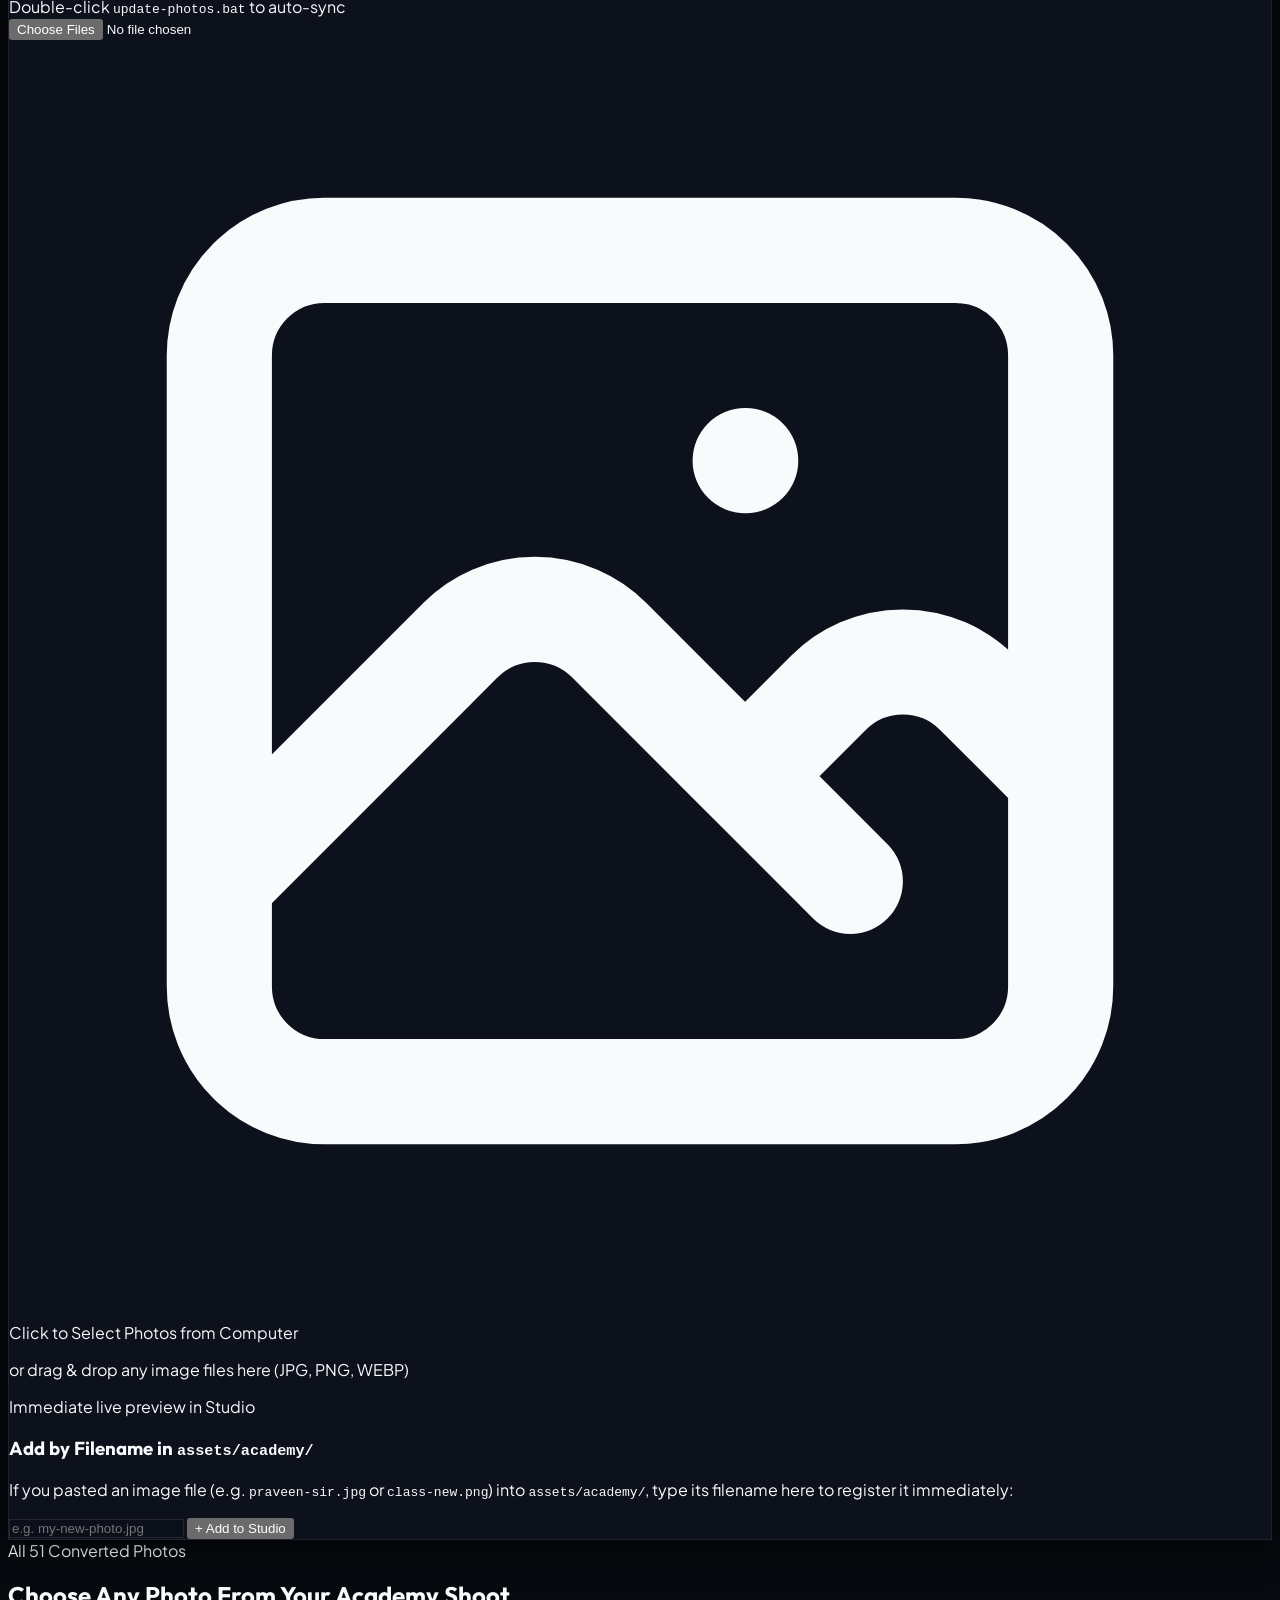
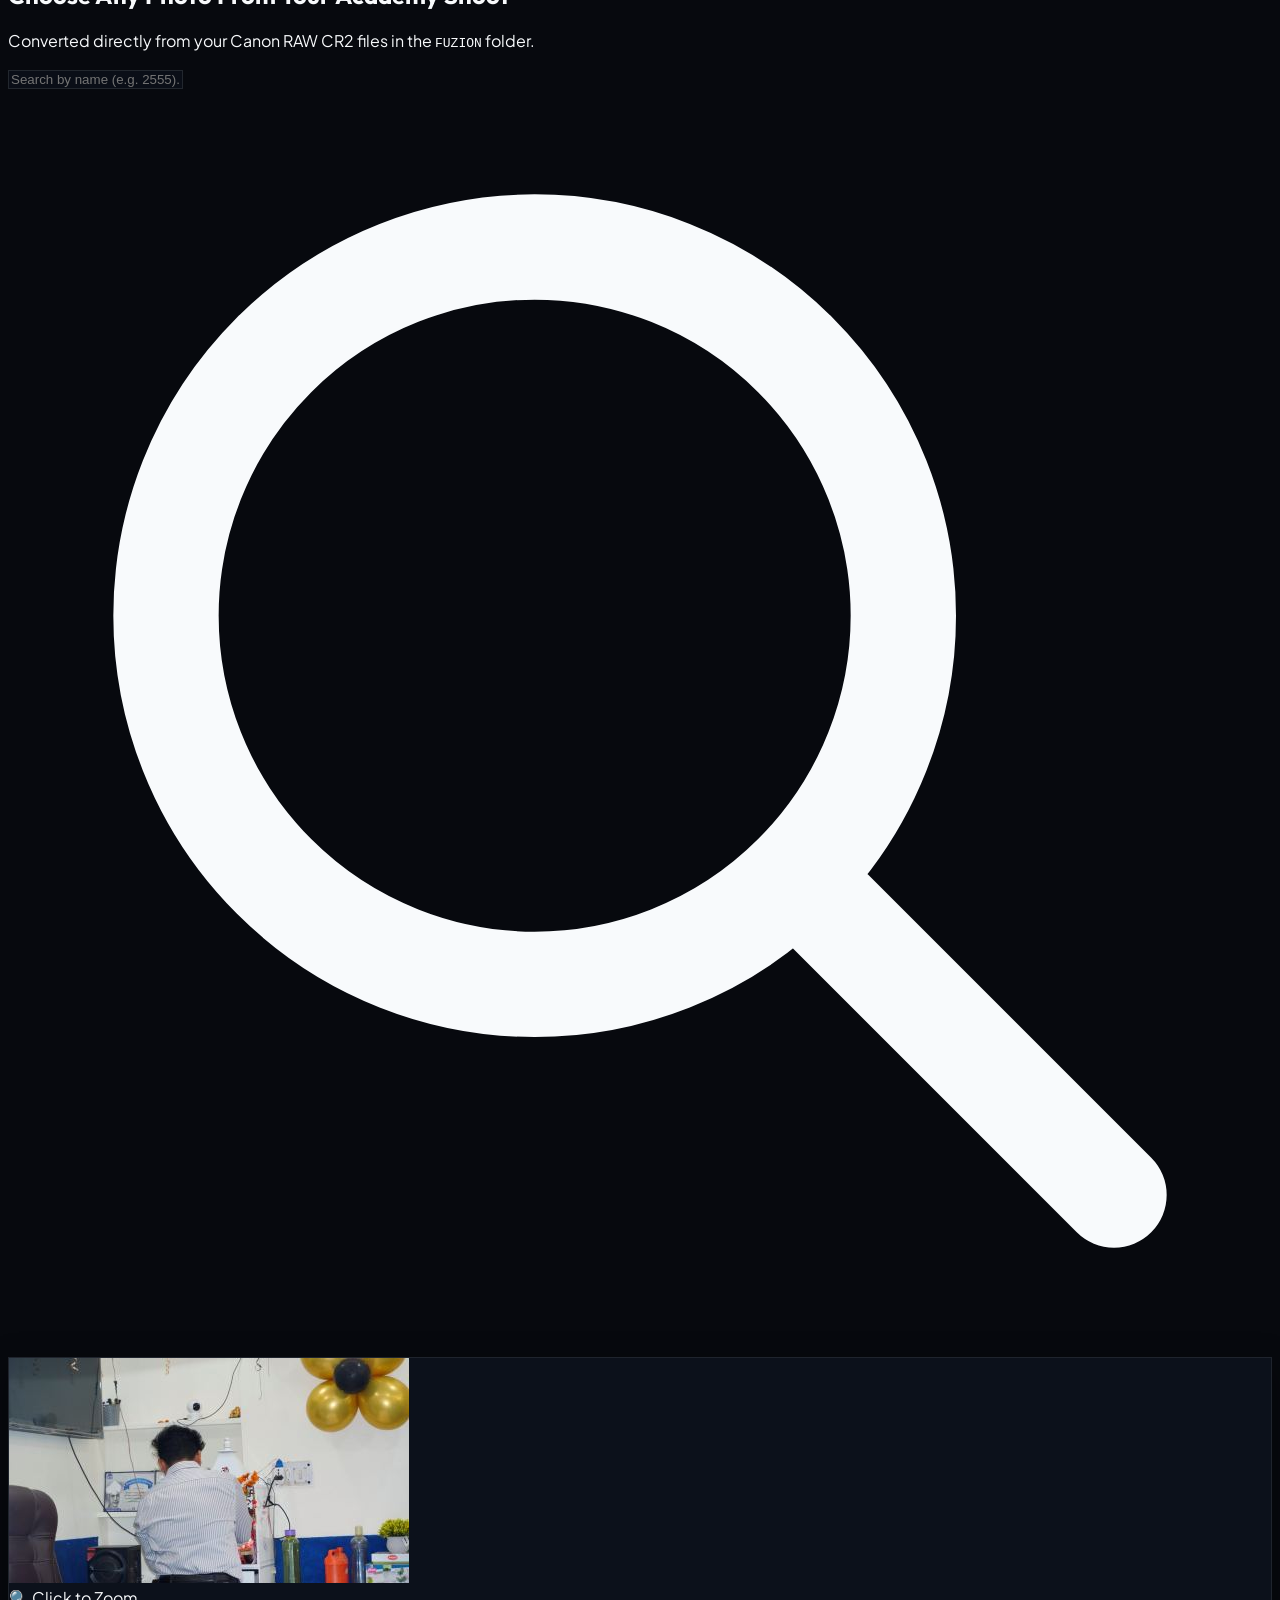
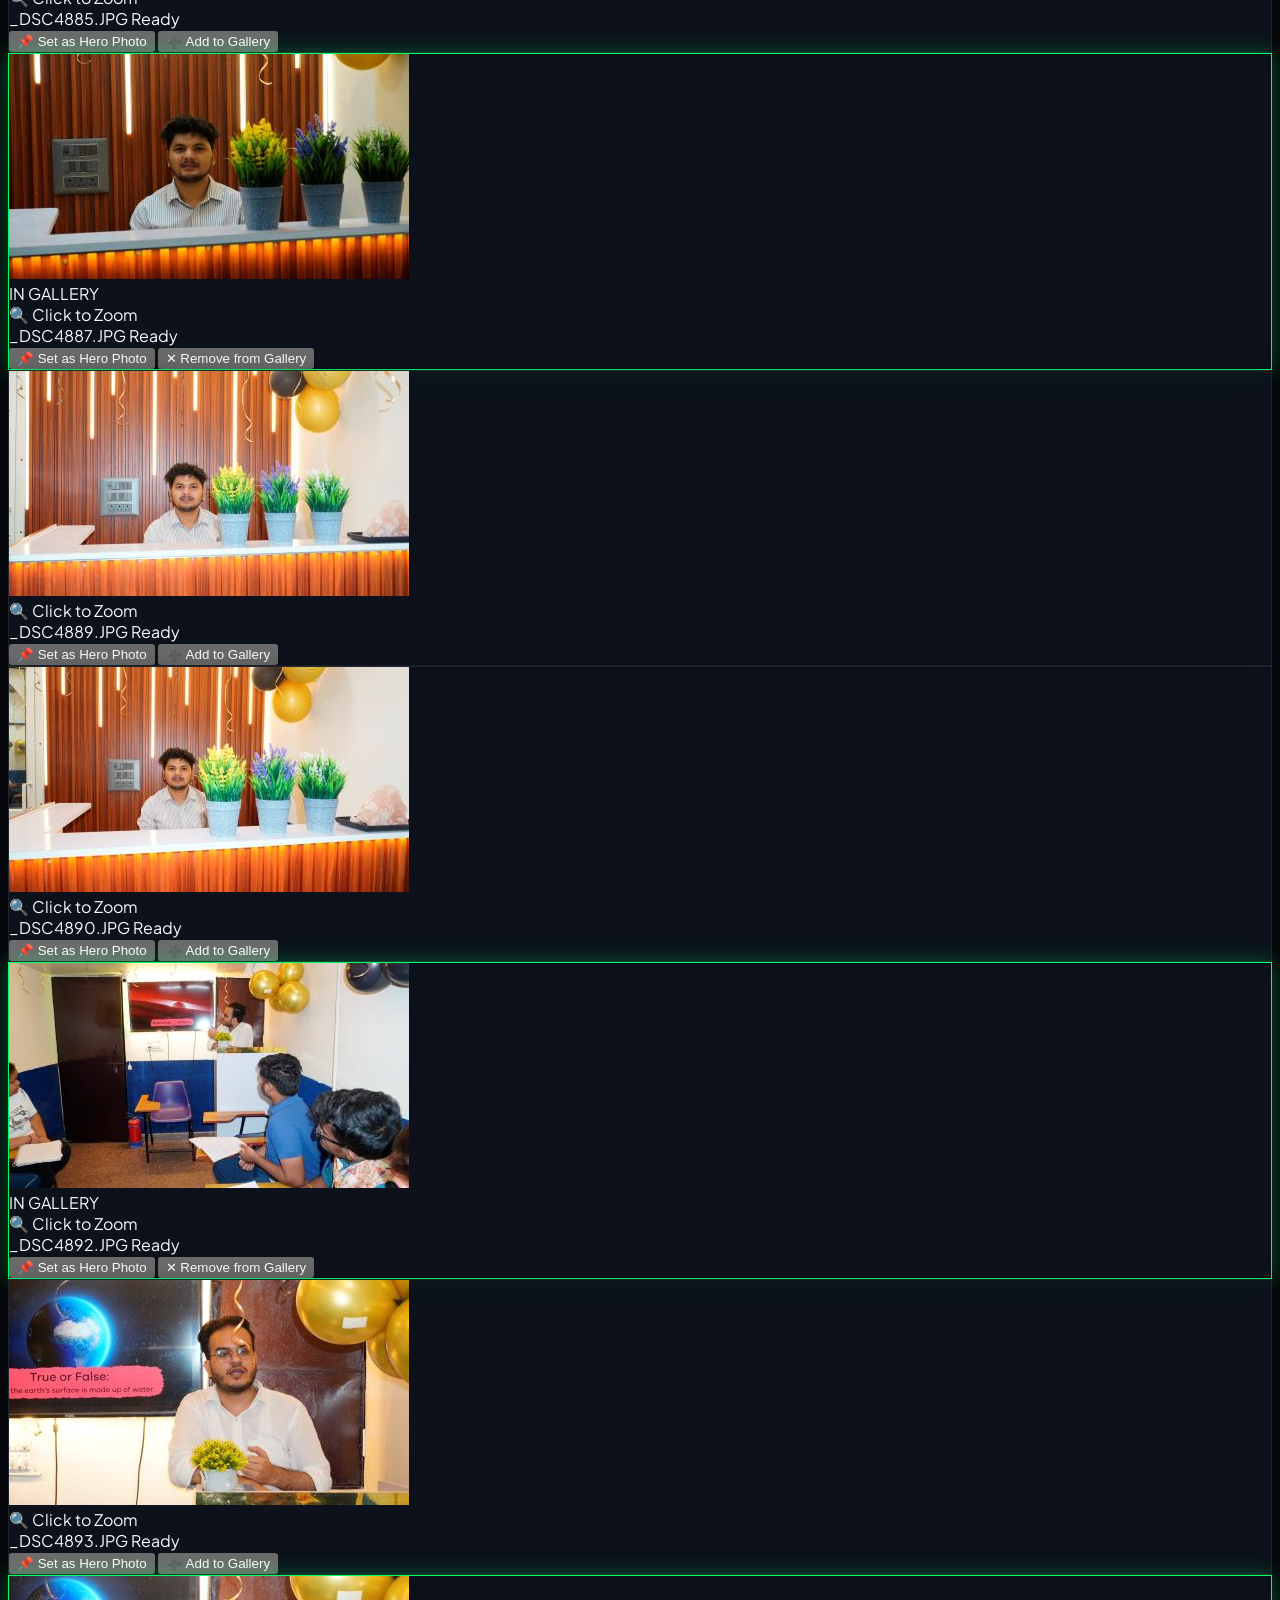
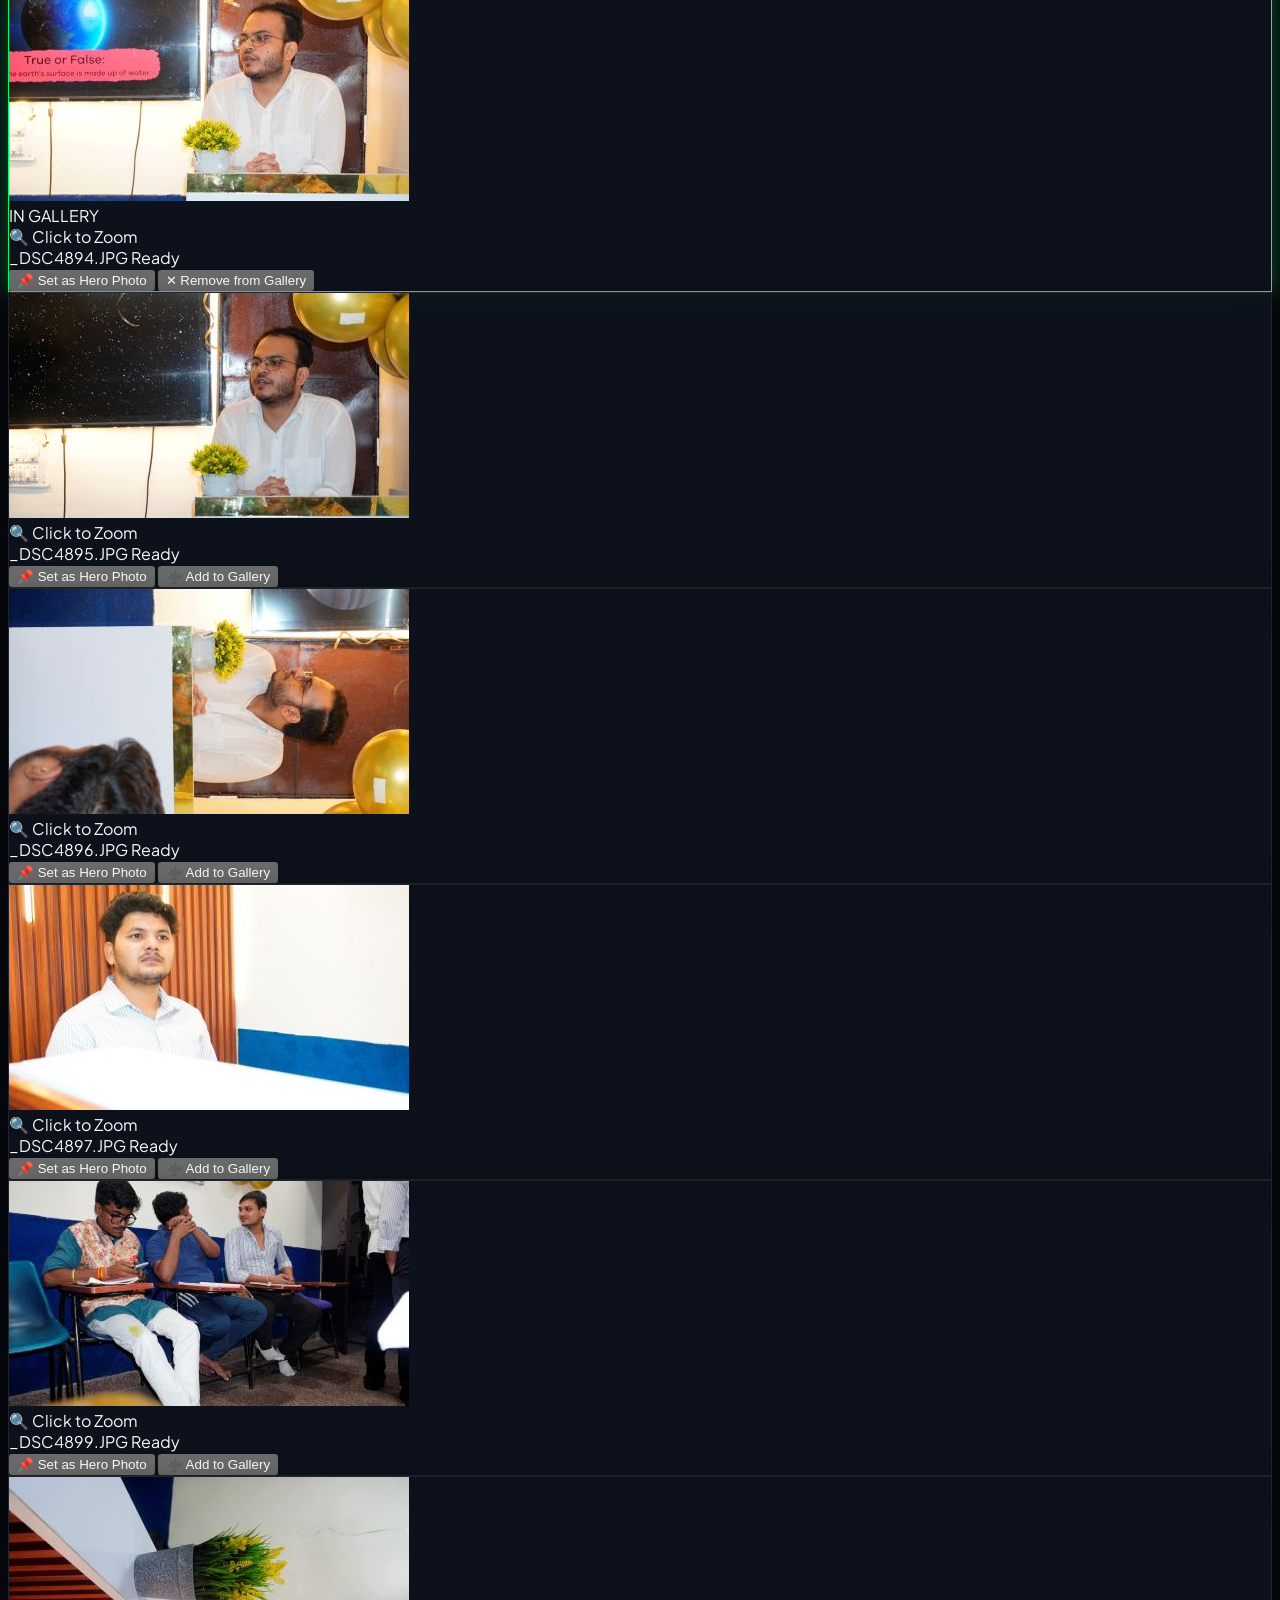
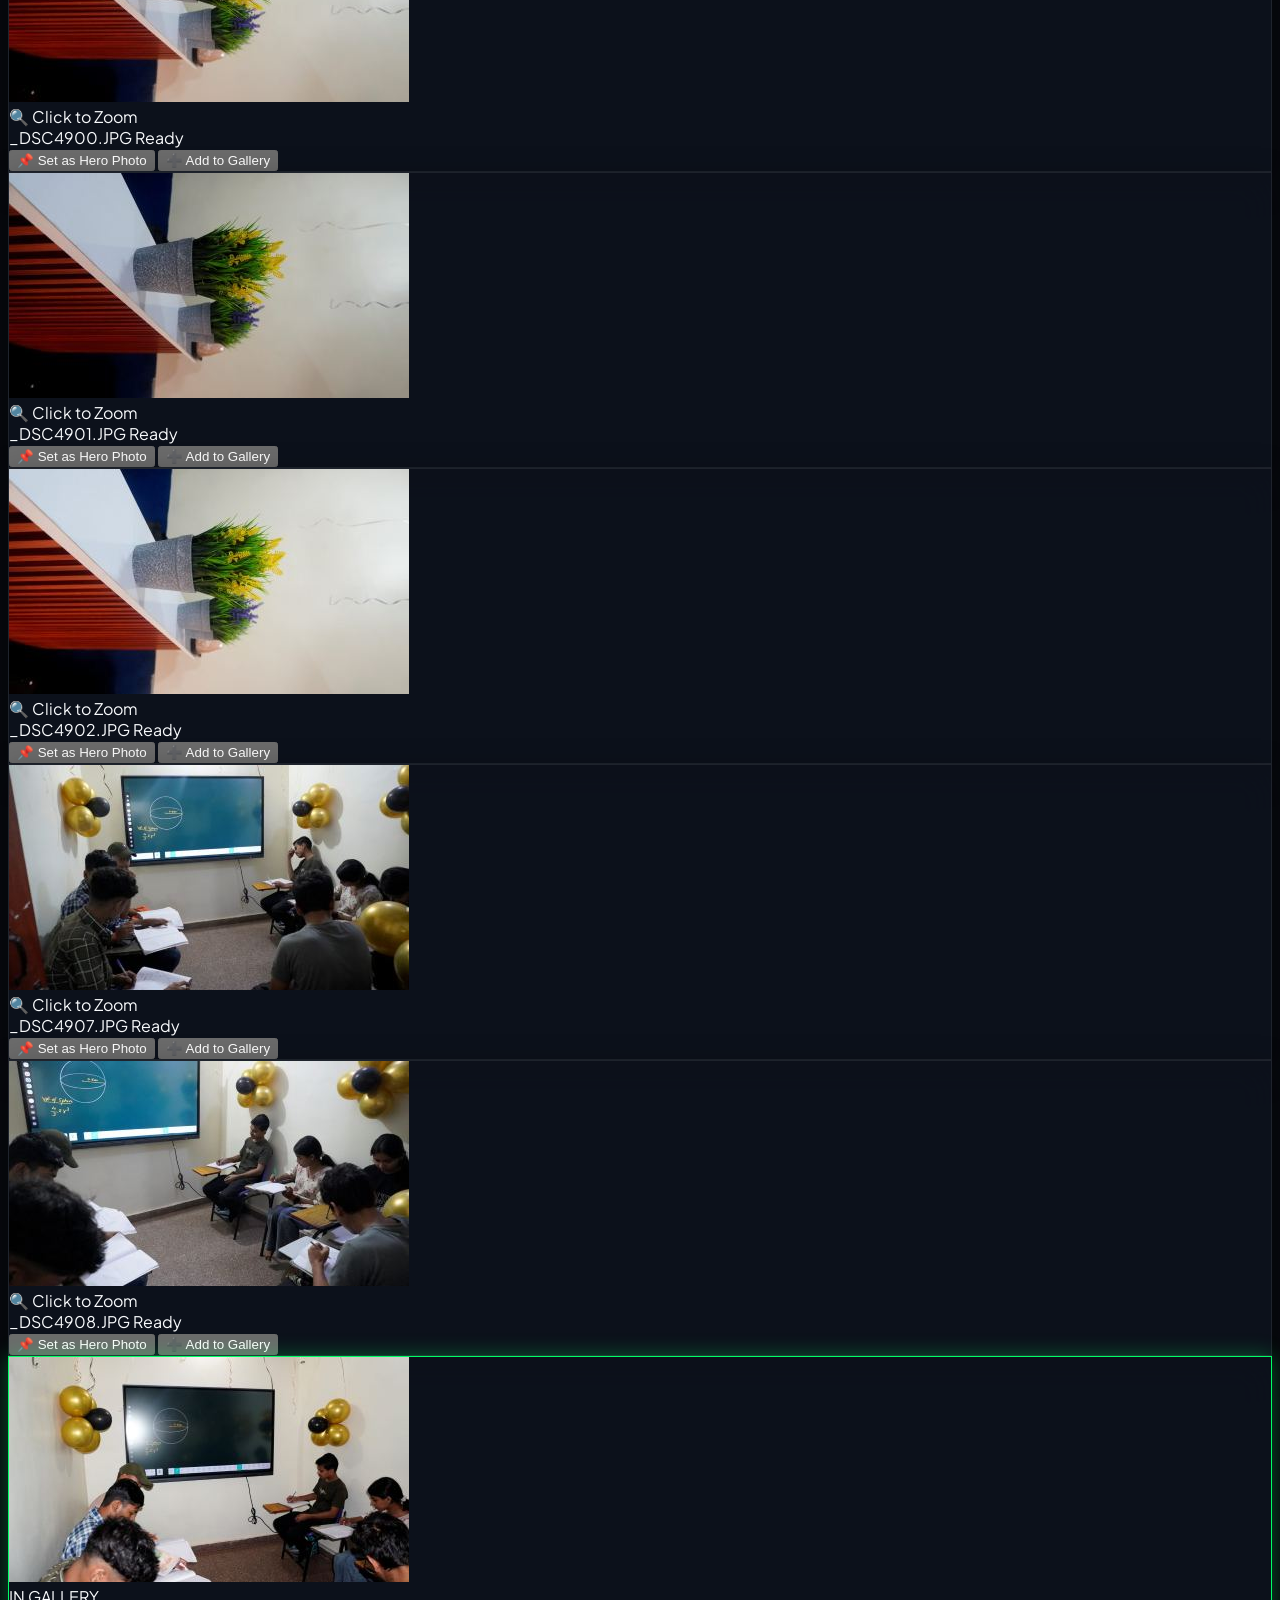
==== commit 9846327d: "Update default hero to IMG_2607 and curate 16 active gallery photos across all devices" ====
--- a/photo-selector.html
+++ b/photo-selector.html
@@ -368,7 +368,7 @@
     }
 
     // Default configuration
-    const defaultHeroPhoto = 'IMG_2550.jpg';
+    const defaultHeroPhoto = 'IMG_2607.jpg';
     const defaultGallery = [
       { file: 'IMG_2550.jpg', title: 'Interactive Conceptual Mentorship', category: 'classroom', desc: 'Praveen Sir delivering focused problem-solving sessions at Fuzion Academy.' },
       { file: 'IMG_2555.jpg', title: 'Public Speaking & Stage Presentations', category: 'speaking', desc: 'Students actively speaking and presenting on stage to overcome stage fear.' },
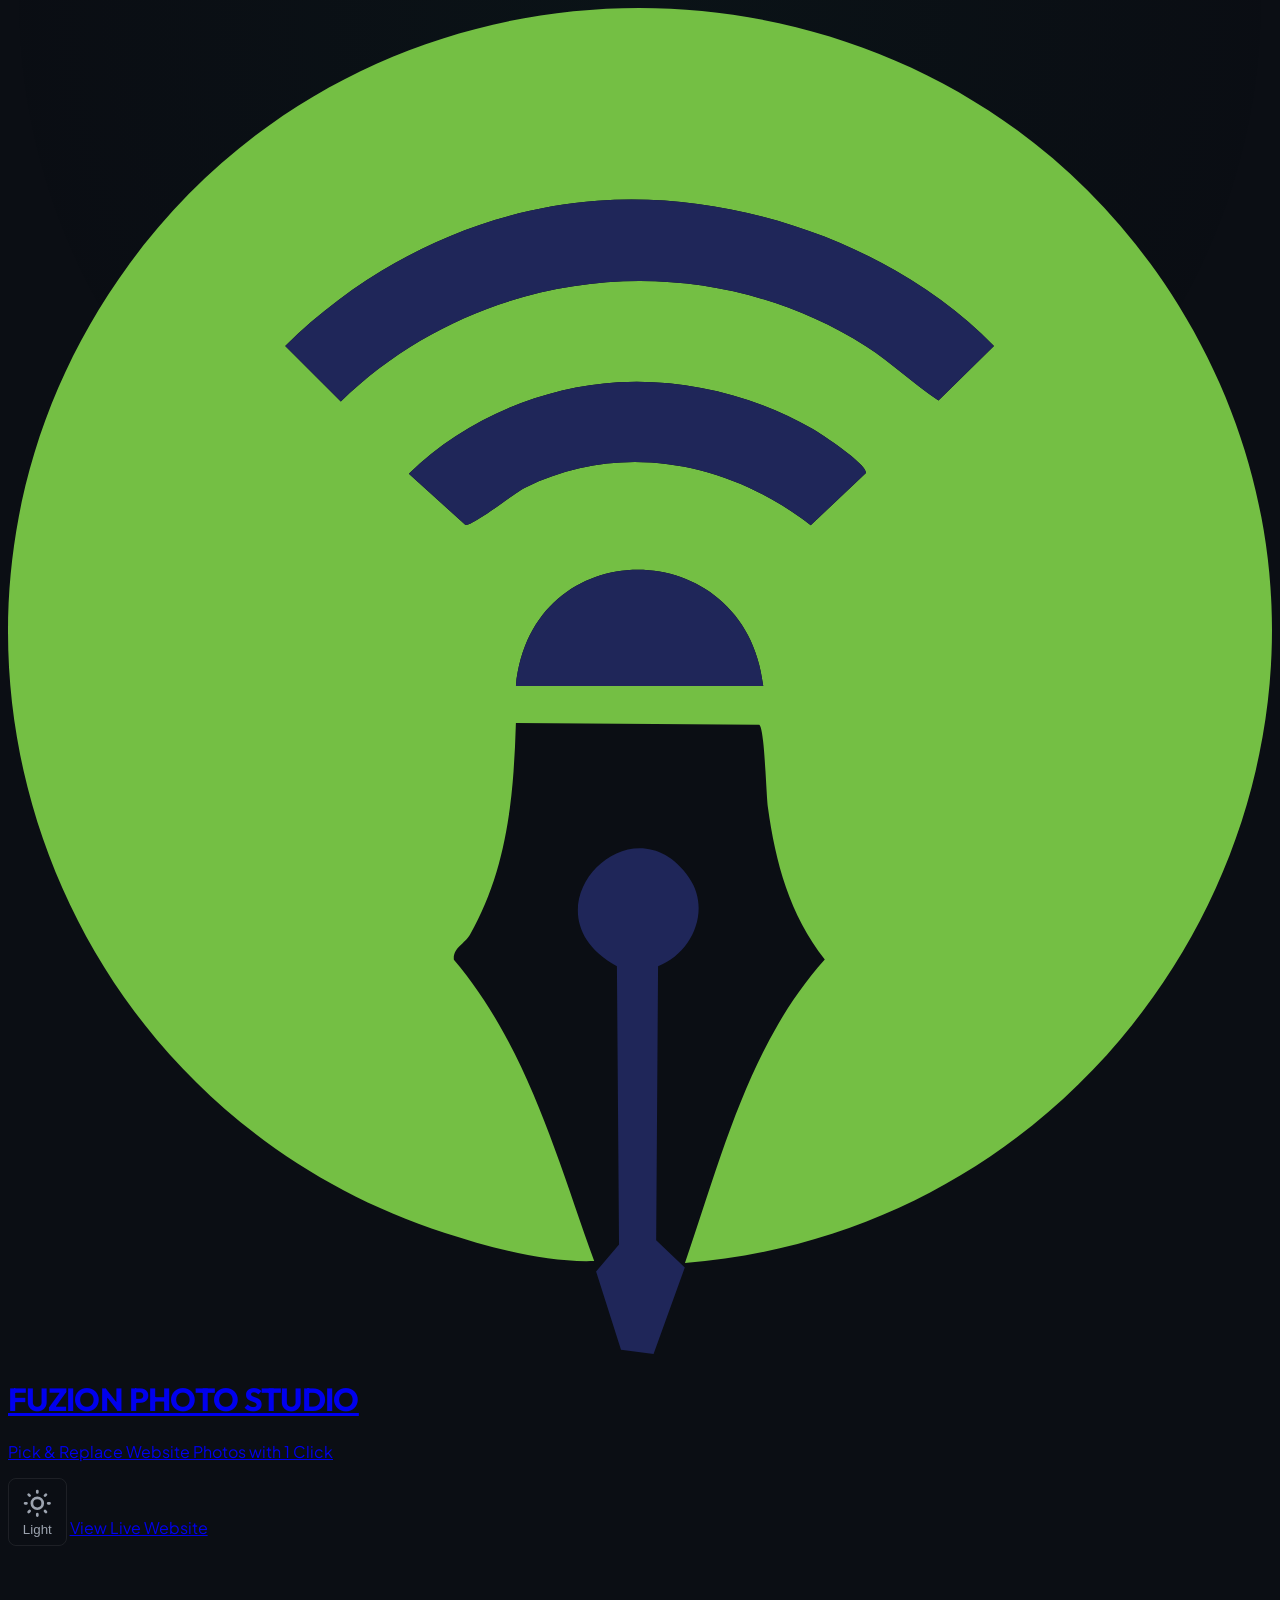
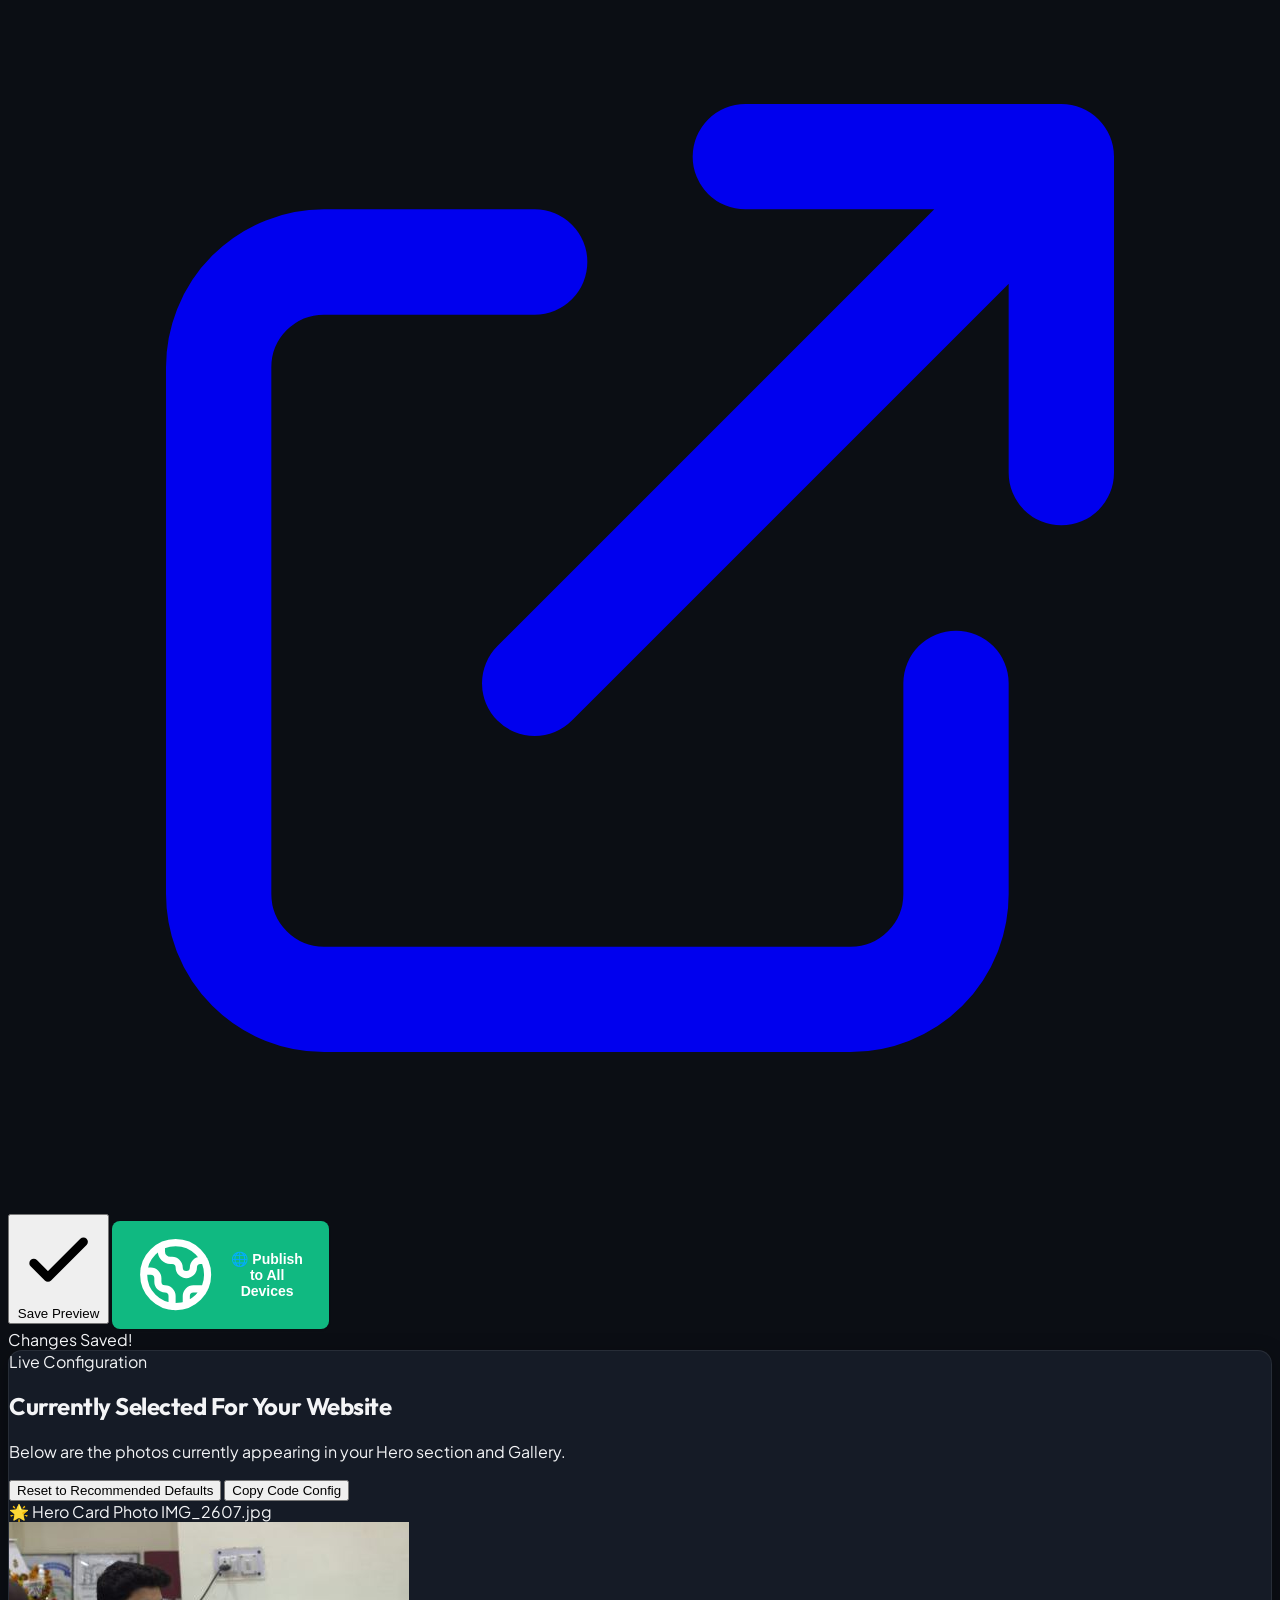
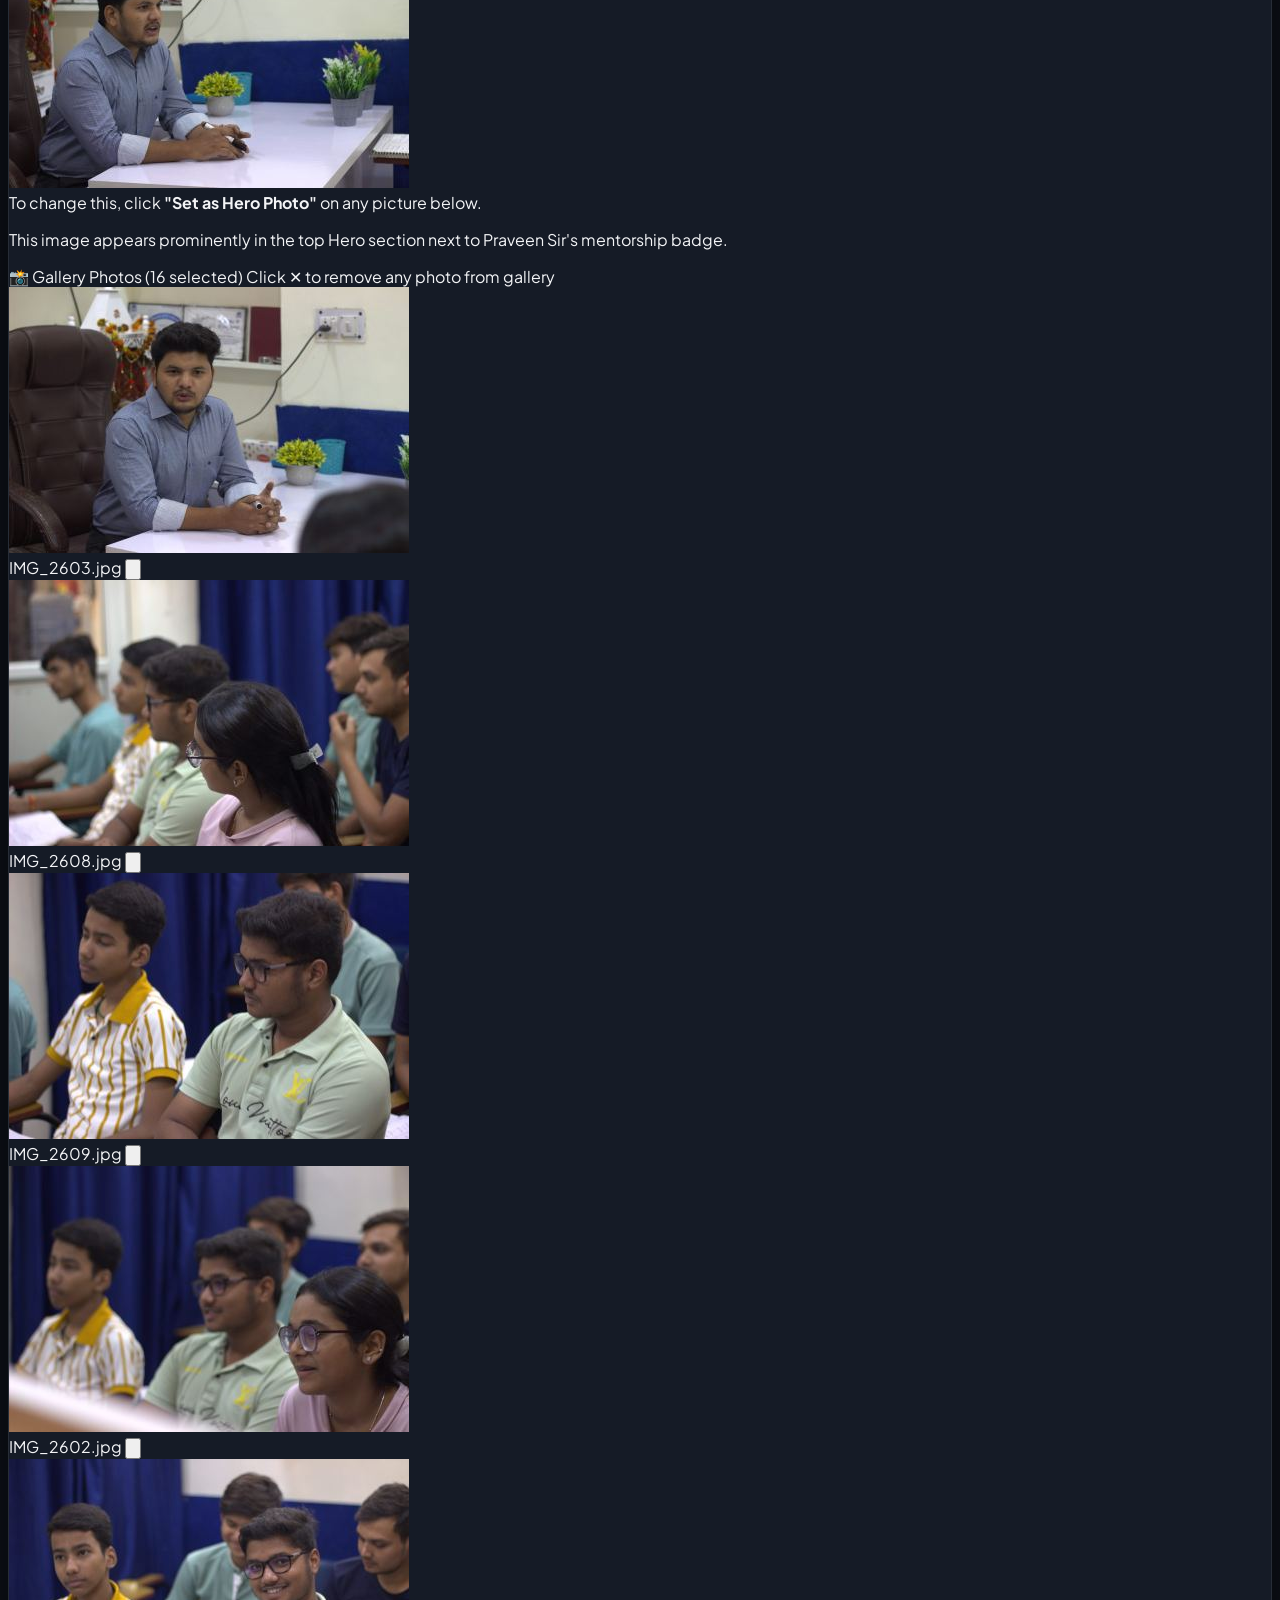
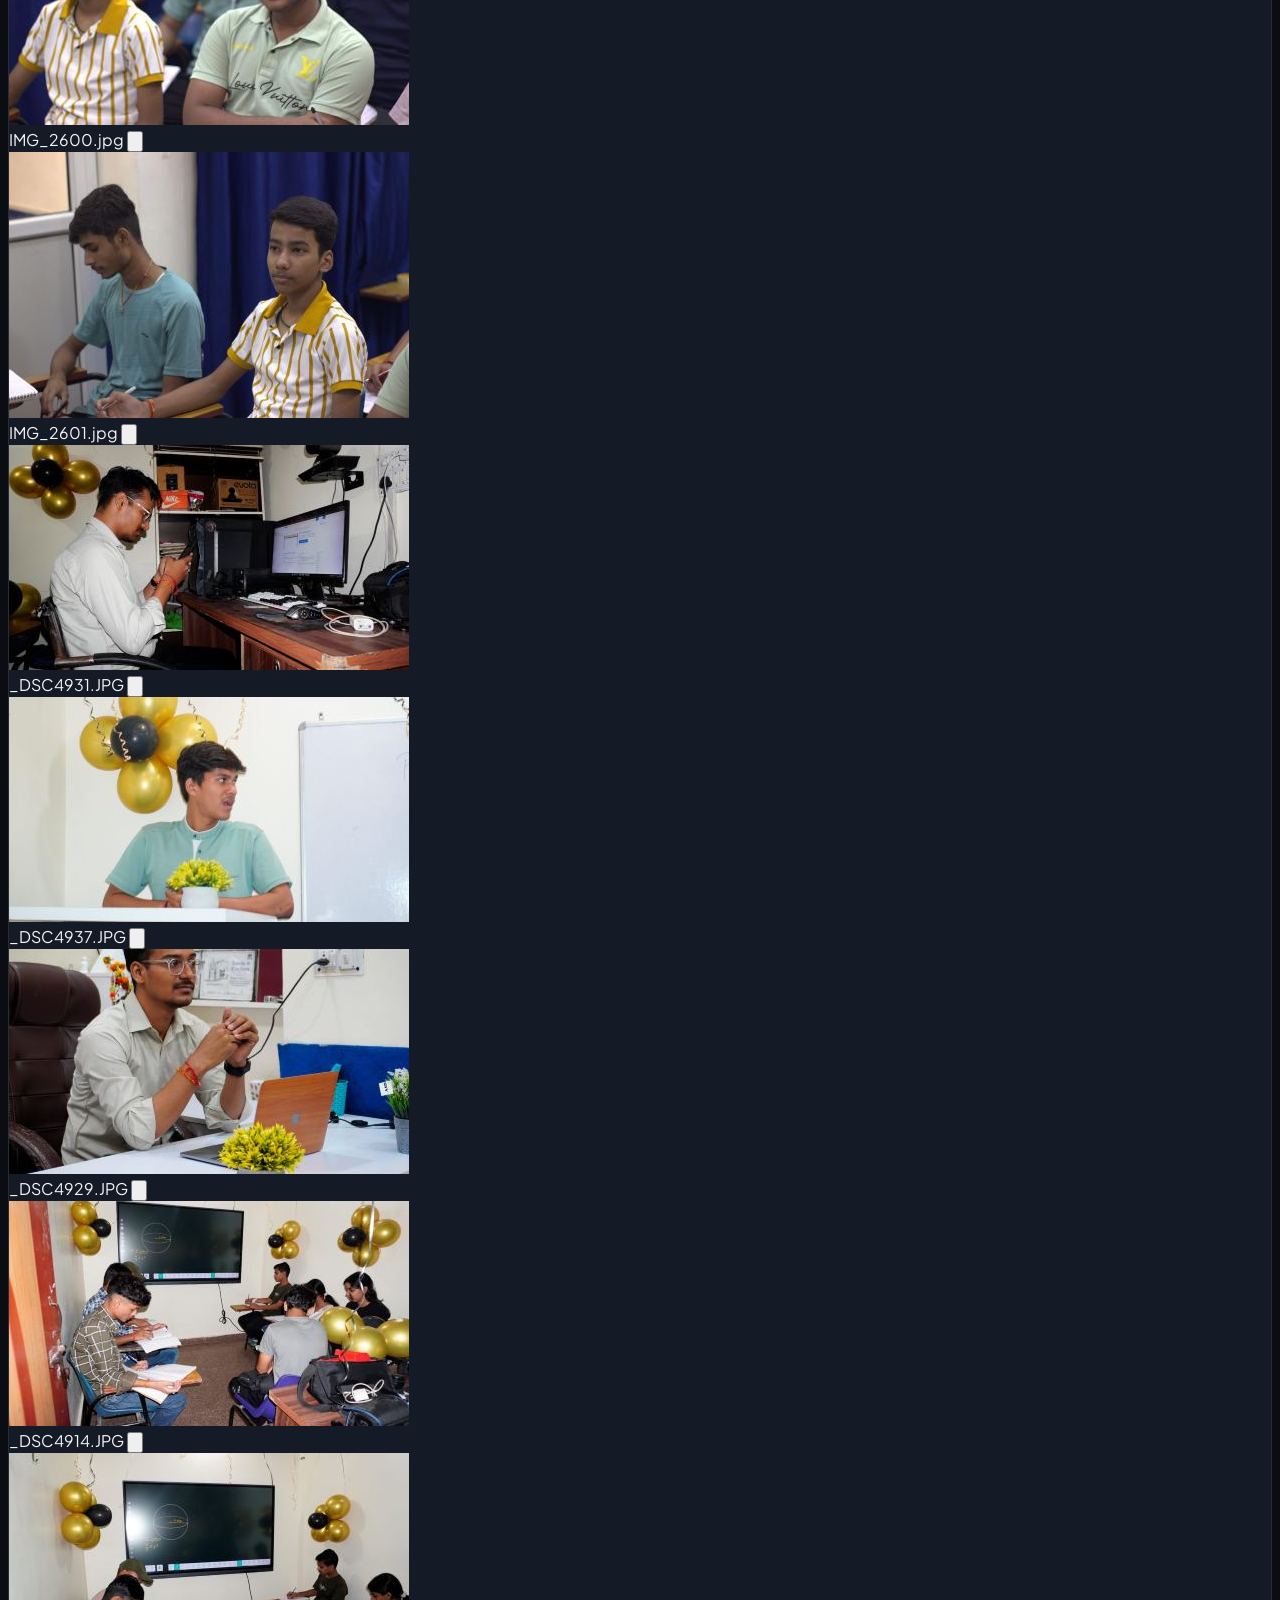
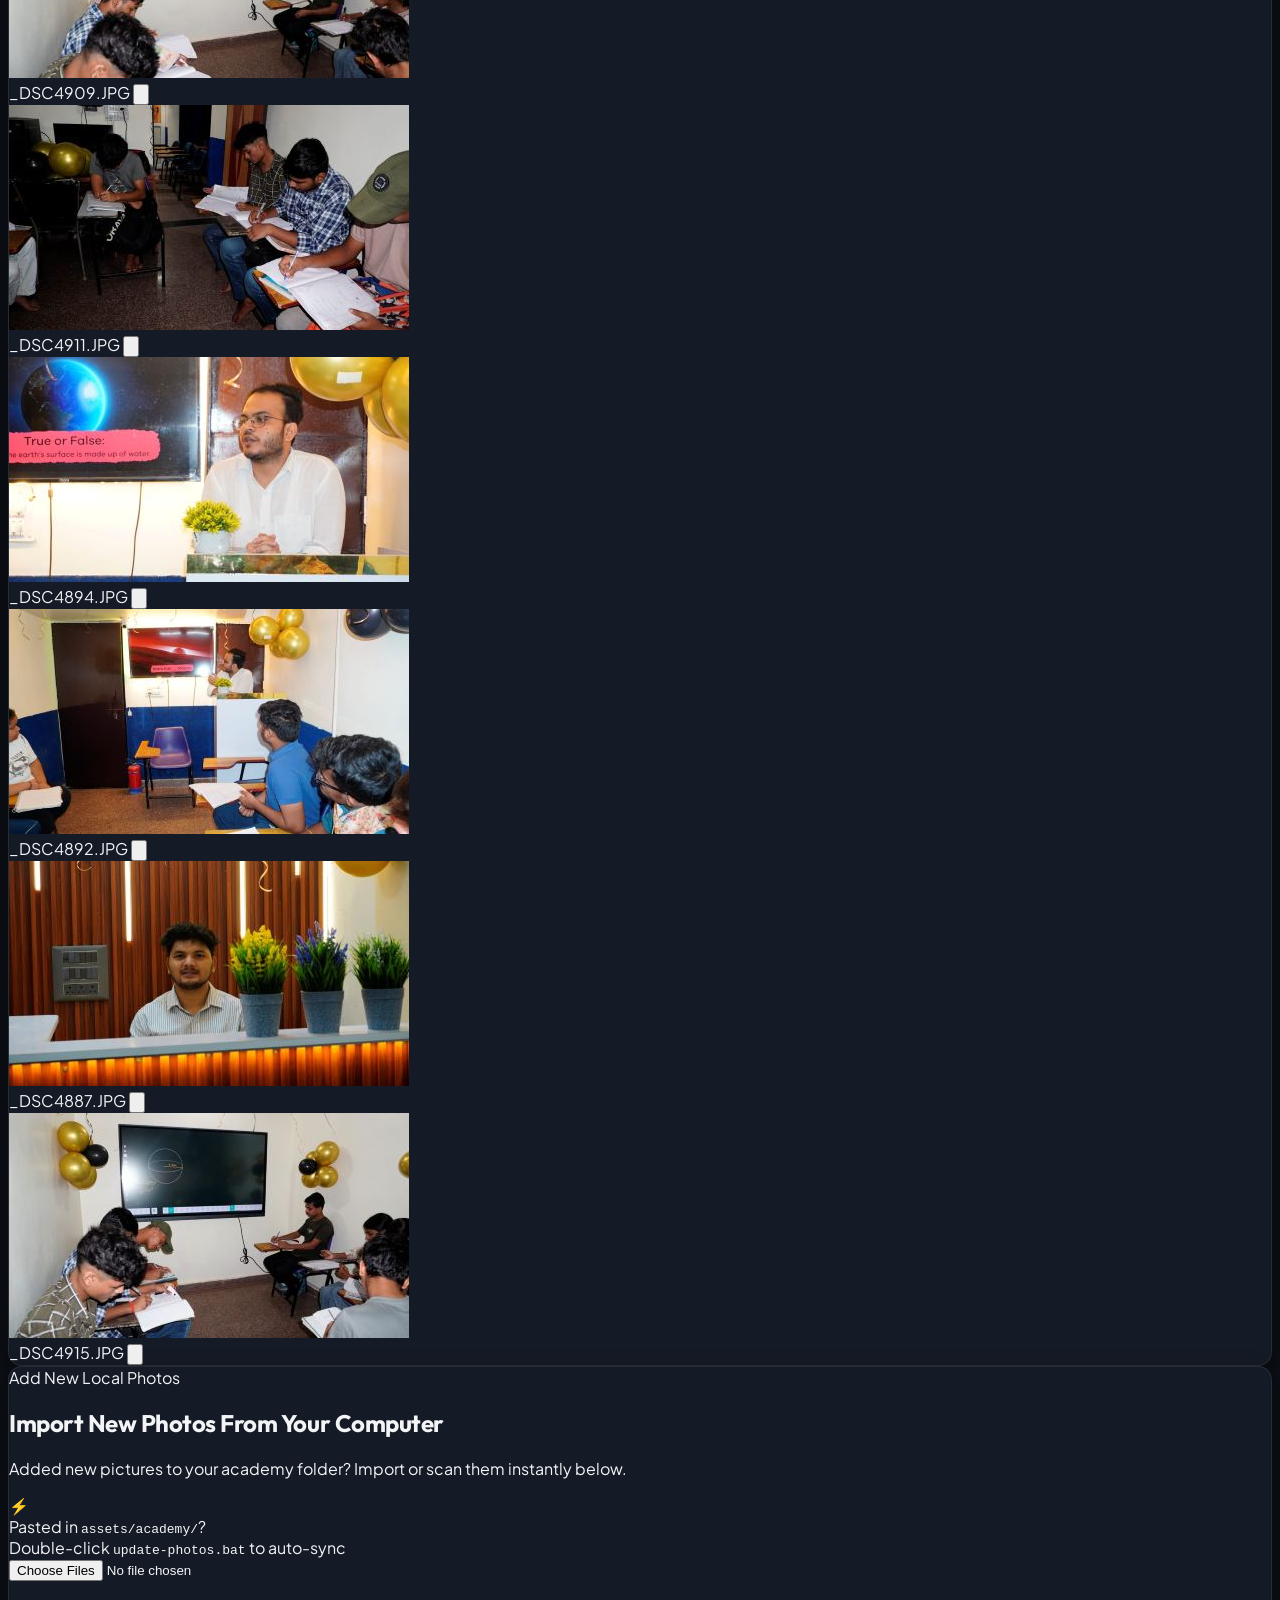
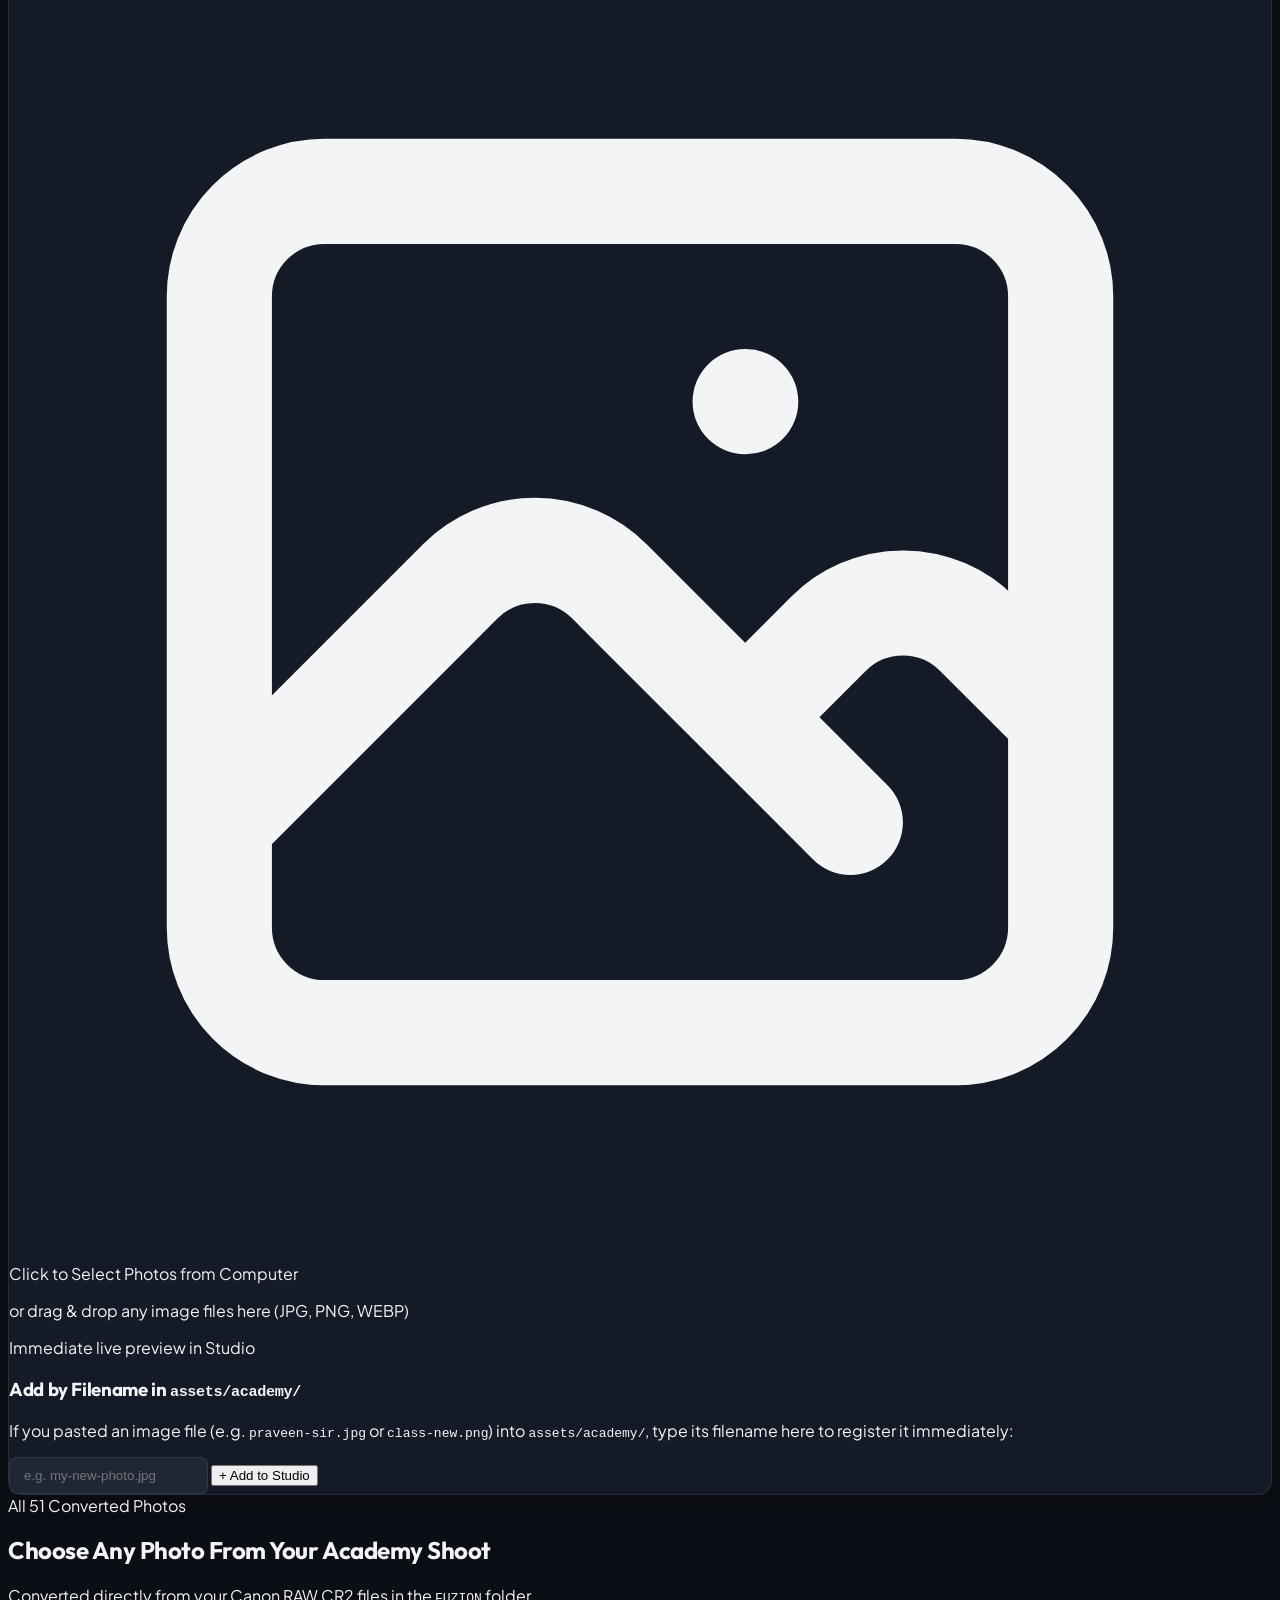
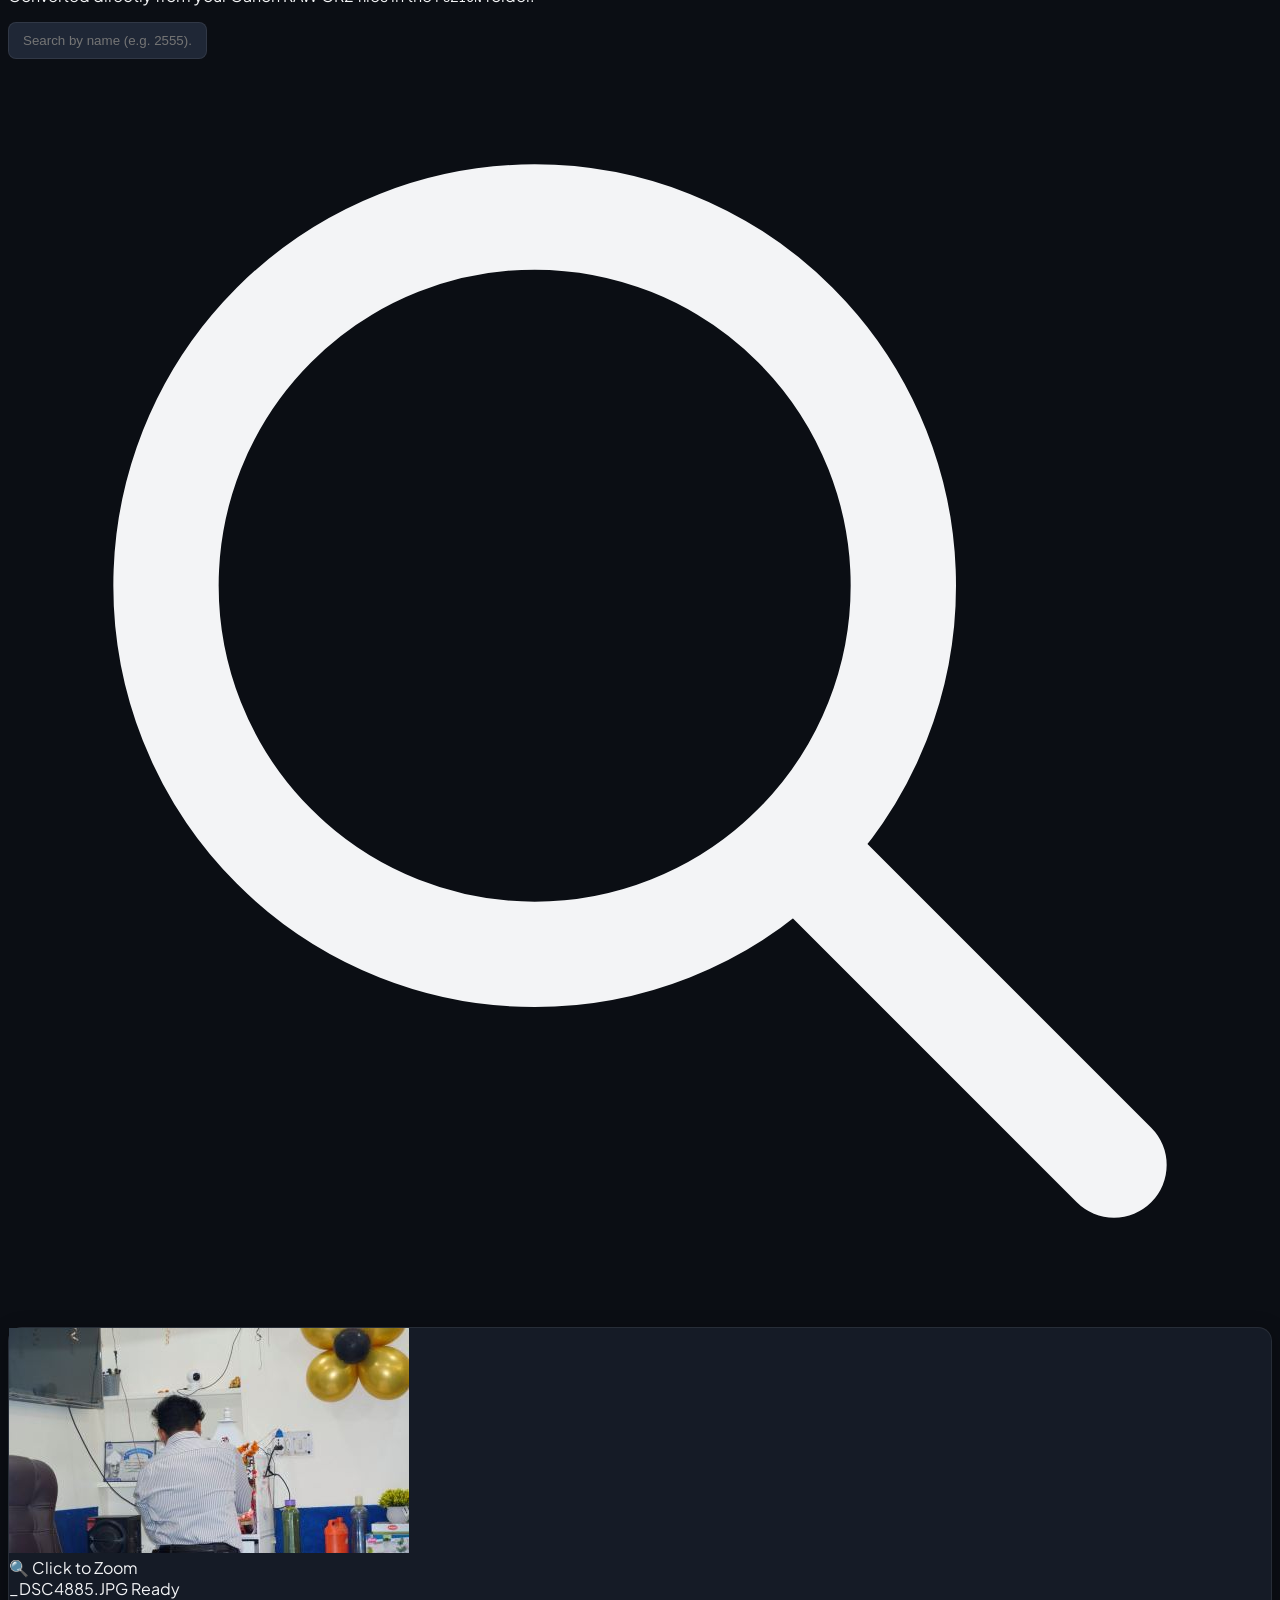
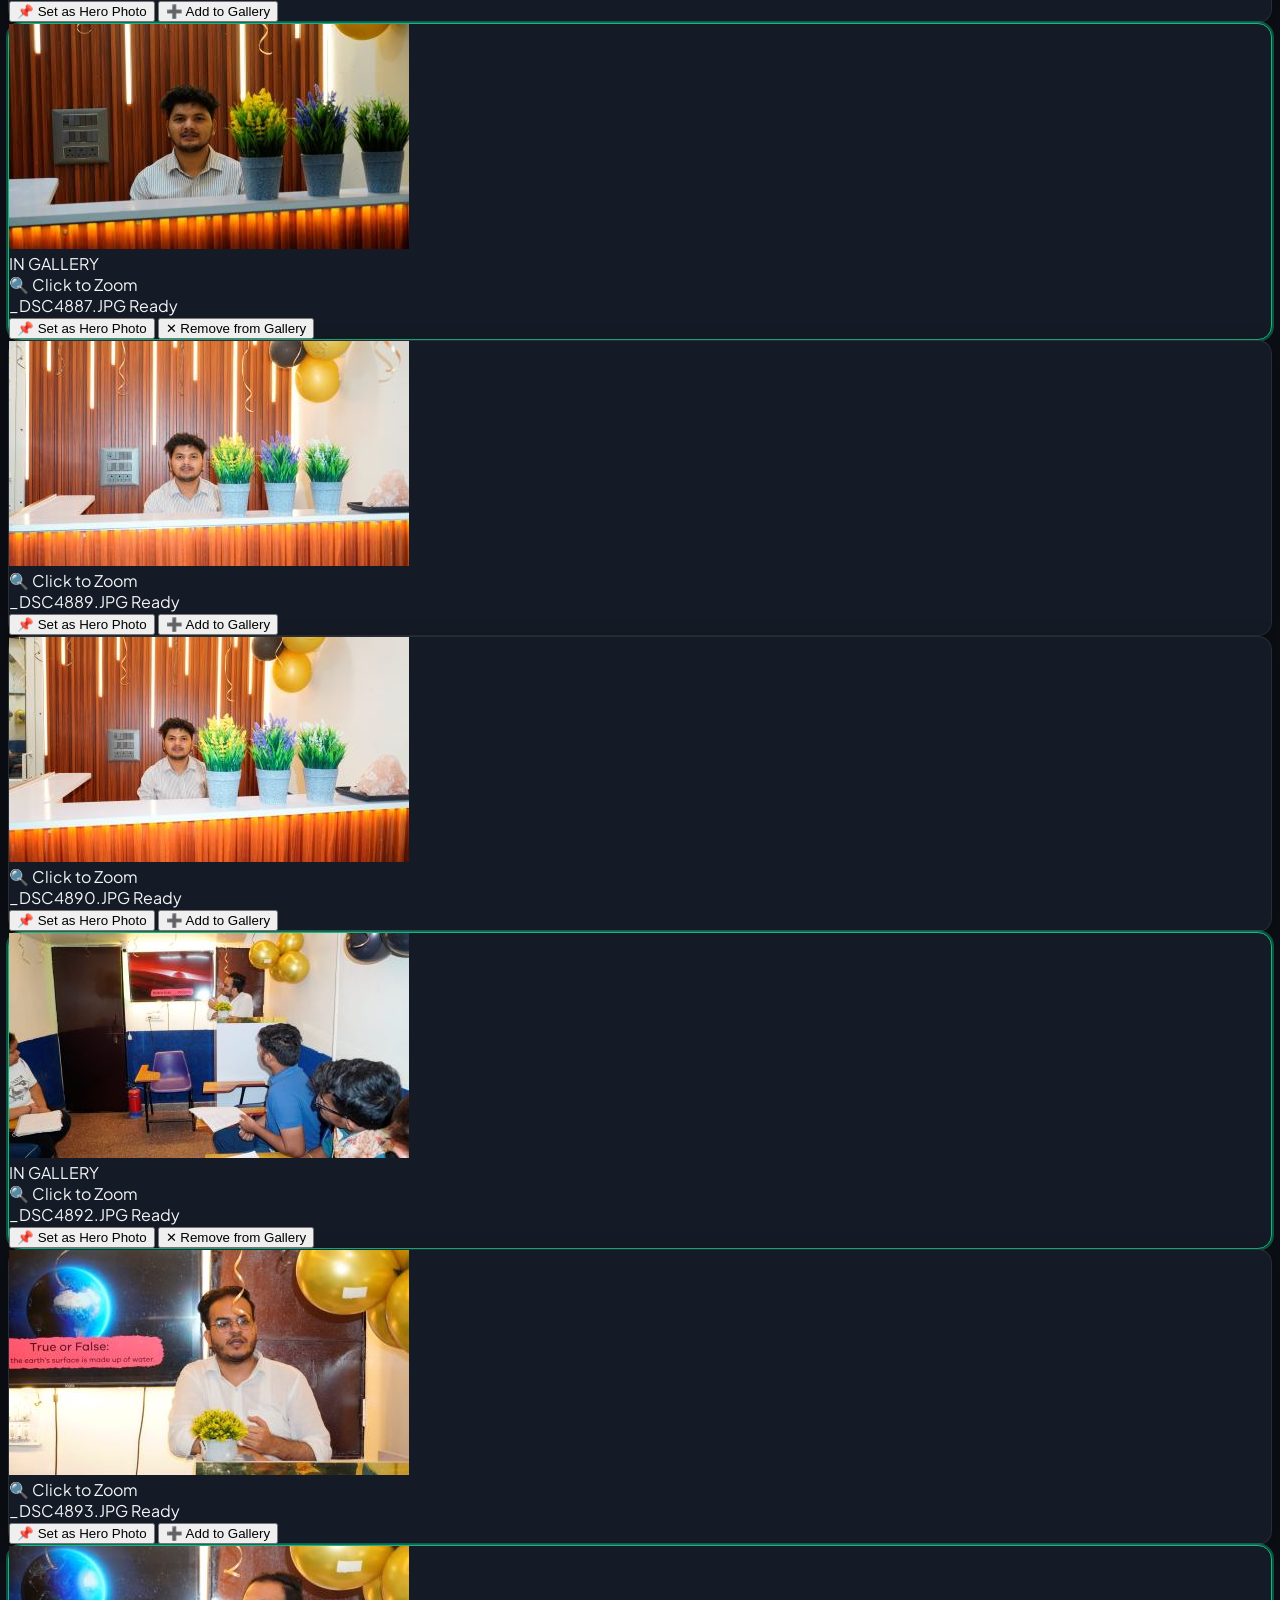
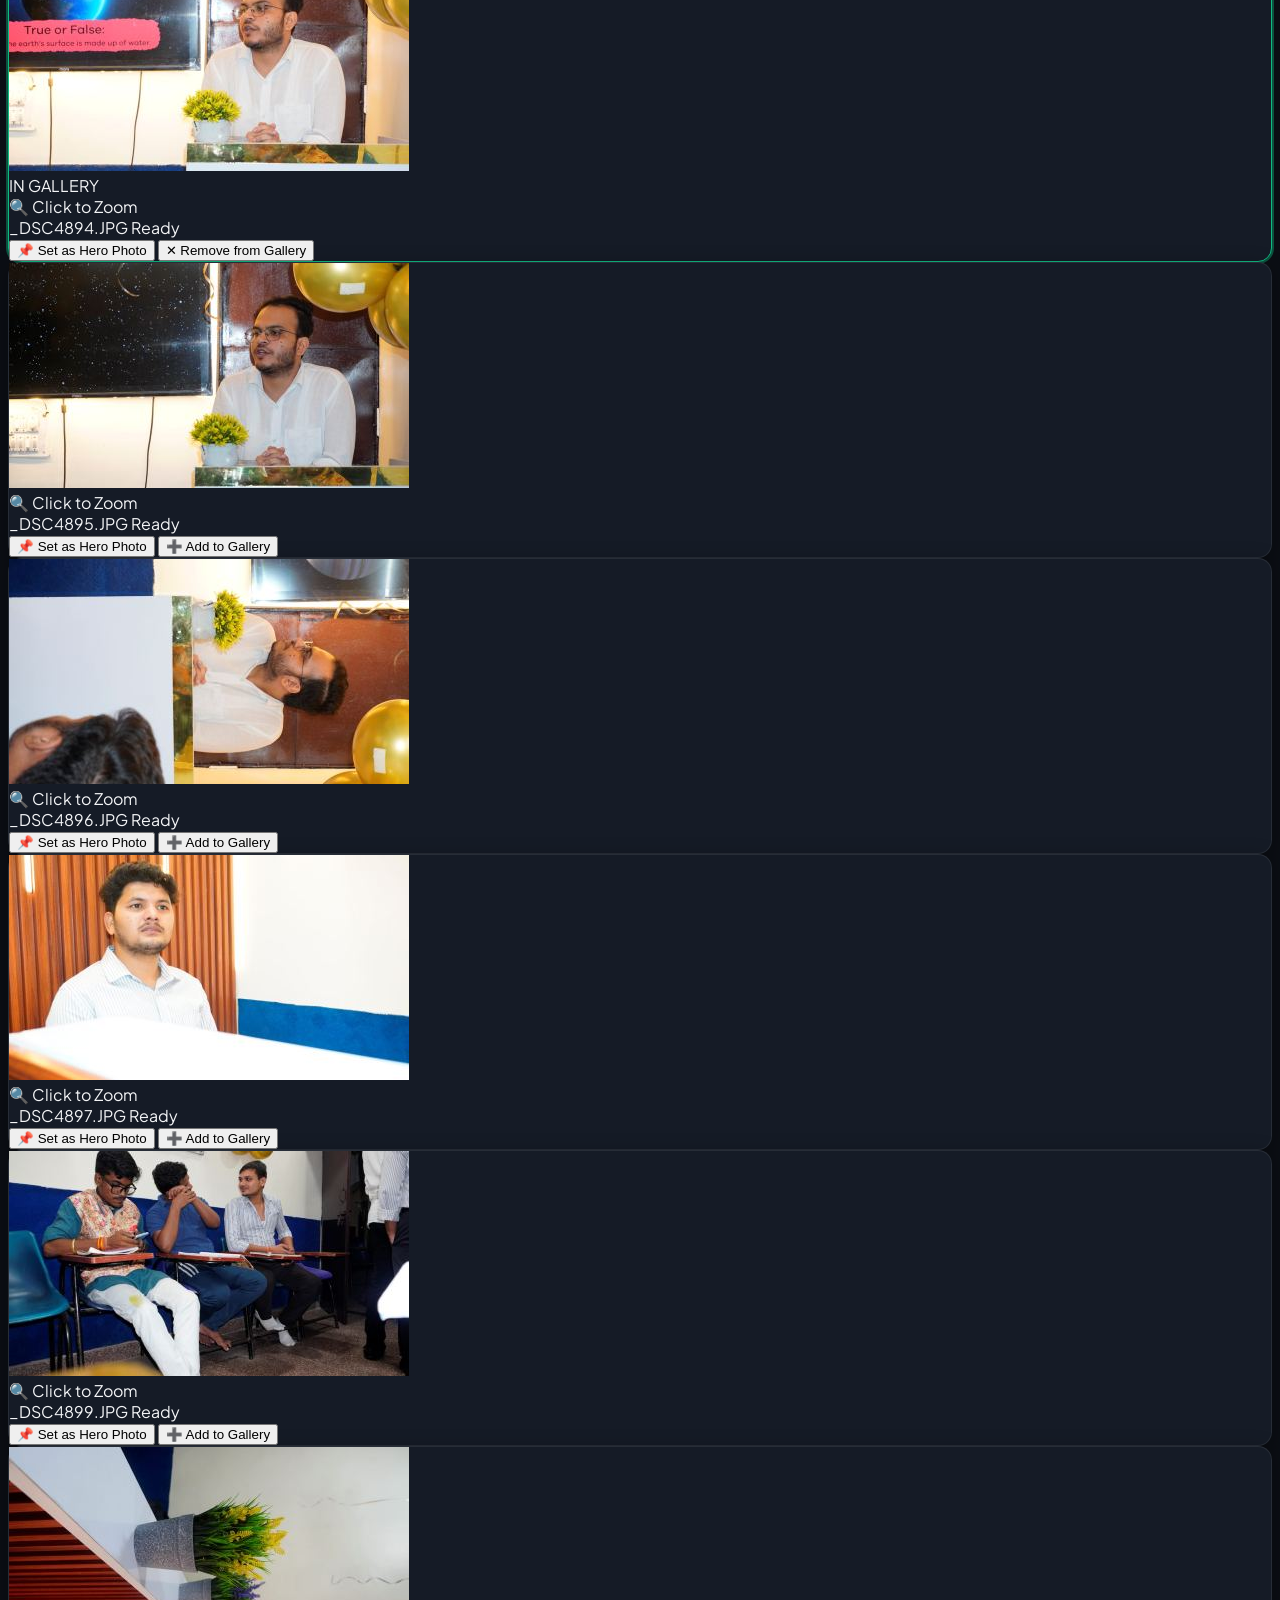
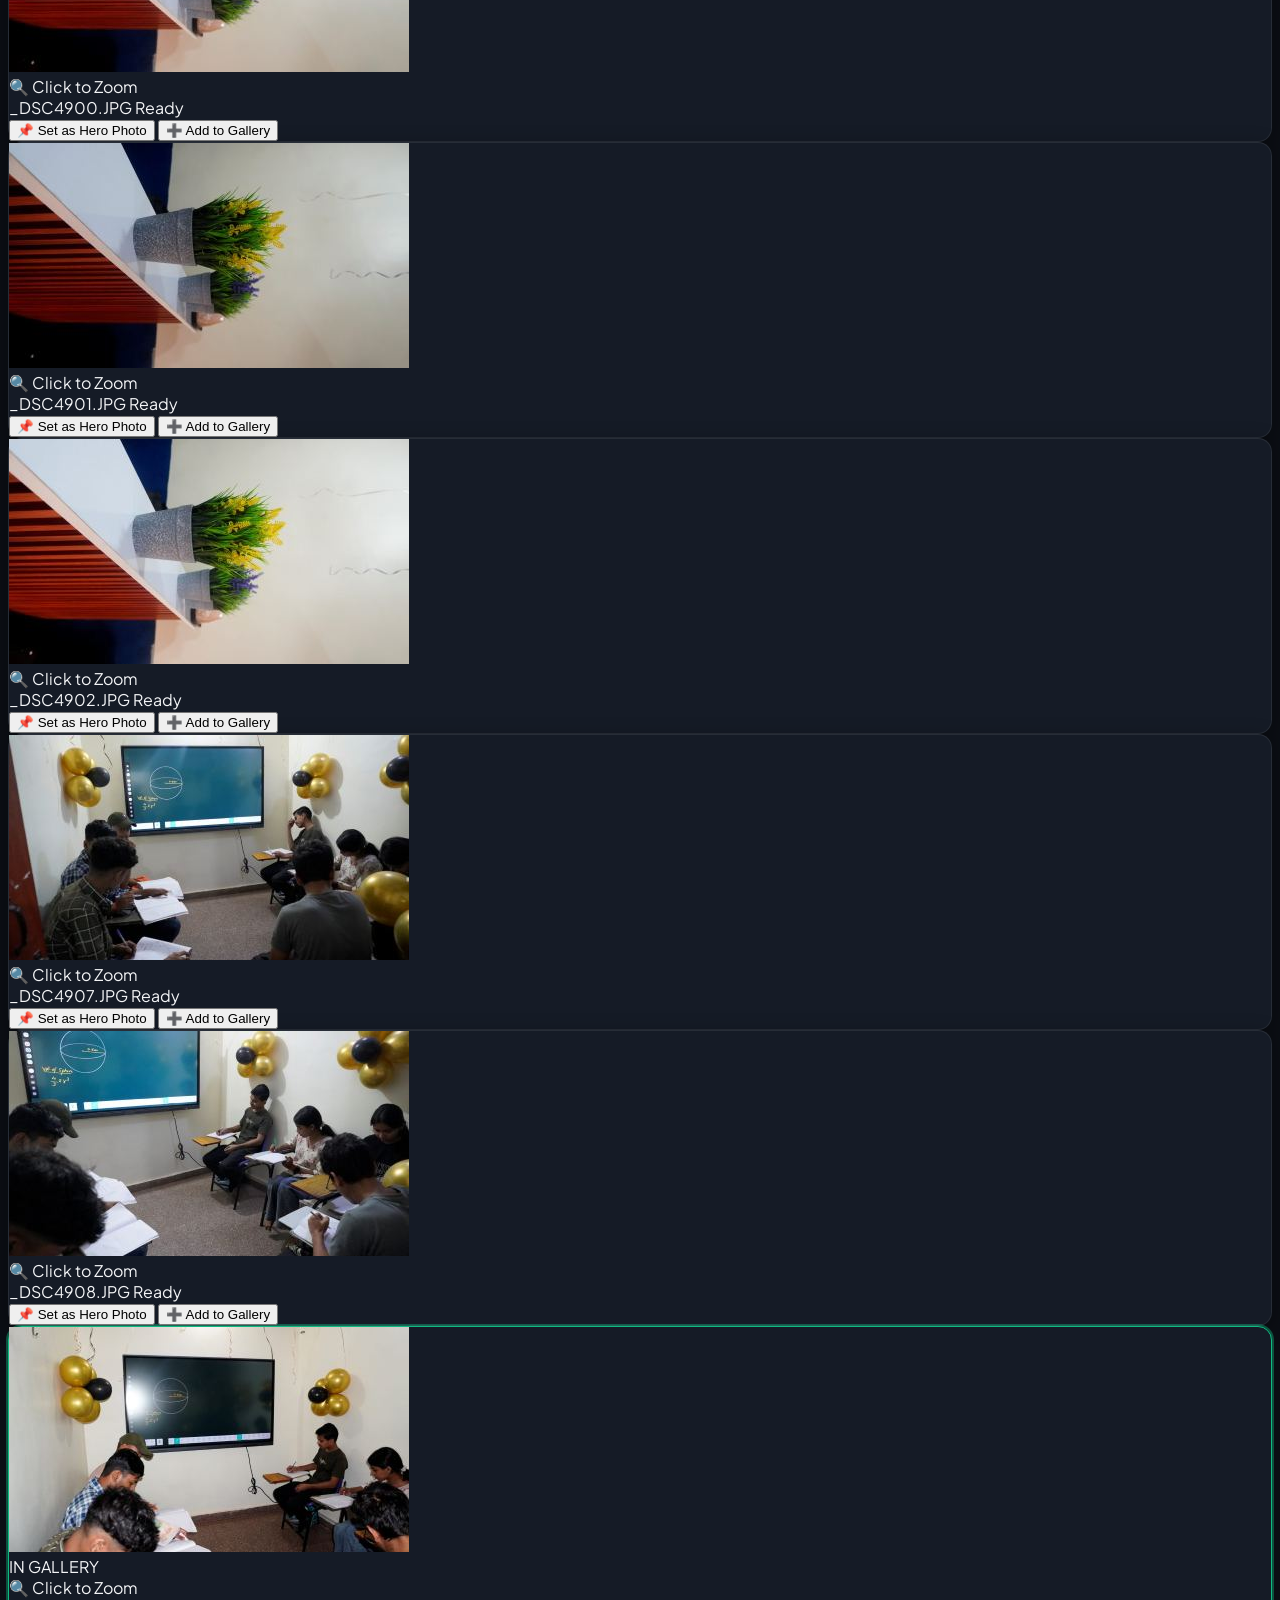
==== commit b0eb1575: "Unslop UI: Disciplined academic design system with ink ramp and emerald accents" ====
--- a/photo-selector.html
+++ b/photo-selector.html
@@ -45,28 +45,24 @@
   <link rel="preconnect" href="https://fonts.googleapis.com">
   <link rel="preconnect" href="https://fonts.gstatic.com" crossorigin>
   <link href="https://fonts.googleapis.com/css2?family=Outfit:wght@400;600;700;800;900&family=Plus+Jakarta+Sans:wght@300;400;500;600;700;800&family=Space+Grotesk:wght@500;600;700&display=swap" rel="stylesheet">
-  <link rel="stylesheet" href="assets/css/style.css">
-  <script src="assets/js/photos-list.js"></script>
-  <script src="assets/js/photos-config.js"></script>
+  <link rel="stylesheet" href="assets/css/style.css?v=3">
+  <script src="assets/js/photos-list.js?v=3"></script>
+  <script src="assets/js/photos-config.js?v=3"></script>
   <style>
     .selected-card {
-      border-color: #00FF66 !important;
-      box-shadow: 0 0 20px rgba(0, 255, 102, 0.3) !important;
+      border-color: #10b981 !important;
+      box-shadow: 0 0 0 2px rgba(16, 185, 129, 0.4) !important;
     }
     .hero-card-active {
-      border-color: #00f2fe !important;
-      box-shadow: 0 0 25px rgba(0, 242, 254, 0.4) !important;
+      border-color: #10b981 !important;
+      box-shadow: 0 0 0 2px rgba(16, 185, 129, 0.6) !important;
     }
   </style>
 </head>
-<body class="bg-[#07090e] text-slate-100 min-h-screen antialiased selection:bg-[#00FF66] selection:text-black">
-
-  <!-- Ambient Glows -->
-  <div class="ambient-glow-1 top-5 left-5 opacity-50"></div>
-  <div class="ambient-glow-2 bottom-10 right-10 opacity-50"></div>
+<body class="bg-[#0b0e14] text-slate-100 min-h-screen antialiased selection:bg-emerald-600 selection:text-white">
 
   <!-- Header -->
-  <header class="sticky top-0 z-40 bg-[#0c1017]/90 backdrop-blur-md border-b border-white/10 px-4 sm:px-8 py-4">
+  <header class="sticky top-0 z-40 bg-[#0f141d]/90 backdrop-blur-md border-b border-white/10 px-4 sm:px-8 py-4">
     <div class="max-w-7xl mx-auto flex items-center justify-between flex-wrap gap-4">
       <div class="flex items-center gap-3">
         <a href="index.html" class="flex items-center gap-2 text-slate-300 hover:text-white transition-colors">
--- a/assets/css/style.css
+++ b/assets/css/style.css
@@ -1,61 +1,67 @@
 /* ==========================================================================
-   FUZION ACADEMY - LIQUID GLASS & NEON EMERALD DESIGN SYSTEM
-   Supports both DARK MODE (Default Obsidian) & LIGHT MODE (Pearlescent Glass)
-   Helpline: 9582774387 | Sector-11, Pratap Vihar, Ghaziabad
+   FUZION ACADEMY - DISCIPLINED ACADEMIC DESIGN SYSTEM
+   Sector-11, Pratap Vihar, Ghaziabad | Helpline: 9582774387
+   Chief Mentor: Praveen Singh Rawat
    ========================================================================== */
 
-
 :root {
-  /* DARK MODE (Default) */
-  --bg-deep: #07090e;
-  --bg-dark: #0c1017;
-  --bg-card: rgba(15, 21, 32, 0.75);
-  --bg-card-hover: rgba(22, 30, 46, 0.85);
-  --glass-border: rgba(255, 255, 255, 0.08);
-  --glass-border-hover: rgba(0, 255, 102, 0.35);
-  --glass-blur: blur(18px);
-
-  --neon-green: #00FF66;
-  --neon-emerald: #10b981;
-  --neon-glow: 0 0 24px rgba(0, 255, 102, 0.35);
-  --neon-glow-lg: 0 0 45px rgba(0, 255, 102, 0.45);
-  --cyan-accent: #00f2fe;
+  /* DARK MODE (Default Ink / Graphite Ramp) */
+  --bg-deep: #0b0e14;
+  --bg-dark: #0f141d;
+  --bg-card: #151b26;
+  --bg-card-hover: #1b2331;
+  --bg-raised: #1f2736;
   
-  --text-main: #f8fafc;
-  --text-sub: #94a3b8;
-  --text-dim: #64748b;
+  --border-hairline: rgba(255, 255, 255, 0.08);
+  --border-subtle: rgba(255, 255, 255, 0.12);
+  --border-focus: rgba(16, 185, 129, 0.5);
+
+  --accent-emerald: #10b981;
+  --accent-emerald-hover: #059669;
+  --accent-surface: rgba(16, 185, 129, 0.1);
+  --accent-border: rgba(16, 185, 129, 0.25);
   
-  --font-heading: 'Outfit', sans-serif;
-  --font-body: 'Plus Jakarta Sans', sans-serif;
-  --font-mono: 'Space Grotesk', monospace;
-}
-
-/* LIGHT THEME VARIABLES */
+  --text-main: #f3f4f6;
+  --text-sub: #9ca3af;
+  --text-dim: #6b7280;
+  
+  --font-heading: 'Outfit', -apple-system, BlinkMacSystemFont, 'Segoe UI', sans-serif;
+  --font-body: 'Plus Jakarta Sans', -apple-system, BlinkMacSystemFont, 'Segoe UI', sans-serif;
+  --font-mono: 'Space Grotesk', ui-monospace, SFMono-Regular, monospace;
+
+  --shadow-subtle: 0 4px 16px rgba(0, 0, 0, 0.25);
+  --shadow-card: 0 4px 20px rgba(0, 0, 0, 0.3);
+}
+
+/* LIGHT MODE (Pearlescent Academic Paper) */
 html.light {
   color-scheme: light;
   --bg-deep: #f8fafc;
   --bg-dark: #f1f5f9;
-  --bg-card: rgba(255, 255, 255, 0.85);
-  --bg-card-hover: rgba(255, 255, 255, 0.95);
-  --glass-border: rgba(15, 23, 42, 0.08);
-  --glass-border-hover: rgba(16, 185, 129, 0.4);
-  --glass-blur: blur(16px);
-
-  --neon-green: #059669;
-  --neon-emerald: #10b981;
-  --neon-glow: 0 0 24px rgba(16, 185, 129, 0.2);
-  --neon-glow-lg: 0 0 45px rgba(16, 185, 129, 0.25);
-  --cyan-accent: #0284c7;
+  --bg-card: #ffffff;
+  --bg-card-hover: #f8fafc;
+  --bg-raised: #eef2f6;
+
+  --border-hairline: rgba(15, 23, 42, 0.08);
+  --border-subtle: rgba(15, 23, 42, 0.12);
+  --border-focus: rgba(16, 185, 129, 0.6);
+
+  --accent-emerald: #059669;
+  --accent-emerald-hover: #047857;
+  --accent-surface: rgba(16, 185, 129, 0.08);
+  --accent-border: rgba(16, 185, 129, 0.3);
   
   --text-main: #0f172a;
   --text-sub: #475569;
   --text-dim: #64748b;
+
+  --shadow-subtle: 0 4px 16px rgba(15, 23, 42, 0.04);
+  --shadow-card: 0 4px 20px rgba(15, 23, 42, 0.06);
 }
 
 /* Base Styles */
 html {
   scroll-behavior: smooth;
-  color-scheme: dark;
 }
 
 body {
@@ -68,7 +74,7 @@
   -webkit-font-smoothing: antialiased;
 }
 
-/* Hardware-Accelerated High-Performance Fixed Background (Eliminates Scroll Jank) */
+/* Subtle, disciplined background tone */
 body::before {
   content: '';
   position: fixed;
@@ -76,276 +82,217 @@
   z-index: -2;
   pointer-events: none;
   background-image: 
-    radial-gradient(circle at 15% 20%, rgba(0, 255, 102, 0.04) 0%, transparent 40%),
-    radial-gradient(circle at 85% 65%, rgba(0, 242, 254, 0.03) 0%, transparent 45%),
-    radial-gradient(circle at 50% 90%, rgba(16, 185, 129, 0.03) 0%, transparent 50%);
+    radial-gradient(circle at 50% 0%, rgba(16, 185, 129, 0.03) 0%, transparent 60%);
   transform: translateZ(0);
-  will-change: transform;
-}
-
-/* Light Mode Background */
-html.light body {
-  background-color: #f8fafc;
-  color: #0f172a;
 }
 
 html.light body::before {
   background-image: 
-    radial-gradient(circle at 15% 20%, rgba(16, 185, 129, 0.08) 0%, transparent 40%),
-    radial-gradient(circle at 85% 65%, rgba(6, 182, 212, 0.06) 0%, transparent 45%),
-    radial-gradient(circle at 50% 90%, rgba(5, 150, 105, 0.06) 0%, transparent 50%);
+    radial-gradient(circle at 50% 0%, rgba(16, 185, 129, 0.05) 0%, transparent 60%);
 }
 
 /* Custom Scrollbar */
 ::-webkit-scrollbar {
-  width: 9px;
+  width: 8px;
 }
 ::-webkit-scrollbar-track {
-  background: #090d15;
-}
-html.light ::-webkit-scrollbar-track {
-  background: #f1f5f9;
+  background: var(--bg-deep);
 }
 ::-webkit-scrollbar-thumb {
-  background: rgba(0, 255, 102, 0.25);
-  border-radius: 9999px;
+  background: rgba(255, 255, 255, 0.15);
+  border-radius: 4px;
 }
 html.light ::-webkit-scrollbar-thumb {
-  background: rgba(16, 185, 129, 0.4);
+  background: rgba(15, 23, 42, 0.2);
 }
 ::-webkit-scrollbar-thumb:hover {
-  background: var(--neon-green);
-}
-
-/* Typography Helpers */
+  background: rgba(16, 185, 129, 0.5);
+}
+
+/* Typography */
 h1, h2, h3, h4, h5, h6 {
   font-family: var(--font-heading);
+  letter-spacing: -0.02em;
 }
 
 .font-mono-tag {
   font-family: var(--font-mono);
-}
-
-.text-gradient {
-  background: linear-gradient(135deg, #ffffff 10%, #a7f3d0 60%, #00FF66 100%);
-  -webkit-background-clip: text;
-  -webkit-text-fill-color: transparent;
-}
-
+  font-variant-numeric: tabular-nums;
+}
+
+/* Disciplined Headings & Text (No Gradient Text Slop) */
+.text-gradient,
 .text-gradient-neon {
-  background: linear-gradient(135deg, #00FF66 0%, #10b981 50%, #00f2fe 100%);
-  -webkit-background-clip: text;
-  -webkit-text-fill-color: transparent;
-}
-
-/* Light mode text gradients */
-html.light .text-gradient {
-  background: linear-gradient(135deg, #0f172a 10%, #059669 60%, #10b981 100%) !important;
-  -webkit-background-clip: text !important;
-  -webkit-text-fill-color: transparent !important;
-}
-
-html.light .text-gradient-neon {
-  background: linear-gradient(135deg, #059669 0%, #0284c7 100%) !important;
-  -webkit-background-clip: text !important;
-  -webkit-text-fill-color: transparent !important;
-}
-
-/* Content Visibility Optimization for Instant Rendering */
+  background: none !important;
+  -webkit-background-clip: unset !important;
+  -webkit-text-fill-color: currentColor !important;
+  color: inherit;
+}
+
+.text-accent {
+  color: var(--accent-emerald) !important;
+}
+
+/* Academic Index Tag */
+.index-tag {
+  display: inline-flex;
+  align-items: center;
+  gap: 0.375rem;
+  font-family: var(--font-mono);
+  font-size: 0.75rem;
+  font-weight: 600;
+  letter-spacing: 0.04em;
+  padding: 0.25rem 0.625rem;
+  border-radius: 6px;
+  background: var(--accent-surface);
+  border: 1px solid var(--accent-border);
+  color: var(--accent-emerald);
+}
+
+/* Content Visibility */
 .section-fast-render {
   content-visibility: auto;
   contain-intrinsic-size: 0 600px;
 }
 
-/* Liquid Glass Containers */
-.liquid-glass {
+/* Cards */
+.liquid-glass,
+.academic-card {
   background: var(--bg-card);
-  backdrop-filter: var(--glass-blur);
-  -webkit-backdrop-filter: var(--glass-blur);
-  border: 1px solid var(--glass-border);
-  box-shadow: 0 10px 30px rgba(0, 0, 0, 0.4);
-  transition: border-color 0.25s ease, box-shadow 0.25s ease;
-  transform: translateZ(0);
-}
-
-.liquid-glass:hover {
-  border-color: var(--glass-border-hover);
-  box-shadow: 0 14px 40px rgba(0, 0, 0, 0.5), 0 0 20px rgba(0, 255, 102, 0.12);
+  border: 1px solid var(--border-hairline);
+  box-shadow: var(--shadow-card);
+  border-radius: 14px;
+  transition: border-color 0.2s ease, background-color 0.2s ease;
+}
+
+.liquid-glass:hover,
+.academic-card:hover {
+  border-color: var(--border-subtle);
+  background: var(--bg-card-hover);
 }
 
 .liquid-glass-glow {
-  background: rgba(14, 20, 31, 0.85);
-  backdrop-filter: blur(20px);
-  -webkit-backdrop-filter: blur(20px);
-  border: 1px solid rgba(0, 255, 102, 0.25);
-  box-shadow: var(--neon-glow);
-}
-
-/* Light mode liquid glass */
-html.light .liquid-glass {
-  background: rgba(255, 255, 255, 0.82) !important;
+  background: var(--bg-card);
+  border: 1px solid var(--accent-border);
+  border-radius: 14px;
+  box-shadow: var(--shadow-card);
+}
+
+/* Light mode cards */
+html.light .liquid-glass,
+html.light .academic-card {
+  background: #ffffff !important;
   border-color: rgba(15, 23, 42, 0.08) !important;
-  box-shadow: 0 10px 30px rgba(0, 0, 0, 0.05) !important;
-}
-
-html.light .liquid-glass:hover {
-  border-color: rgba(16, 185, 129, 0.4) !important;
-  box-shadow: 0 14px 40px rgba(0, 0, 0, 0.08), 0 0 20px rgba(16, 185, 129, 0.12) !important;
-}
-
-html.light .liquid-glass-glow {
-  background: rgba(255, 255, 255, 0.94) !important;
-  border-color: rgba(16, 185, 129, 0.35) !important;
-  box-shadow: 0 10px 30px rgba(16, 185, 129, 0.15) !important;
-}
-
-/* Glowing Neon Buttons */
-.neon-glow-btn {
-  position: relative;
-  background: linear-gradient(135deg, #00FF66 0%, #059669 100%);
-  color: #06140b;
-  font-weight: 700;
-  box-shadow: 0 0 18px rgba(0, 255, 102, 0.45);
-  transition: all 0.3s ease;
-  overflow: hidden;
-}
-
-.neon-glow-btn:hover {
-  transform: translateY(-2px);
-  box-shadow: 0 0 32px rgba(0, 255, 102, 0.7);
-  color: #000;
-}
-
-html.light .neon-glow-btn {
-  background: linear-gradient(135deg, #10b981 0%, #047857 100%);
-  color: #ffffff;
-  box-shadow: 0 4px 18px rgba(16, 185, 129, 0.35);
-}
-
-html.light .neon-glow-btn:hover {
-  box-shadow: 0 6px 24px rgba(16, 185, 129, 0.5);
-  color: #ffffff;
-}
-
-.neon-outline-btn {
-  background: rgba(0, 255, 102, 0.05);
-  border: 1px solid rgba(0, 255, 102, 0.35);
-  color: #00FF66;
-  transition: all 0.3s ease;
-}
-
-.neon-outline-btn:hover {
-  background: rgba(0, 255, 102, 0.15);
-  border-color: #00FF66;
-  box-shadow: 0 0 20px rgba(0, 255, 102, 0.3);
-  transform: translateY(-2px);
-}
-
-html.light .neon-outline-btn {
-  background: rgba(16, 185, 129, 0.08);
-  border-color: rgba(16, 185, 129, 0.4);
-  color: #047857;
-}
-
-html.light .neon-outline-btn:hover {
-  background: rgba(16, 185, 129, 0.16);
-  border-color: #059669;
-  box-shadow: 0 0 15px rgba(16, 185, 129, 0.2);
-}
-
-/* Floating Ambient Orbs (GPU Cached) */
-.ambient-glow-1 {
-  position: absolute;
-  width: 500px;
-  height: 500px;
-  border-radius: 50%;
-  background: radial-gradient(circle, rgba(0, 255, 102, 0.12) 0%, transparent 70%);
-  filter: blur(80px);
-  pointer-events: none;
-  z-index: 0;
-  contain: strict;
-  transform: translateZ(0);
-}
-
+  box-shadow: var(--shadow-card) !important;
+}
+
+html.light .liquid-glass:hover,
+html.light .academic-card:hover {
+  border-color: rgba(15, 23, 42, 0.16) !important;
+  background: #f8fafc !important;
+}
+
+/* Buttons */
+.neon-glow-btn,
+.btn-primary {
+  display: inline-flex;
+  align-items: center;
+  justify-content: center;
+  gap: 0.5rem;
+  background-color: var(--accent-emerald);
+  color: #ffffff !important;
+  font-weight: 600;
+  font-size: 0.875rem;
+  padding: 0.625rem 1.25rem;
+  border-radius: 8px;
+  border: 1px solid transparent;
+  transition: background-color 0.15s ease, border-color 0.15s ease;
+  cursor: pointer;
+  box-shadow: 0 1px 2px rgba(0, 0, 0, 0.15);
+}
+
+.neon-glow-btn:hover,
+.btn-primary:hover {
+  background-color: var(--accent-emerald-hover);
+  color: #ffffff !important;
+}
+
+.neon-outline-btn,
+.btn-secondary {
+  display: inline-flex;
+  align-items: center;
+  justify-content: center;
+  gap: 0.5rem;
+  background-color: transparent;
+  border: 1px solid var(--border-subtle);
+  color: var(--text-main) !important;
+  font-weight: 600;
+  font-size: 0.875rem;
+  padding: 0.625rem 1.25rem;
+  border-radius: 8px;
+  transition: background-color 0.15s ease, border-color 0.15s ease, color 0.15s ease;
+  cursor: pointer;
+}
+
+.neon-outline-btn:hover,
+.btn-secondary:hover {
+  background-color: rgba(255, 255, 255, 0.05);
+  border-color: rgba(255, 255, 255, 0.2);
+  color: #ffffff !important;
+}
+
+html.light .neon-outline-btn:hover,
+html.light .btn-secondary:hover {
+  background-color: rgba(15, 23, 42, 0.04);
+  border-color: rgba(15, 23, 42, 0.2);
+  color: #0f172a !important;
+}
+
+/* Remove Slop Ambient Orbs */
+.ambient-glow-1,
 .ambient-glow-2 {
-  position: absolute;
-  width: 450px;
-  height: 450px;
-  border-radius: 50%;
-  background: radial-gradient(circle, rgba(0, 242, 254, 0.08) 0%, transparent 70%);
-  filter: blur(90px);
-  pointer-events: none;
-  z-index: 0;
-  contain: strict;
-  transform: translateZ(0);
-}
-
-html.light .ambient-glow-1 {
-  background: radial-gradient(circle, rgba(16, 185, 129, 0.15) 0%, transparent 70%);
-}
-html.light .ambient-glow-2 {
-  background: radial-gradient(circle, rgba(6, 182, 212, 0.12) 0%, transparent 70%);
-}
-
-/* Floating WhatsApp Button Animation */
+  display: none !important;
+}
+
+/* Quiet Fixed WhatsApp Contact Badge */
 .whatsapp-float {
   position: fixed;
-  bottom: 28px;
-  right: 28px;
+  bottom: 24px;
+  right: 24px;
   z-index: 999;
   display: flex;
   align-items: center;
   justify-content: center;
-  width: 60px;
-  height: 60px;
+  width: 50px;
+  height: 50px;
   background: #25D366;
-  border-radius: 50%;
-  box-shadow: 0 8px 24px rgba(37, 211, 102, 0.4), 0 0 0 0 rgba(37, 211, 102, 0.7);
-  animation: pulse-ring 2.2s infinite;
-  transition: transform 0.3s cubic-bezier(0.175, 0.885, 0.32, 1.275);
+  color: #ffffff;
+  border-radius: 12px;
+  box-shadow: 0 4px 14px rgba(0, 0, 0, 0.25);
+  transition: transform 0.15s ease, box-shadow 0.15s ease;
 }
 
 .whatsapp-float:hover {
-  transform: scale(1.12);
-  box-shadow: 0 12px 30px rgba(37, 211, 102, 0.6);
-}
-
-@keyframes pulse-ring {
-  0% {
-    box-shadow: 0 0 0 0 rgba(37, 211, 102, 0.7);
-  }
-  70% {
-    box-shadow: 0 0 0 18px rgba(37, 211, 102, 0);
-  }
-  100% {
-    box-shadow: 0 0 0 0 rgba(37, 211, 102, 0);
-  }
+  transform: translateY(-2px);
+  box-shadow: 0 6px 18px rgba(37, 211, 102, 0.35);
 }
 
 .whatsapp-tooltip {
   position: absolute;
-  right: 74px;
-  background: rgba(12, 16, 23, 0.95);
-  backdrop-filter: blur(12px);
-  border: 1px solid rgba(0, 255, 102, 0.3);
-  color: #fff;
-  padding: 7px 14px;
-  border-radius: 9999px;
-  font-size: 13px;
-  font-weight: 600;
+  right: 62px;
+  background: var(--bg-card);
+  border: 1px solid var(--border-subtle);
+  color: var(--text-main);
+  padding: 6px 12px;
+  border-radius: 6px;
+  font-size: 12px;
+  font-weight: 500;
   white-space: nowrap;
   pointer-events: none;
   opacity: 0;
-  transform: translateX(10px);
-  transition: all 0.3s ease;
-  box-shadow: 0 4px 15px rgba(0, 0, 0, 0.5);
-}
-
-html.light .whatsapp-tooltip {
-  background: rgba(255, 255, 255, 0.96);
-  border-color: rgba(16, 185, 129, 0.4);
-  color: #0f172a;
-  box-shadow: 0 4px 15px rgba(0, 0, 0, 0.12);
+  transform: translateX(8px);
+  transition: opacity 0.2s ease, transform 0.2s ease;
+  box-shadow: var(--shadow-subtle);
 }
 
 .whatsapp-float:hover .whatsapp-tooltip {
@@ -355,142 +302,178 @@
 
 /* Modals */
 .modal-backdrop {
-  background: rgba(5, 7, 11, 0.85);
-  backdrop-filter: blur(14px);
-  -webkit-backdrop-filter: blur(14px);
-  transition: opacity 0.3s ease, visibility 0.3s ease;
+  background: rgba(5, 7, 11, 0.8);
+  backdrop-filter: blur(8px);
+  -webkit-backdrop-filter: blur(8px);
+  transition: opacity 0.25s ease, visibility 0.25s ease;
 }
 
 html.light .modal-backdrop {
-  background: rgba(15, 23, 42, 0.5);
-  backdrop-filter: blur(12px);
+  background: rgba(15, 23, 42, 0.45);
 }
 
 .modal-content {
-  transform: scale(0.95) translateY(20px);
-  transition: all 0.3s cubic-bezier(0.16, 1, 0.3, 1);
+  transform: scale(0.98) translateY(12px);
+  transition: all 0.25s cubic-bezier(0.16, 1, 0.3, 1);
+  border-radius: 14px;
+  background: var(--bg-card);
+  border: 1px solid var(--border-hairline);
 }
 
 .modal-open .modal-content {
   transform: scale(1) translateY(0);
 }
 
-/* Tab active state */
+/* Course Tabs */
+.course-tab {
+  transition: all 0.15s ease;
+  border-radius: 8px;
+}
+
 .course-tab.active {
-  background: rgba(0, 255, 102, 0.15);
-  border-color: #00FF66;
-  color: #00FF66;
-  box-shadow: 0 0 20px rgba(0, 255, 102, 0.25);
+  background: var(--accent-surface);
+  border-color: var(--accent-emerald) !important;
+  color: var(--accent-emerald) !important;
 }
 
 html.light .course-tab.active {
-  background: rgba(16, 185, 129, 0.12) !important;
-  border-color: #059669 !important;
-  color: #047857 !important;
-  box-shadow: 0 0 15px rgba(16, 185, 129, 0.2) !important;
-}
-
-/* Gallery light zoom */
+  background: rgba(16, 185, 129, 0.1) !important;
+  border-color: var(--accent-emerald) !important;
+  color: var(--accent-emerald) !important;
+}
+
+/* Gallery Photo Framing */
 .gallery-img-wrap {
   overflow: hidden;
   position: relative;
-  border-radius: 1rem;
+  border-radius: 10px;
+  background-color: var(--bg-dark);
 }
 
 .gallery-img-wrap img {
-  transition: transform 0.6s cubic-bezier(0.16, 1, 0.3, 1), filter 0.6s ease;
-}
-
-.gallery-img-wrap:hover img {
-  transform: scale(1.08);
-  filter: brightness(1.1);
-}
-
-/* Google Maps Styling */
+  transition: opacity 0.2s ease, filter 0.2s ease;
+}
+
+.gallery-item:hover .gallery-img-wrap img {
+  filter: brightness(1.04);
+}
+
+/* Google Maps Container */
 .dark-map-container iframe {
-  filter: grayscale(90%) invert(92%) contrast(85%) hue-rotate(180deg);
-  border-radius: 1rem;
-  transition: filter 0.3s ease;
-}
+  filter: grayscale(80%) invert(90%) contrast(88%) hue-rotate(180deg);
+  border-radius: 12px;
+  border: 1px solid var(--border-hairline);
+  transition: filter 0.25s ease;
+}
+
 .dark-map-container:hover iframe {
-  filter: grayscale(60%) invert(92%) contrast(90%) hue-rotate(180deg);
+  filter: grayscale(40%) invert(90%) contrast(90%) hue-rotate(180deg);
 }
 
 html.light .dark-map-container iframe {
   filter: none !important;
 }
 
-/* Counter numbers */
+/* Stat numbers */
 .stat-counter {
   font-family: var(--font-heading);
   font-variant-numeric: tabular-nums;
-}
-
-/* Form styling */
+  font-feature-settings: "tnum";
+}
+
+/* Form Inputs */
 .form-glass-input {
-  background: rgba(11, 16, 25, 0.85);
-  border: 1px solid rgba(255, 255, 255, 0.1);
-  color: #f8fafc;
-  transition: all 0.25s ease;
+  background: var(--bg-raised);
+  border: 1px solid var(--border-hairline);
+  color: var(--text-main);
+  border-radius: 8px;
+  padding: 0.625rem 0.875rem;
+  transition: border-color 0.15s ease, background-color 0.15s ease;
 }
 
 .form-glass-input:focus {
   outline: none;
-  border-color: #00FF66;
-  box-shadow: 0 0 15px rgba(0, 255, 102, 0.25);
-  background: rgba(15, 22, 35, 0.95);
+  border-color: var(--accent-emerald);
+  background: var(--bg-card);
 }
 
 .form-glass-input option {
-  background-color: #0d121c;
-  color: #f8fafc;
-}
-
-/* Light mode form input */
+  background-color: var(--bg-card);
+  color: var(--text-main);
+}
+
 html.light .form-glass-input {
-  background: rgba(255, 255, 255, 0.92) !important;
+  background: #ffffff !important;
   border-color: rgba(15, 23, 42, 0.15) !important;
   color: #0f172a !important;
 }
 
-html.light .form-glass-input option {
-  background-color: #ffffff !important;
-  color: #0f172a !important;
-}
-
 html.light .form-glass-input:focus {
-  border-color: #059669 !important;
-  box-shadow: 0 0 15px rgba(16, 185, 129, 0.25) !important;
-}
-
-/* Testimonial slider custom styling */
+  border-color: var(--accent-emerald) !important;
+}
+
+/* Swiper Controls */
 .swiper-pagination-bullet {
-  background: rgba(255, 255, 255, 0.3);
+  background: rgba(255, 255, 255, 0.25);
   opacity: 1;
-  width: 10px;
-  height: 10px;
-  transition: all 0.3s ease;
+  width: 8px;
+  height: 8px;
+  border-radius: 4px;
+  transition: all 0.2s ease;
 }
 
 html.light .swiper-pagination-bullet {
-  background: rgba(15, 23, 42, 0.25) !important;
+  background: rgba(15, 23, 42, 0.2);
 }
 
 .swiper-pagination-bullet-active {
-  background: #00FF66 !important;
-  width: 28px !important;
-  border-radius: 6px !important;
-  box-shadow: 0 0 12px rgba(0, 255, 102, 0.6);
-}
-
-html.light .swiper-pagination-bullet-active {
-  background: #059669 !important;
-  box-shadow: 0 0 12px rgba(16, 185, 129, 0.4) !important;
-}
-
-/* ==========================================================================
-   LIGHT MODE GENERAL OVERRIDES FOR TAILWIND COLORS
-   ========================================================================== */
+  background: var(--accent-emerald) !important;
+  width: 20px !important;
+  border-radius: 4px !important;
+}
+
+/* Theme Switcher Button */
+.theme-toggle-btn {
+  background: transparent;
+  border: 1px solid var(--border-hairline);
+  color: var(--text-sub);
+  border-radius: 8px;
+  padding: 0.5rem 0.75rem;
+  transition: border-color 0.15s ease, color 0.15s ease, background-color 0.15s ease;
+}
+
+.theme-toggle-btn:hover {
+  background: rgba(255, 255, 255, 0.05);
+  border-color: var(--border-subtle);
+  color: var(--text-main);
+}
+
+html.light .theme-toggle-btn:hover {
+  background: rgba(15, 23, 42, 0.04);
+  color: #0f172a;
+}
+
+/* Discount floating element & modal */
+.discount-floating-pill {
+  position: fixed;
+  bottom: 24px;
+  left: 24px;
+  z-index: 998;
+  border-radius: 8px;
+  transition: transform 0.15s ease;
+}
+
+.discount-floating-pill:hover {
+  transform: translateY(-2px);
+}
+
+.discount-code-box {
+  background: var(--accent-surface);
+  border: 1px dashed var(--accent-emerald);
+  border-radius: 6px;
+}
+
+/* Light mode utility overrides */
 html.light .text-white { color: #0f172a !important; }
 html.light .text-slate-100 { color: #0f172a !important; }
 html.light .text-slate-200 { color: #1e293b !important; }
@@ -517,78 +500,17 @@
 html.light .border-white\/5 { border-color: rgba(15, 23, 42, 0.05) !important; }
 html.light .border-white\/15 { border-color: rgba(15, 23, 42, 0.12) !important; }
 
-html.light .bg-emerald-950\/80 { background-color: rgba(209, 250, 229, 0.8) !important; }
-html.light .bg-emerald-950\/60 { background-color: rgba(209, 250, 229, 0.6) !important; }
-
-html.light .bg-black\/70 { background-color: rgba(15, 23, 42, 0.4) !important; }
-html.light .bg-black\/80 { background-color: rgba(15, 23, 42, 0.5) !important; }
-html.light .bg-black\/90 { background-color: rgba(15, 23, 42, 0.7) !important; }
-
-/* 1-Minute Discount Popup Pulse & Ribbon */
-.discount-ribbon {
-  background: linear-gradient(135deg, #FF6B00 0%, #FF0055 100%);
-  box-shadow: 0 4px 15px rgba(255, 0, 85, 0.4);
-}
-
-.discount-code-box {
-  background: rgba(0, 255, 102, 0.1);
-  border: 1px dashed #00FF66;
-}
-
-html.light .discount-code-box {
-  background: rgba(16, 185, 129, 0.1);
-  border: 1px dashed #059669;
-}
-
-/* Floating discount test trigger */
-.discount-floating-pill {
-  position: fixed;
-  bottom: 28px;
-  left: 28px;
-  z-index: 998;
-  transition: all 0.3s cubic-bezier(0.175, 0.885, 0.32, 1.275);
-}
-
-.discount-floating-pill:hover {
-  transform: translateY(-3px) scale(1.05);
-}
-
-/* Theme Switcher Button */
-.theme-toggle-btn {
-  background: rgba(255, 255, 255, 0.06);
-  border: 1px solid rgba(255, 255, 255, 0.12);
-  color: #f8fafc;
-  transition: all 0.25s ease;
-}
-
-.theme-toggle-btn:hover {
-  background: rgba(255, 255, 255, 0.12);
-  border-color: #00FF66;
-  color: #00FF66;
-}
-
-html.light .theme-toggle-btn {
-  background: rgba(15, 23, 42, 0.05);
-  border-color: rgba(15, 23, 42, 0.12);
-  color: #0f172a;
-}
-
-html.light .theme-toggle-btn:hover {
-  background: rgba(16, 185, 129, 0.1);
-  border-color: #059669;
-  color: #047857;
-}
-
-/* Responsive tweaks */
+/* Responsive adjustments */
 @media (max-width: 768px) {
   .whatsapp-float {
-    bottom: 20px;
-    right: 20px;
-    width: 52px;
-    height: 52px;
+    bottom: 18px;
+    right: 18px;
+    width: 46px;
+    height: 46px;
+    border-radius: 10px;
   }
   .discount-floating-pill {
-    bottom: 20px;
-    left: 20px;
+    bottom: 18px;
+    left: 18px;
   }
 }
